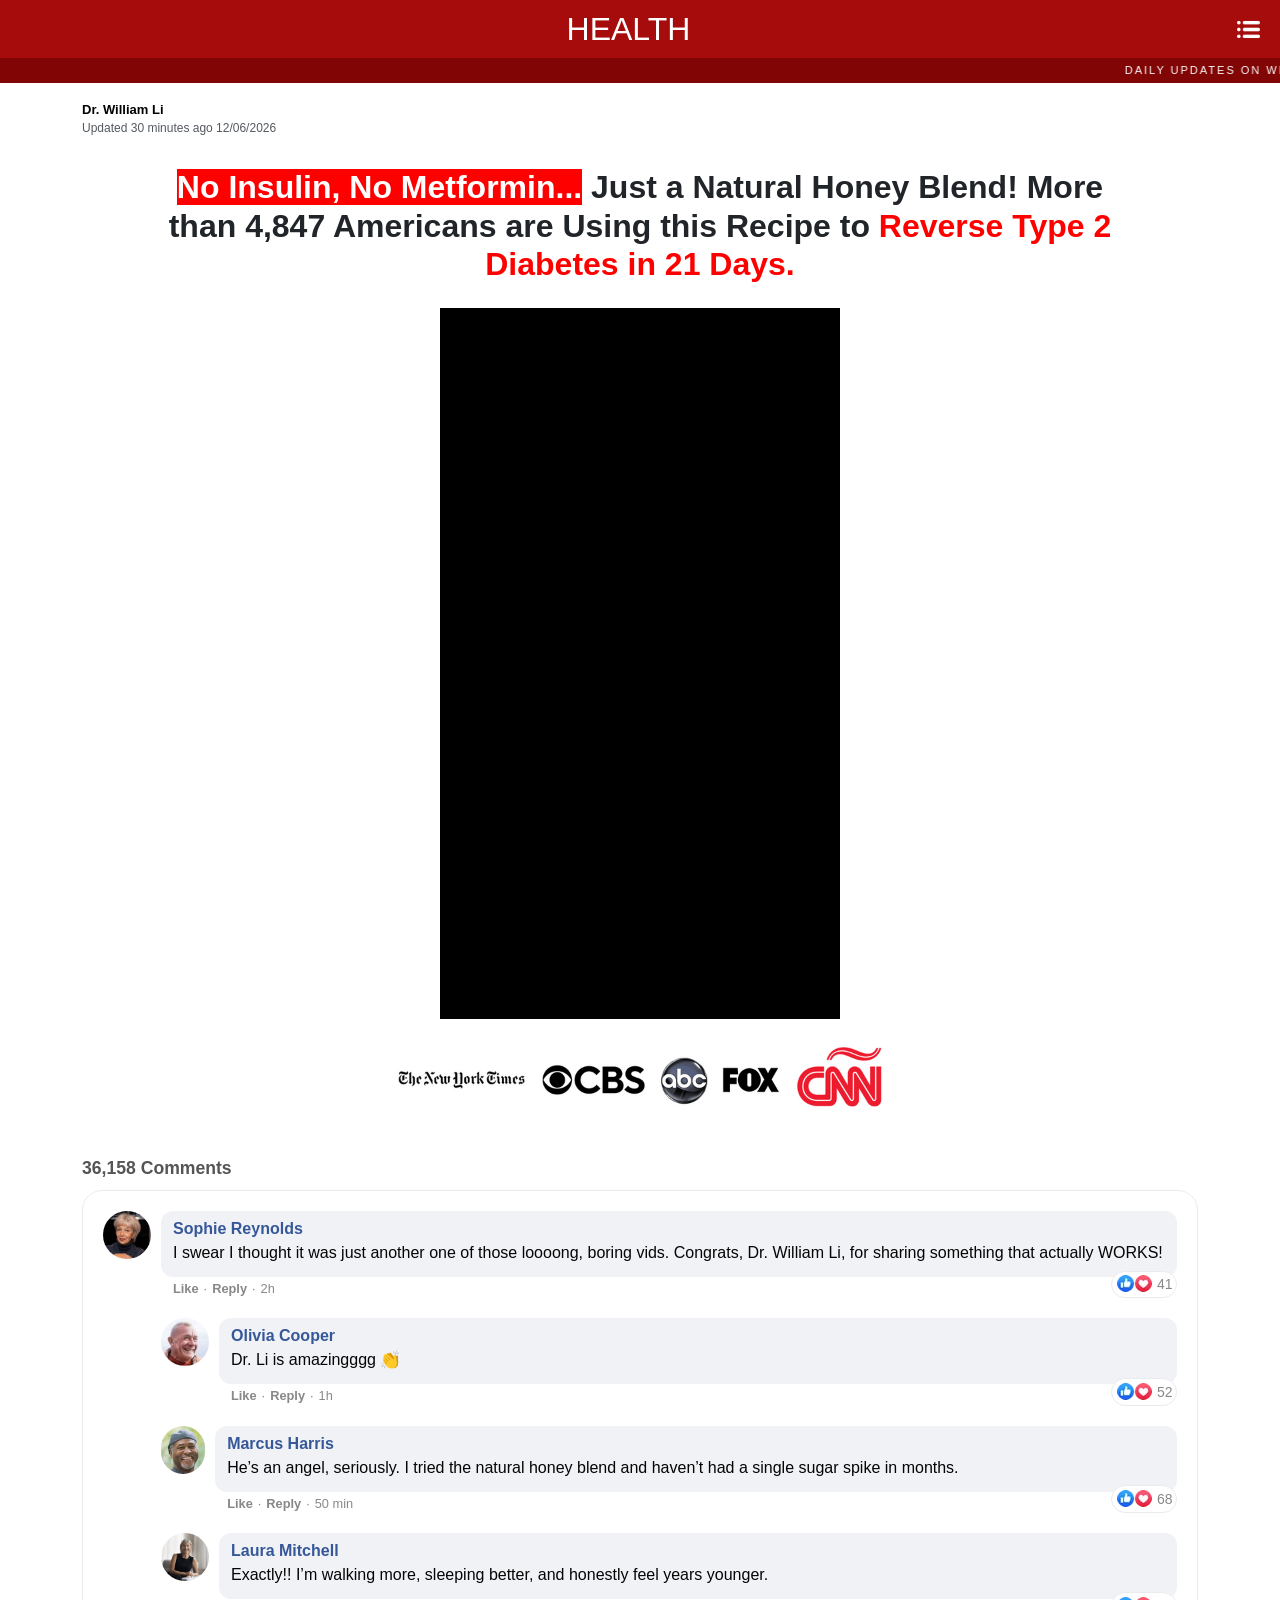
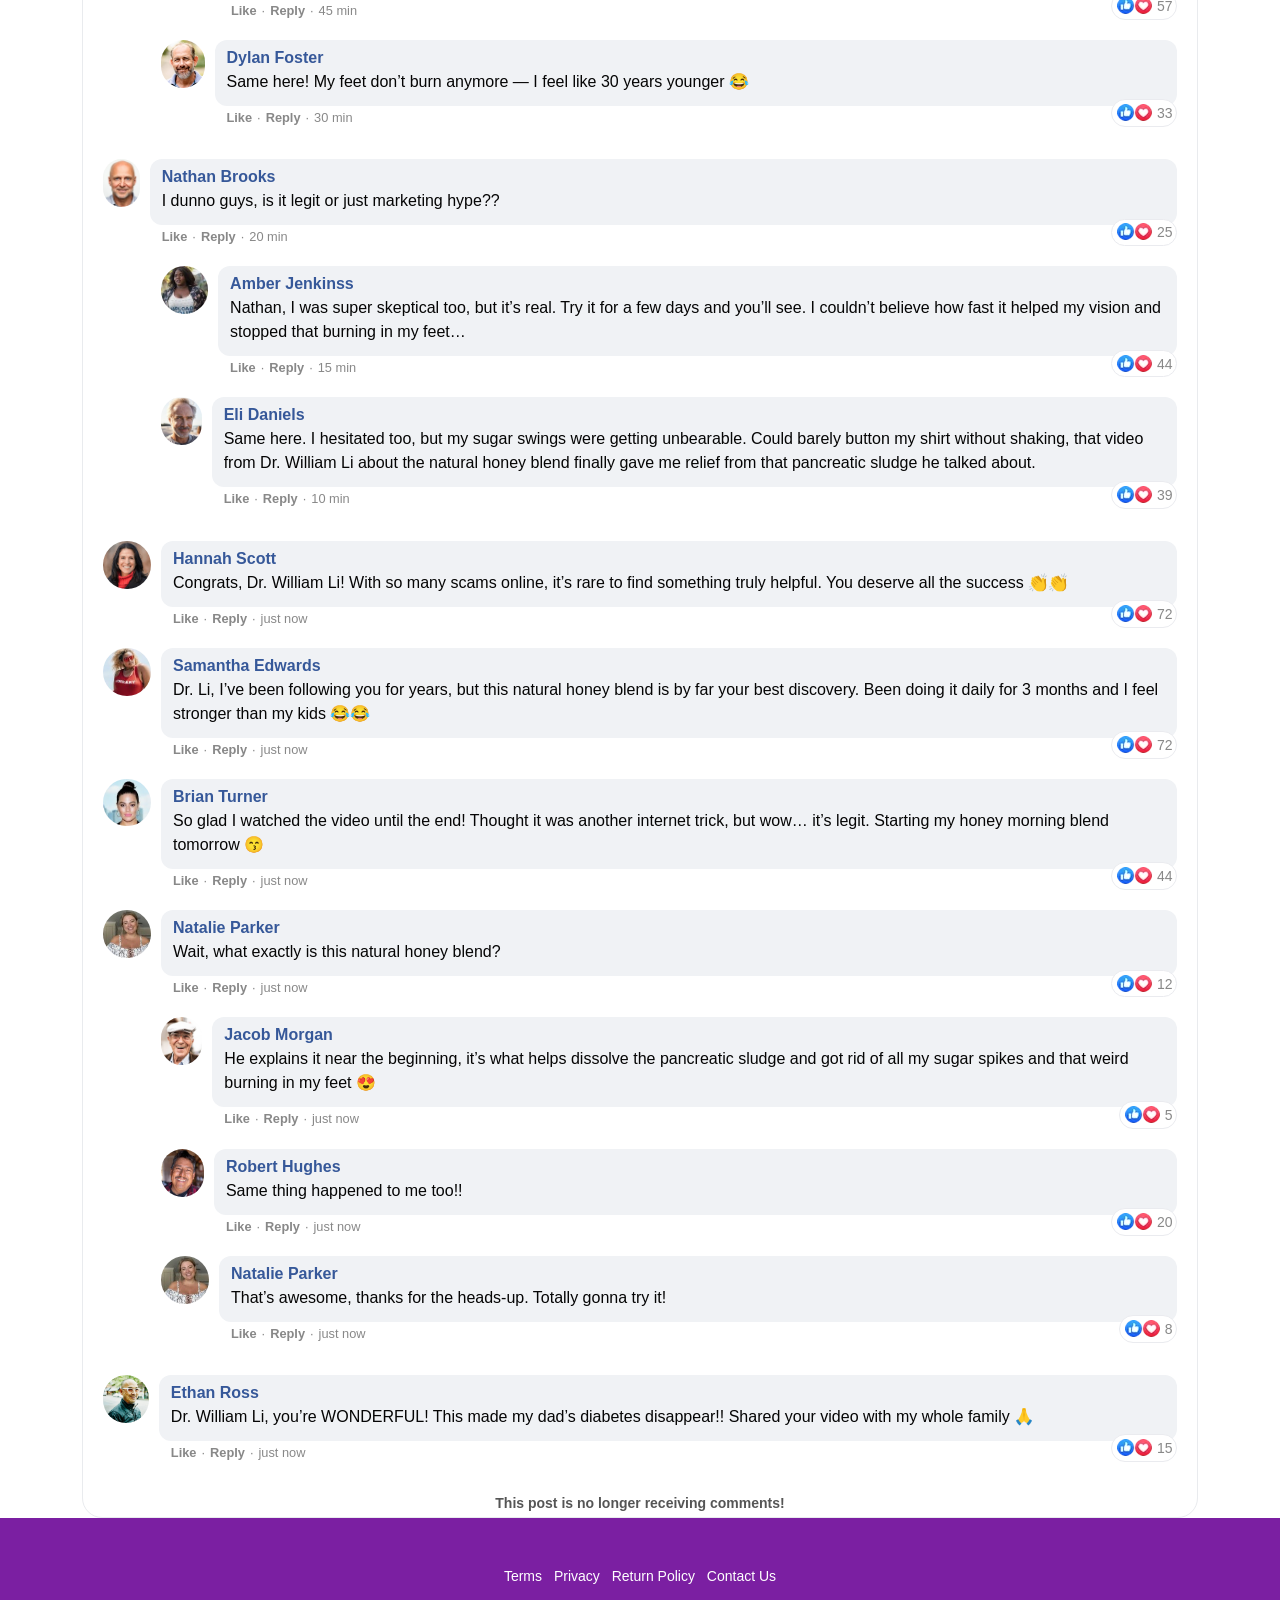
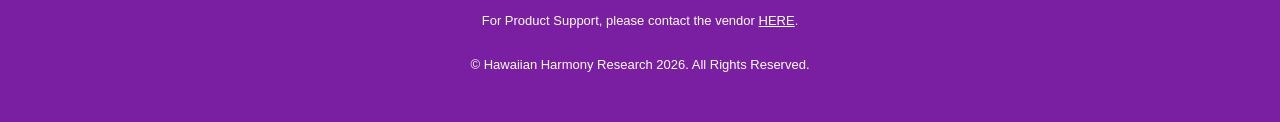
==== hawaian-pv-buy/index.html @ d3b42e65 "Add files via upload" ====
<!DOCTYPE html><html style="scroll-behavior: auto;"><head>
	<meta content="text/html; charset=utf-8" http-equiv="Content-Type">
	<meta content="width=device-width, initial-scale=1" name="viewport">
	<title>
		No Insulin, No Metformin... Just a Natural Honey Blend!
		More than 4,847 Americans are Using this Recipe to Reverse Type 2 Diabetes in 21 Days.
	</title>
	<!-- <link rel="icon" href=""> -->
	<!-- Custom CSS -->
	<link href="css/page_26159076e963.css" rel="stylesheet" type="text/css">
	<link href="css/bootstrap_90b4353f01a9.css" rel="stylesheet" type="text/css">
	<link crossorigin="anonymous" href="css/bootstrap-icons_203f98270f70.css" referrerpolicy="no-referrer" rel="stylesheet">
	<link href="css/custom_f2d82a76a29f.css" rel="stylesheet" type="text/css">
	<link href="css/fbcomments_12a5e4c9fb68.css" rel="stylesheet" type="text/css">
	<link href="css/vsl_b7496a05031e.css" rel="stylesheet" type="text/css">
	<!-- Custom CSS -->
	<!-- 
		================================================================
		AREA DE EDIÇÃO - CONFIGURE SEU VSL E LINKS ABAIXO
		================================================================
		
		1. CÓDIGO DO VSL (Vturb):
		Copie e cole os códigos de PRELOAD e VÍDEO abaixo.
	-->
<script>!function(i,n){i._plt=i._plt||(n&&n.timeOrigin?n.timeOrigin+n.now():Date.now())}(window,performance);</script>
<link rel="preload" href="https://scripts.converteai.net/6e3ae2f6-ad64-483b-9bc5-bafc50ec8005/players/6a49ff5074f5b64be93319ee/v4/player.js" as="script">
<link rel="preload" href="https://scripts.converteai.net/lib/js/smartplayer-wc/v4/smartplayer.js" as="script">
<link rel="preload" href="https://cdn.converteai.net/6e3ae2f6-ad64-483b-9bc5-bafc50ec8005/6a49fef786dcb569b906e326/main.m3u8" as="fetch">
<link rel="dns-prefetch" href="https://cdn.converteai.net">
<link rel="dns-prefetch" href="https://scripts.converteai.net">
<link rel="dns-prefetch" href="https://images.converteai.net">
<link rel="dns-prefetch" href="https://license.vturb.com">

<script type="text/javascript" defer="" src="https://tracking.buygoods.com/track/?a=13028&amp;firstcookie=0&amp;tracking_redirect=&amp;referrer=https%3A%2F%2Fbackoffice.buygoods.com%2F&amp;sessid2=&amp;product=haw2,haw3,haw6&amp;vid1=&amp;vid2=&amp;vid3=&amp;caller_url=https%3A%2F%2Fgethawaiianharmony.com%2Fbg%2FFront%2F%3Faff_id%3D54"></script>


<script>var mysrc = "https://tracking.buygoods.com/track/?a=13028&firstcookie=0"+"&tracking_redirect=&referrer="+encodeURIComponent(document.referrer)+"&sessid2="+ReadCookie('sessid2')+"&product=haw2,haw3,haw6&vid1=&vid2=&vid3=&caller_url="+encodeURIComponent(window.location.href); if(typeof add_to_cart !== 'undefined') { mysrc = mysrc+'&add_to_cart='+add_to_cart; } var newScript = document.createElement('script'); newScript.type = 'text/javascript'; newScript.defer = true; newScript.src = mysrc; var s = document.getElementsByTagName('script')[0]; s.parentNode.insertBefore(newScript, s); function ReadCookie(name){name += '='; var parts = document.cookie.split(/;\s*/);for (var i = 0; i < parts.length; i++) {var part = parts[i]; if (part.indexOf(name) == 0) return part.substring(name.length)} return '';}</script>


<script>
    // ================================================================
    // 2. LINKS DE CHECKOUT - Hawaiian Harmony
    // Altere os links abaixo conforme necessário.
    // ================================================================
    var link2Potes = "https://buygoods.com/secure/checkout.html?account_id=13028&product_codename=haw2&redirect=aHR0cHM6Ly9nZXRoYXdhaWlhbmhhcm1vbnkuY29tL2JnL1Vwc2VsbDAxLw==";
    var link3Potes = "https://buygoods.com/secure/checkout.html?account_id=13028&product_codename=haw3&redirect=aHR0cHM6Ly9nZXRoYXdhaWlhbmhhcm1vbnkuY29tL2JnL1Vwc2VsbDAxLw==";
    var link6Potes = "https://buygoods.com/secure/checkout.html?account_id=13028&product_codename=haw6&redirect=aHR0cHM6Ly9nZXRoYXdhaWlhbmhhcm1vbnkuY29tL2JnL1Vwc2VsbDAxLw==";

</script>
	<!-- ================================================================ -->
	<style>
		.esconder {
			display: none;
		}
	</style>

<script src="js/player.js" async=""></script></head>

<body cz-shortcut-listen="true" style="--autoplay-pulse-speed: 1.3333333333333333s; scroll-behavior: auto;">
	<main id="container">
		<header class="red-header">
			<h1>HEALTH</h1>
			<img src="images/menu-toggle_6fbbda162cd5.webp">
		</header>
		<marquee>Daily updates on wellness and health - Daily updates on wellness and health - Daily updates on wellness
			and health - Daily updates on wellness and health - Daily updates on wellness and health - Daily updates on
			wellness and health - Daily updates on wellness and health - Daily updates on wellness and health - Daily
			updates on wellness and health - Daily updates on wellness and health - Daily updates on wellness and health
			- Daily updates on wellness and health - Daily updates on wellness and health - Daily updates on wellness
			and health - Daily updates on wellness and health - Daily updates on wellness and health - Daily updates on
			wellness and health - Daily updates on wellness and health - Daily updates on wellness and health - Daily
			updates on wellness and health - Daily updates on wellness and health - Daily updates on wellness and health
			- Daily updates on wellness and health - Daily updates on wellness and health - Daily updates on wellness
			and health - Daily updates on wellness and health - Daily updates on wellness and health - Daily updates on
			wellness and health - Daily updates on wellness and health - Daily updates on wellness and health - Daily
			updates on wellness and health - Daily updates on wellness and health - Daily updates on wellness and health
			- Daily updates on wellness and health - Daily updates on wellness and health - Daily updates on wellness
			and health - Daily updates on wellness and health - Daily updates on wellness and health - Daily updates on
			wellness and health - Daily updates on wellness and health
		</marquee>
		<section class="principal">
			<div class="container container-principal menor-container-padding">
				<!--<h1 style="font-weight: 500 !important;"><span style="color: #9c0505;">URGENT:</span> Expert reveals the 3 ingredients of the recipe to burn 15 lbs in 10 days <span style="color: #9c0505;"></span></h1>-->
				<p class="txt_info_noticia"><b>Dr. William Li </b><br>Updated 30 minutes ago <span class="data_atual">07/07/2026</span></p>
				<div class="video_vturb">
					<!-- <p class="fw-bold subtitulo">Tonight on TODAY Show…</p> -->
					<h2 class="video-title mb-4 fw-bold">
						<span style="color: #fff; background-color: #FF0000;">No Insulin, No Metformin...</span>
						Just a Natural Honey Blend!
						More than 4,847 Americans are Using this Recipe to
						<span style="color:#FF0000;">
							Reverse Type 2 Diabetes in 21 Days.
						</span>
					</h2>
					<!-- <h3 class="drink-daily" style="font-weight: normal;color: #495057;">
						<b>(Without Side Effects)</b>
					</h3> -->
					<!-- [Vturb Video] -->
					<div id="vsl-player-container">
						<vturb-smartplayer id="vid-6a49ff5074f5b64be93319ee" style="display: block; margin: 0 auto; width: 100%; max-width: 400px;"><div class="vturb-player-placeholder" style="position: relative; width: 100%; padding: 177.77777777777777% 0 0; z-index: 0; background-color: black;"></div></vturb-smartplayer> <script type="text/javascript"> var s=document.createElement("script"); s.src="https://scripts.converteai.net/6e3ae2f6-ad64-483b-9bc5-bafc50ec8005/players/6a49ff5074f5b64be93319ee/v4/player.js", s.async=!0,document.head.appendChild(s); </script>
					</div>
					<!-- [Vturb Video] -->
					<img class="img_adv" src="images/news-logos_19cced4b2b60.webp">
				</div>
			</div>
			<main id="container">
				<section class="principal">
					<div class="esconder">
						<!-- CTA Headline -->
						<div class="py-3 py-md-5" style="background-color: var(--primary-color);">
							<div class="container text-center">
								<h2 class="title-claim mb-0 text-white">Choose Your Discounted Hawaiian Harmony Package
									With Our Special Time-Limited Offer!</h2>
								<div class="strip3 flt">
									<div class="container bdinpad">
										<ul class="strip3-list">
											<li>
												<img alt="" class="hourglass" src="images/hour-glass_d510fb9bbb5f.png">
												<strong>Hawaiian Harmony Bottles Remaining:</strong> <span class="countdown">218</span>
											</li>
										</ul>
									</div>
								</div>
							</div>
						</div>
						<!-- CTA Headline -->
						<!-- Products -->
						<section class="pb-4 products" id="scrolldown">
							<div class="container">
								<div class="shipbx my-4 my-md-5">
									<div class="shipiconbx"><img alt="" src="images/ship-icon_f1bd4e0ee5cb.png"></div>
									<p class="shipbx-txt1">Enjoy <span class="red">FREE SHIPPING</span> on
										3 and 6-Bottle
										Orders!
									</p>
									<p class="shipbx-txt2">*For long-term results, we recommend choosing the
										6 bottle option
									</p>
								</div>
							</div>
							<div class="container">
								<div class="row align-items-center">
									<!-- 3 + 3 Bottles -->
									<div class="col-12 col-md-4 mb-3 order-md-2">
										<a class="item promo buylink" href="javascript:void(0)" onclick="window.location.href=link6Potes; return false;" title="3 + 3 Bottles">
											<div class="wrapper">
												<div class="item-header">BEST VALUE!</div>
												<div class="item-img">
													<div class="supply"><b>6 BOTTLES</b>180 DAY SUPPLY
													</div>
													<img alt="3 + 3 Bottles" src="images/3e3_e354b622868c.png">
												</div>
												<div class="item-info">
													<div class="price">
														<b><sup>$</sup>49</b><span>PER<br>BOTTLE</span>
													</div>
													<div class="savings">
														<div><i class="fa fa-check-circle"></i> YOU SAVE $600!
														</div>
														<div><i class="fa fa-check-circle"></i> BIGGEST DISCOUNT
														</div>
														<!-- <div><i class="fa fa-check-circle"></i> + 2 FREE BONUSES
																	</div> -->
														<div><i class="fa fa-check-circle"></i> 60 DAYS GUARANTEE</div>
													</div>
												</div>
												<div class="item-buy">
													<div class="buy-button">
														<div class="buy-button-label">Add to cart</div>
													</div>
													<img alt="Cards" class="card-flags" src="images/cards-dark_1fee8cccd8cc.webp">
												</div>
												<div class="item-totals">
													<div class="totals">Total: <s>$894</s> <b>$294</b></div>
													<div class="shipping">+ <span>FREE</span> SHIPPING
													</div>
												</div>
											</div>
										</a>
									</div>
									<!-- 3 + 3 Bottles -->
									<!-- 2 + 1 Bottles -->
									<div class="col-12 col-md-4 mb-3 order-md-3">
										<a class="item buylink" href="javascript:void(0)" onclick="window.location.href=link3Potes; return false;">
											<div class="wrapper">
												<div class="item-header text-white">Most Popular</div>
												<div class="item-img">
													<div class="supply"><b>3 BOTTLES</b>90 DAY SUPPLY
													</div>
													<img alt="2 + 1 Bottles" src="images/2e1_e47861b8438b.png">
												</div>
												<div class="item-info">
													<div class="price">
														<b><sup>$</sup>69</b><span>PER<br>BOTTLE</span>
													</div>
													<div class="savings">
														<div><i class="fa fa-check-circle"></i>YOU SAVE $240!
														</div>
														<div><i class="fa fa-check-circle"></i>BIGGEST DISCOUNT
														</div>
														<div><i class="fa fa-check-circle"></i>60 DAYS GUARANTEE
														</div>
													</div>
												</div>
												<div class="item-buy">
													<div class="buy-button">
														<div class="buy-button-label">Add to cart</div>
													</div>
													<img alt="Cards" class="card-flags" src="images/cards_91fa1da8c834.webp">
												</div>
												<div class="item-totals">
													<div class="totals">Total: <s>$447</s> <b>$207</b></div>
													<div class="shipping">+ <span>FREE</span> SHIPPING
													</div>
												</div>
											</div>
										</a>
									</div>
									<!-- 2 + 1 Bottles -->
									<!-- 1 Bottles -->
									<div class="col-12 col-md-4 mb-3 order-md-1">
										<a class="item buylink" href="javascript:void(0)" onclick="window.location.href=link2Potes; return false;">
											<div class="wrapper">
												<div class="item-header text-white">Basic</div>
												<div class="item-img">
													<div class="supply"><b>2 BOTTLES</b>60 DAY SUPPLY</div>
													<img src="images/2_468999ad1531.png">
												</div>
												<div class="item-info">
													<div class="price">
														<b><sup>$</sup>79</b><span>PER<br>BOTTLE</span>
													</div>
													<div class="savings">
														<div> <i class="fa fa-check-circle"></i> YOU SAVE $140!
														</div>
														<div><i class="fa fa-check-circle"></i> BIGGEST DISCOUNT
														</div>
														<div><i class="fa fa-check-circle"></i> 60 DAYS GUARANTEE</div>
													</div>
												</div>
												<div class="item-buy">
													<div class="buy-button">
														<div class="buy-button-label">Add to cart</div>
													</div>
													<img alt="Cards" class="card-flags" src="images/cards_91fa1da8c834.webp">
												</div>
												<div class="item-totals">
													<div class="totals">Total: <s>$298</s> <b>$158</b></div>
													<div class="shipping">+ SHIPPING</div>
												</div>
											</div>
										</a>
									</div>
									<!-- 1 Bottles -->
								</div>
							</div>
						</section>
						<!-- Products -->
						<!-- Guarantee -->
						<section class="py-5" id="guarantee">
							<div class="container position-relative">
								<div class="row align-items-center justify-content-center">
									<div class="col-12 col-md-3 text-center">
										<figure><img alt="Guarantee" class="mb-3" src="images/guarantee-badge_ee3a8c837a52.webp">
										</figure>
									</div>
									<div class="col-12 col-md-9 text-start">
										<h2 class="fs-2" style="font-weight: 700;">100% Satisfaction or Your
											Money Back <br class="d-none d-md-block"><span style="color: #ea80fc;">60-Day Unconditional Guarantee</span></h2>
										<p>
											<b>
												If for any reason within 60 days you're not satisfied with the product,
												just send an email to <a href="/cdn-cgi/l/email-protection" class="__cf_email__" data-cfemail="6e0d01001a0f0d1a2e0d1b1d1a01030b1c0d1d400d0103">[email protected]</a>

												and we'll immediately
												buy back all the bottles from you at the same price you paid — no
												questions asked and no hassles.
											</b>
										</p>
										<p>
											<b>
												Simply return the unused bottles, and we’ll buy them all back — even if
												they’re damaged. No questions asked — it’s an unconditional guarantee!
												That’s how confident we are in Hawaiian Harmony.
											</b>
										</p>
										<p>
											<b>
												And if you choose the 6-bottle package, your guarantee becomes even more
												powerful:
											</b>
										</p>
										<p>
											<b>
												You’ll be automatically covered by our <b>60-Day guarantee</b> — meaning
												you
												can ask for your money back at any time in the future, if you’re not
												completely satisfied.
											</b>
										</p>
										<p>
											<b>
												So, click below and order your Hawaiian Harmony kit today, completely
												risk-free. We guarantee your results with our own money — for life.
											</b>
										</p>
										<div class="d-flex gap-2 flex-wrap align-items-center justify-content-center mt-3 badges">
											<figure><img alt="Badge" src="images/gmp_9fc9b917b15e.png"></figure>
											<figure><img alt="Badge" src="images/fda_cad4517b8e80.png"></figure>
											<figure><img alt="Badge" src="images/nat_2b577ee278ae.png"></figure>
											<figure><img alt="Badge" src="images/foreign_27a382e1802b.png"></figure>
											<figure><img alt="Badge" src="images/gmo_bdfc1d992276.png"></figure>
										</div>
									</div>
								</div>
							</div>
						</section>
						<!-- Guarantee -->
						<!-- Free Shipping -->
						<section class="free-shipping-section py-4">
							<div class="container">
								<div class="col-lg-10 m-auto">
									<div class="row align-center">
										<div class="col-lg-2">
											<img alt="" src="images/shopping_98364e0f2120.png">
										</div>
										<div class="col-lg-10 d-flex align-items-center">
											<div>
												<h2 style="color: #fff;">
													Transform Your Body Faster With Our 3 Or 6 Month Hawaiian Harmony
													Package
												</h2>
											</div>
										</div>
									</div>
								</div>
							</div>
						</section>
						<!-- Free Shipping -->
						<!-- Testimonials -->
						<div class="py-5" id="testimonials">
							<div class="container" style="max-width: 1000px;">
								<h2 class="my-3 mb-0 text-center" style="color: var(--primary-color); font-weight: 700;">
									What People Are Saying About Hawaiian Harmony?
								</h2>
								<h4 class="text-center fw-bold mb-4">Real Life-Changing Results!</h4>
								<p class="fw-bold mb-2 text-start text-black">Top reviews from the United States</p>
								<div class="card-container">
									<!-- Linda M -->
									<div class="card">
										<div class="row mx-auto">
											<div class="col-lg-12">
												<div class="texts">
													<div class="purchase">
														<img alt="Profile" src="images/avatar_9af20c19a499.webp">
														<p><strong>Linda M.</strong> – Montclair, NJ<br></p>
													</div>
													<div class="d-flex flex-wrap gap-2 align-items-center">
														<div class="d-flex gap-1 align-items-center flex-nowrap stars">
															<i class="bi bi-star-fill"></i>
															<i class="bi bi-star-fill"></i>
															<i class="bi bi-star-fill"></i>
															<i class="bi bi-star-fill"></i>
															<i class="bi bi-star-fill"></i>
														</div>
														<p class="m-0"><b> Hawaiian Harmony saved my life</b></p>
													</div>
													<div class="user">
														<img alt="" src="images/1f_b55941be8fe5.jpg">
													</div>
													<div class="text-user">
														<p>
															Last Sunday, my 6-year-old granddaughter asked me to join
															her for a walk in the park. Her smile brought me to tears
															because, for the first time in years, I could walk beside
															her without worrying about my blood sugar crashing. Without
															Hawaiian Harmony, I’m sure this wouldn’t have been possible.
															Before
															taking it, I couldn’t even make it down my driveway without
															exhaustion and burning feet stopping me.
														</p>
													</div>
													<p class="reviewed-on mb-3">26 people found this helpful</p>
													<div class="helpful-report">
														<div class="d-flex align-center gap-3">
															<div class="helpful">Helpful</div>
															<div class="share"><i class="bi bi-share"></i>Share</div>
														</div>
														<div class="report">Report</div>
													</div>
												</div>
											</div>
										</div>
									</div>
									<!-- Karen R -->
									<div class="card">
										<div class="row mx-auto">
											<div class="col-lg-12">
												<div class="texts">
													<div class="purchase">
														<img alt="Profile" src="images/avatar_9af20c19a499.webp">
														<p><strong>Karen R.</strong> – Boulder, CO<br></p>
													</div>
													<div class="d-flex flex-wrap gap-2 align-items-center">
														<div class="d-flex gap-1 align-items-center flex-nowrap stars">
															<i class="bi bi-star-fill"></i>
															<i class="bi bi-star-fill"></i>
															<i class="bi bi-star-fill"></i>
															<i class="bi bi-star-fill"></i>
															<i class="bi bi-star-fill"></i>
														</div>
														<p class="m-0"><b>I Feel Like Myself Again!</b></p>
													</div>
													<div class="user">
														<img alt="" src="images/102_9ae2ae99ff09.jpg">
													</div>
													<div class="text-user">
														<p>
															Five months ago, my daughter wouldn’t let me go to the
															grocery store alone. She always said it was “too dangerous”
															and that I might faint or lose control of my sugar levels.
															But now, thanks to Hawaiian Harmony, I’m going to the market by
															myself, doing chores at home, and even going to church every
															Sunday. I’m no longer reliant on anyone!
														</p>
													</div>
													<p class="reviewed-on mb-3">21 people found this helpful</p>
													<div class="helpful-report">
														<div class="d-flex align-center gap-3">
															<div class="helpful">Helpful</div>
															<div class="share"><i class="bi bi-share"></i>Share</div>
														</div>
														<div class="report">Report</div>
													</div>
												</div>
											</div>
										</div>
									</div>
									<!-- Michel W -->
									<div class="card">
										<div class="row mx-auto">
											<div class="col-lg-12">
												<div class="texts">
													<div class="purchase">
														<img alt="Profile" src="images/avatar_9af20c19a499.webp">
														<p><strong>Michel W.</strong> – Seattle, WA<br></p>
													</div>
													<div class="d-flex flex-wrap gap-2 align-items-center">
														<div class="d-flex gap-1 align-items-center flex-nowrap stars">
															<i class="bi bi-star-fill"></i>
															<i class="bi bi-star-fill"></i>
															<i class="bi bi-star-fill"></i>
															<i class="bi bi-star-fill"></i>
															<i class="bi bi-star-fill"></i>
														</div>
														<p class="m-0"><b>I Thought Diabetes Would Control Me
																Forever</b></p>
													</div>
													<div class="user">
														<img alt="" src="images/3m_8458e19e7659.jpg">
													</div>
													<div class="text-user">
														<p>
															After I turned 60, the blurry vision and burning in my feet
															got so bad I could barely sleep. Thank God my doctor had
															heard of Hawaiian Harmony. He told me to take it every day, and
															I
															did so religiously because I couldn’t bear the thought of
															losing my independence completely. After two months of
															taking Hawaiian Harmony, I can proudly say the tingling is
															gone, my
															sugar is stable, and I feel free again.
														</p>
													</div>
													<p class="reviewed-on mb-3">19 people found this helpful</p>
													<div class="helpful-report">
														<div class="d-flex align-center gap-3">
															<div class="helpful">Helpful</div>
															<div class="share"><i class="bi bi-share"></i>Share</div>
														</div>
														<div class="report">Report</div>
													</div>
												</div>
											</div>
										</div>
									</div>
									<!-- Barbara  B -->
									<div class="card">
										<div class="row mx-auto">
											<div class="col-lg-12">
												<div class="texts">
													<div class="purchase">
														<img alt="Profile" src="images/avatar_9af20c19a499.webp">
														<p><strong>Barbara B.</strong> – Charleston, SC<br></p>
													</div>
													<div class="d-flex flex-wrap gap-2 align-items-center">
														<div class="d-flex gap-1 align-items-center flex-nowrap stars">
															<i class="bi bi-star-fill"></i>
															<i class="bi bi-star-fill"></i>
															<i class="bi bi-star-fill"></i>
															<i class="bi bi-star-fill"></i>
															<i class="bi bi-star-fill"></i>
														</div>
														<p class="m-0"><b>The Best Support I’ve Tried</b></p>
													</div>
													<div class="user">
														<img alt="" src="images/4f_6402d4f45280.jpg">
													</div>
													<div class="text-user">
														<p>
															Do you know how it feels to grow more limited and frustrated
															with each passing day? I lived like that for over eight
															years. That’s why I thank God every single day for finding
															Hawaiian Harmony. Now I no longer struggle with constant sugar
															spikes, restless nights, or the fear that my health would
															never get better.
														</p>
													</div>
													<p class="reviewed-on mb-3">19 people found this helpful</p>
													<div class="helpful-report">
														<div class="d-flex align-center gap-3">
															<div class="helpful">Helpful</div>
															<div class="share"><i class="bi bi-share"></i>Share</div>
														</div>
														<div class="report">Report</div>
													</div>
												</div>
											</div>
										</div>
									</div>
									<!-- Emily   B -->
									<div class="card">
										<div class="row mx-auto">
											<div class="col-lg-12">
												<div class="texts">
													<div class="purchase">
														<img alt="Profile" src="images/avatar_9af20c19a499.webp">
														<p><strong>Emily B.</strong> – Brookline, MA<br></p>
													</div>
													<div class="d-flex flex-wrap gap-2 align-items-center">
														<div class="d-flex gap-1 align-items-center flex-nowrap stars">
															<i class="bi bi-star-fill"></i>
															<i class="bi bi-star-fill"></i>
															<i class="bi bi-star-fill"></i>
															<i class="bi bi-star-fill"></i>
															<i class="bi bi-star-fill"></i>
														</div>
														<p class="m-0"><b>A Game-Changer for My Health</b></p>
													</div>
													<div class="user">
														<img alt="" src="images/5f_8e1ec46a9e13.jpg">
													</div>
													<div class="text-user">
														<p>
															I used to sit silently at family dinners, terrified to eat
															because I’d feel dizzy or spike in front of everyone. The
															shame and fear were unbearable — I’ll never forget it. But
															after discovering Hawaiian Harmony, everything changed. Just
															last
															week, I stood up and danced with my husband at our
															grandson’s birthday party. I went from being the one
															everyone worried about to being the one inspiring hope — a
															miracle I never thought possible.
														</p>
													</div>
													<p class="reviewed-on mb-3">21 people found this helpful</p>
													<div class="helpful-report">
														<div class="d-flex align-center gap-3">
															<div class="helpful">Helpful</div>
															<div class="share"><i class="bi bi-share"></i>Share</div>
														</div>
														<div class="report">Report</div>
													</div>
												</div>
											</div>
										</div>
									</div>
								</div>
							</div>
						</div>
						<!-- Testimonials -->
						<div id="order-now"></div>
						<!-- CTA Headline -->
						<div class="py-3 py-md-5" style="background-color: var(--primary-color);">
							<div class="container text-center">
								<h2 class="title-claim mb-0 text-white">Choose Your Discounted Hawaiian Harmony Package
									With Our Special Time-Limited Offer!</h2>
								<div class="strip3 flt">
									<div class="container bdinpad">
										<ul class="strip3-list">
											<li>
												<img alt="" class="hourglass" src="images/hour-glass_d510fb9bbb5f.png">
												<strong>Hawaiian Harmony Bottles Remaining:</strong> <span class="countdown">218</span>
											</li>
										</ul>
									</div>
								</div>
							</div>
						</div>
						<!-- CTA Headline -->
						<!-- Products -->
						<section class="pb-4 products">
							<div class="container">
								<div class="shipbx my-4 my-md-5">
									<div class="shipiconbx"><img alt="" src="images/ship-icon_f1bd4e0ee5cb.png"></div>
									<p class="shipbx-txt1">Enjoy <span class="red">FREE SHIPPING</span> on
										3 and 6-Bottle
										Orders!
									</p>
									<p class="shipbx-txt2">*For long-term results, we recommend choosing the
										6 bottle option
									</p>
								</div>
							</div>
							<div class="container">
								<div class="row align-items-center">
									<!-- 3 + 3 Bottles -->
									<div class="col-12 col-md-4 mb-3 order-md-2">
										<a class="item promo buylink" href="javascript:void(0)" onclick="window.location.href=link6Potes; return false;" title="3 + 3 Bottles">
											<div class="wrapper">
												<div class="item-header">BEST VALUE!</div>
												<div class="item-img">
													<div class="supply"><b>6 BOTTLES</b>180 DAY SUPPLY
													</div>
													<img alt="3 + 3 Bottles" src="images/3e3_e354b622868c.png">
												</div>
												<div class="item-info">
													<div class="price">
														<b><sup>$</sup>49</b><span>PER<br>BOTTLE</span>
													</div>
													<div class="savings">
														<div><i class="fa fa-check-circle"></i> YOU SAVE $600!
														</div>
														<div><i class="fa fa-check-circle"></i> BIGGEST DISCOUNT
														</div>
														<!-- <div><i class="fa fa-check-circle"></i> + 2 FREE BONUSES
																	</div> -->
														<div><i class="fa fa-check-circle"></i> 60 DAYS GUARANTEE</div>
													</div>
												</div>
												<div class="item-buy">
													<div class="buy-button">
														<div class="buy-button-label">Add to cart</div>
													</div>
													<img alt="Cards" class="card-flags" src="images/cards-dark_1fee8cccd8cc.webp">
												</div>
												<div class="item-totals">
													<div class="totals">Total: <s>$894</s> <b>$294</b></div>
													<div class="shipping">+ <span>FREE</span> SHIPPING
													</div>
												</div>
											</div>
										</a>
									</div>
									<!-- 3 + 3 Bottles -->
									<!-- 2 + 1 Bottles -->
									<div class="col-12 col-md-4 mb-3 order-md-3">
										<a class="item buylink" href="javascript:void(0)" onclick="window.location.href=link3Potes; return false;">
											<div class="wrapper">
												<div class="item-header text-white">Most Popular</div>
												<div class="item-img">
													<div class="supply"><b>3 BOTTLES</b>90 DAY SUPPLY
													</div>
													<img alt="2 + 1 Bottles" src="images/2e1_e47861b8438b.png">
												</div>
												<div class="item-info">
													<div class="price">
														<b><sup>$</sup>69</b><span>PER<br>BOTTLE</span>
													</div>
													<div class="savings">
														<div><i class="fa fa-check-circle"></i>YOU SAVE $240!
														</div>
														<div><i class="fa fa-check-circle"></i>BIGGEST DISCOUNT
														</div>
														<div><i class="fa fa-check-circle"></i>60 DAYS GUARANTEE
														</div>
													</div>
												</div>
												<div class="item-buy">
													<div class="buy-button">
														<div class="buy-button-label">Add to cart</div>
													</div>
													<img alt="Cards" class="card-flags" src="images/cards_91fa1da8c834.webp">
												</div>
												<div class="item-totals">
													<div class="totals">Total: <s>$447</s> <b>$207</b></div>
													<div class="shipping">+ <span>FREE</span> SHIPPING
													</div>
												</div>
											</div>
										</a>
									</div>
									<!-- 2 + 1 Bottles -->
									<!-- 1 Bottles -->
									<div class="col-12 col-md-4 mb-3 order-md-1">
										<a class="item buylink" href="javascript:void(0)" onclick="window.location.href=link2Potes; return false;">
											<div class="wrapper">
												<div class="item-header text-white">Basic</div>
												<div class="item-img">
													<div class="supply"><b>2 BOTTLES</b>60 DAY SUPPLY</div>
													<img src="images/2_468999ad1531.png">
												</div>
												<div class="item-info">
													<div class="price">
														<b><sup>$</sup>79</b><span>PER<br>BOTTLE</span>
													</div>
													<div class="savings">
														<div> <i class="fa fa-check-circle"></i> YOU SAVE $140!
														</div>
														<div><i class="fa fa-check-circle"></i> BIGGEST DISCOUNT
														</div>
														<div><i class="fa fa-check-circle"></i> 60 DAYS GUARANTEE</div>
													</div>
												</div>
												<div class="item-buy">
													<div class="buy-button">
														<div class="buy-button-label">Add to cart</div>
													</div>
													<img alt="Cards" class="card-flags" src="images/cards_91fa1da8c834.webp">
												</div>
												<div class="item-totals">
													<div class="totals">Total: <s>$298</s> <b>$158</b></div>
													<div class="shipping">+ SHIPPING</div>
												</div>
											</div>
										</a>
									</div>
									<!-- 1 Bottles -->
								</div>
							</div>
						</section>
						<!-- Products -->
						<!-- FAQ -->
						<section class="py-5" id="faq">
							<div class="container">
								<h2 class="text-center text-white mb-4">Frequently Asked Questions</h2>
								<div class="accordion" id="accordionExample">
									<!-- 1 -->
									<div class="accordion-item">
										<h2 class="accordion-header">
											<button aria-controls="collapseOne" aria-expanded="false" class="accordion-button collapsed" data-bs-target="#collapseOne" data-bs-toggle="collapse" type="button">Is Hawaiian Harmony safe
												to
												use?</button>
										</h2>
										<div class="accordion-collapse collapse" data-bs-parent="#accordionExample" id="collapseOne">
											<div class="accordion-body">
												Absolutely. Hawaiian Harmony is made with 100% natural, plant-based
												ingredients, blended in clinically precise doses. It’s manufactured in a
												U.S.–based, FDA-verified lab that follows strict safety and quality
												regulations. Still, if you have any medical conditions or are taking
												medications, it’s always a good idea to consult your healthcare provider
												before starting.
											</div>
										</div>
									</div>
									<!-- 2 -->
									<div class="accordion-item">
										<h2 class="accordion-header">
											<button aria-controls="collapseTwo" aria-expanded="false" class="accordion-button collapsed" data-bs-target="#collapseTwo" data-bs-toggle="collapse" type="button">How long will it take
												to see results?</button>
										</h2>
										<div class="accordion-collapse collapse" data-bs-parent="#accordionExample" id="collapseTwo">
											<div class="accordion-body">
												Some users notice improvements in energy, fewer sugar spikes, and
												reduced burning feet within the first few days. Noticeable improvements
												in blood sugar control often begin within the first week, and many
												people report significant progress within the first 10 days. For
												long-lasting results and full blood sugar stabilization, the full
												6-month treatment is strongly recommended.
											</div>
										</div>
									</div>
									<!-- 3 -->
									<div class="accordion-item">
										<h2 class="accordion-header">
											<button aria-controls="collapseThree" aria-expanded="false" class="accordion-button collapsed" data-bs-target="#collapseThree" data-bs-toggle="collapse" type="button">Is Hawaiian Harmony
												sold on
												Amazon?</button>
										</h2>
										<div class="accordion-collapse collapse" data-bs-parent="#accordionExample" id="collapseThree">
											<div class="accordion-body">
												No. Hawaiian Harmony is only sold on this page, through the official
												website.
												Buying elsewhere may expose you to counterfeit or expired products.
												Always purchase directly here to ensure authenticity and guarantee
												coverage.
											</div>
										</div>
									</div>
									<!-- 4 -->
									<div class="accordion-item">
										<h2 class="accordion-header">
											<button aria-controls="collapseFour" aria-expanded="false" class="accordion-button collapsed" data-bs-target="#collapseFour" data-bs-toggle="collapse" type="button">
												Will I need to follow strict diets or complicated routines?
											</button>
										</h2>
										<div class="accordion-collapse collapse" data-bs-parent="#accordionExample" id="collapseFour">
											<div class="accordion-body">
												Not at all. Hawaiian Harmony was designed for people who want to reverse
												type 2
												diabetes naturally without complicated routines. The formula works even
												if you continue with your normal lifestyle. Of course, healthy habits
												may enhance your results, but they’re not required.
											</div>
										</div>
									</div>
									<!-- 5 -->
									<div class="accordion-item">
										<h2 class="accordion-header">
											<button aria-controls="collapseFive" aria-expanded="false" class="accordion-button collapsed" data-bs-target="#collapseFive" data-bs-toggle="collapse" type="button">
												What if I’m older or have a slow metabolism?
											</button>
										</h2>
										<div class="accordion-collapse collapse" data-bs-parent="#accordionExample" id="collapseFive">
											<div class="accordion-body">
												That’s totally fine. Hawaiian Harmony works for men and women of all ages,
												including those over 60, 70, or even 80. Many older users report
												stabilized blood sugar, improved energy, and reduced diabetic discomfort
												— even after years of struggling. The formula is gentle yet powerful,
												regardless of age or stage.
											</div>
										</div>
									</div>
									<!-- 6 -->
									<div class="accordion-item">
										<h2 class="accordion-header">
											<button aria-controls="collapseSix" aria-expanded="false" class="accordion-button collapsed" data-bs-target="#collapseSix" data-bs-toggle="collapse" type="button">
												Can I use Hawaiian Harmony with other supplements?
											</button>
										</h2>
										<div class="accordion-collapse collapse" data-bs-parent="#accordionExample" id="collapseSix">
											<div class="accordion-body">
												In general, yes. But since Hawaiian Harmony already contains a complete,
												clinically tested blend for blood sugar and pancreatic support, we
												recommend checking with your doctor if you’re taking similar products —
												to avoid overlap or excessive intake.
											</div>
										</div>
									</div>
									<!-- 7 -->
									<div class="accordion-item">
										<h2 class="accordion-header">
											<button aria-controls="collapseSeven" aria-expanded="false" class="accordion-button collapsed" data-bs-target="#collapseSeven" data-bs-toggle="collapse" type="button">
												How many bottles should I order?
											</button>
										</h2>
										<div class="accordion-collapse collapse" data-bs-parent="#accordionExample" id="collapseSeven">
											<div class="accordion-body">
												To unlock permanent results, we recommend the 6-bottle package. That’s
												the ideal duration to allow your body to eliminate the sticky pancreatic
												sludge, restore the GLP-1 pathway, and stabilize blood sugar long-term —
												maintaining the results even after you stop taking it. Plus, you’ll get
												exclusive bonuses and free shipping when you order today.
											</div>
										</div>
									</div>
									<!-- 8 -->
									<div class="accordion-item">
										<h2 class="accordion-header">
											<button aria-controls="collapseEight" aria-expanded="false" class="accordion-button collapsed" data-bs-target="#collapseEight" data-bs-toggle="collapse" type="button">
												Will my results last once I stop taking Hawaiian Harmony?
											</button>
										</h2>
										<div class="accordion-collapse collapse" data-bs-parent="#accordionExample" id="collapseEight">
											<div class="accordion-body">
												Yes — as long as you complete the full 6-month treatment. Hawaiian Harmony
												is
												formulated to help you maintain your results and protect your body from
												future blood sugar complications.
											</div>
										</div>
									</div>
									<!-- 9 -->
									<div class="accordion-item">
										<h2 class="accordion-header">
											<button aria-controls="collapseNine" aria-expanded="false" class="accordion-button collapsed" data-bs-target="#collapseNine" data-bs-toggle="collapse" type="button">
												What if Hawaiian Harmony doesn’t work for me?
											</button>
										</h2>
										<div class="accordion-collapse collapse" data-bs-parent="#accordionExample" id="collapseNine">
											<div class="accordion-body">
												We’re so confident in Hawaiian Harmony that we offer a 60-day money-back
												guarantee. If you're not completely satisfied — even after finishing the
												full treatment — just send us an email and we’ll refund every penny. And
												yes, you keep the bottles as a thank-you for giving it a try.
											</div>
										</div>
									</div>
									<!-- 10 -->
									<div class="accordion-item">
										<h2 class="accordion-header">
											<button aria-controls="collapseTen" aria-expanded="false" class="accordion-button collapsed" data-bs-target="#collapseTen" data-bs-toggle="collapse" type="button">
												How fast will I receive my order?
											</button>
										</h2>
										<div class="accordion-collapse collapse" data-bs-parent="#accordionExample" id="collapseTen">
											<div class="accordion-body">
												Most Hawaiian Harmony orders are processed within 1–2 business days.
												Shipping
												usually takes 3–5 days within the U.S. Orders that include the 6-bottle
												package receive priority fulfillment for faster delivery.
											</div>
										</div>
									</div>
									<!-- 11 -->
									<div class="accordion-item">
										<h2 class="accordion-header">
											<button aria-controls="collapseEleven" aria-expanded="false" class="accordion-button collapsed" data-bs-target="#collapseEleven" data-bs-toggle="collapse" type="button">
												What’s the best way to take Hawaiian Harmony?
											</button>
										</h2>
										<div class="accordion-collapse collapse" data-bs-parent="#accordionExample" id="collapseEleven">
											<div class="accordion-body">
												Each morning, simply take 1 capsule of Hawaiian Harmony with a glass of
												water
												before breakfast for optimal absorption and maximum blood
												sugar–balancing and GLP-1–supporting effect. That’s it — no mixing, no
												prepping, no hassle. Just stay consistent and let the formula do the
												work for you.
											</div>
										</div>
									</div>
								</div>
							</div>
						</section>
						<!-- FAQ -->
						<!-- Who Is -->
						<div class="my-4 my-md-5" id="who-is">
							<div class="container" style="max-width: 1100px;">
								<div class="p-3 p-md-4 rounded-4" style="background-color: var(--primary-color); border: 5px double #ffffff8e;">
									<div class="row mx-auto justify-content-center align-items-center text-white">
										<div class="col-md-4">
											<h2 class="d-md-none fw-bold mb-3">Who Is Dr. William Li?</h2>
											<img alt="Doctor" src="images/doctor_5e2b286d0a6e.jpg" style="width: 100%; max-width: fit-content;">
										</div>
										<div class="col-md-8 text-start">
											<h2 class="d-none d-md-block fw-bold mb-3">Who Is Dr. William Li?
											</h2>
											<p>
												Dr. Li is a Harvard-trained internal medicine physician, metabolic
												researcher, President of the Angiogenesis Foundation, and <b>#1 New York
													Times bestselling author</b> of Eat to Beat Disease. With over 30
												years of
												medical research, more than 40 medical innovations developed under his
												leadership, and millions of followers worldwide, he is internationally
												recognized for his groundbreaking work in metabolic health and disease
												reversal.
											</p>
											<p>
												During his research at Harvard Medical School, Dr. Li uncovered the
												hidden root cause of type 2 diabetes — a toxic buildup he calls
												<b>pancreatic sludge</b>, formed by environmental chemicals that
												suffocate
												insulin-producing cells and disrupt natural <b>GLP-1</b> production. His
												discovery led to the development of <b>Hawaiian Harmony</b>, a
												scientifically
												formulated blend designed to dissolve pancreatic sludge, restore the
												body’s natural GLP-1 levels, and reactivate healthy blood sugar
												regulation.
											</p>
										</div>
									</div>
								</div>
							</div>
						</div>
						<!-- Who Is -->
						<!-- Guarantee -->
						<section class="py-5" id="guarantee">
							<div class="container position-relative">
								<div class="row align-items-center justify-content-center">
									<div class="col-12 col-md-3 text-center">
										<figure><img alt="Guarantee" class="mb-3" src="images/guarantee-badge_ee3a8c837a52.webp">
										</figure>
									</div>
									<div class="col-12 col-md-9 text-start">
										<h2 class="fs-2" style="font-weight: 700;">100% Satisfaction or Your
											Money Back <br class="d-none d-md-block"><span style="color: #ea80fc;">60-Day Unconditional Guarantee</span></h2>
										<p>
											<b>
												If for any reason within 60 days you're not satisfied with the product,
												just send an email to <a href="contact@customercs.com.">contact@<span class="__cf_email__" data-cfemail="98fffbf7f6ecf9fbecd8fbedebecf7f5fdeafbebb6fbf7f5b6b6fbf7f5">[email protected]</span></a>
												and we'll immediately
												buy back all the bottles from you at the same price you paid — no
												questions asked and no hassles.
											</b>
										</p>
										<p>
											<b>
												Simply return the unused bottles, and we’ll buy them all back — even if
												they’re damaged. No questions asked — it’s an unconditional guarantee!
												That’s how confident we are in Hawaiian Harmony.
											</b>
										</p>
										<p>
											<b>
												And if you choose the 6-bottle package, your guarantee becomes even more
												powerful:
											</b>
										</p>
										<p>
											<b>
												You’ll be automatically covered by our <b>60-Day guarantee</b> — meaning
												you
												can ask for your money back at any time in the future, if you’re not
												completely satisfied.
											</b>
										</p>
										<p>
											<b>
												So, click below and order your Hawaiian Harmony kit today, completely
												risk-free. We guarantee your results with our own money — for life.
											</b>
										</p>
										<div class="d-flex gap-2 flex-wrap align-items-center justify-content-center mt-3 badges">
											<figure><img alt="Badge" src="images/gmp_9fc9b917b15e.png"></figure>
											<figure><img alt="Badge" src="images/fda_cad4517b8e80.png"></figure>
											<figure><img alt="Badge" src="images/nat_2b577ee278ae.png"></figure>
											<figure><img alt="Badge" src="images/foreign_27a382e1802b.png"></figure>
											<figure><img alt="Badge" src="images/gmo_bdfc1d992276.png"></figure>
										</div>
									</div>
								</div>
							</div>
						</section>
						<!-- Guarantee -->
						<!-- CTA Headline -->
						<div class="py-3 py-md-5" style="background-color: var(--primary-color);">
							<div class="container text-center">
								<h2 class="title-claim mb-0 text-white">Hurry! Limited Stock Available – Secure
									Your Hawaiian Harmony Package at 50% Off Today!</h2>
								<div class="strip3 flt">
									<div class="container bdinpad">
										<ul class="strip3-list">
											<li>
												<img alt="" class="hourglass" src="images/hour-glass_d510fb9bbb5f.png">
												<strong>Hawaiian Harmony Bottles Remaining:</strong> <span class="countdown">218</span>
											</li>
										</ul>
									</div>
								</div>
							</div>
						</div>
						<!-- CTA Headline -->
						<!-- Products -->
						<section class="pb-4 products">
							<div class="container">
								<div class="shipbx my-4 my-md-5">
									<div class="shipiconbx"><img alt="" src="images/ship-icon_f1bd4e0ee5cb.png"></div>
									<p class="shipbx-txt1">Enjoy <span class="red">FREE SHIPPING</span> on
										3 and 6-Bottle
										Orders!
									</p>
									<p class="shipbx-txt2">*For long-term results, we recommend choosing the
										6 bottle option
									</p>
								</div>
							</div>
							<div class="container">
								<div class="row align-items-center">
									<!-- 3 + 3 Bottles -->
									<div class="col-12 col-md-4 mb-3 order-md-2">
										<a class="item promo buylink" href="javascript:void(0)" onclick="window.location.href=link6Potes; return false;" title="3 + 3 Bottles">
											<div class="wrapper">
												<div class="item-header">BEST VALUE!</div>
												<div class="item-img">
													<div class="supply"><b>6 BOTTLES</b>180 DAY SUPPLY
													</div>
													<img alt="3 + 3 Bottles" src="images/3e3_e354b622868c.png">
												</div>
												<div class="item-info">
													<div class="price">
														<b><sup>$</sup>49</b><span>PER<br>BOTTLE</span>
													</div>
													<div class="savings">
														<div><i class="fa fa-check-circle"></i> YOU SAVE $600!
														</div>
														<div><i class="fa fa-check-circle"></i> BIGGEST DISCOUNT
														</div>
														<!-- <div><i class="fa fa-check-circle"></i> + 2 FREE BONUSES
																	</div> -->
														<div><i class="fa fa-check-circle"></i> 60 DAYS GUARANTEE</div>
													</div>
												</div>
												<div class="item-buy">
													<div class="buy-button">
														<div class="buy-button-label">Add to cart</div>
													</div>
													<img alt="Cards" class="card-flags" src="images/cards-dark_1fee8cccd8cc.webp">
												</div>
												<div class="item-totals">
													<div class="totals">Total: <s>$894</s> <b>$294</b></div>
													<div class="shipping">+ <span>FREE</span> SHIPPING
													</div>
												</div>
											</div>
										</a>
									</div>
									<!-- 3 + 3 Bottles -->
									<!-- 2 + 1 Bottles -->
									<div class="col-12 col-md-4 mb-3 order-md-3">
										<a class="item buylink" href="javascript:void(0)" onclick="window.location.href=link3Potes; return false;">
											<div class="wrapper">
												<div class="item-header text-white">Most Popular</div>
												<div class="item-img">
													<div class="supply"><b>3 BOTTLES</b>90 DAY SUPPLY
													</div>
													<img alt="2 + 1 Bottles" src="images/2e1_e47861b8438b.png">
												</div>
												<div class="item-info">
													<div class="price">
														<b><sup>$</sup>69</b><span>PER<br>BOTTLE</span>
													</div>
													<div class="savings">
														<div><i class="fa fa-check-circle"></i>YOU SAVE $240!
														</div>
														<div><i class="fa fa-check-circle"></i>BIGGEST DISCOUNT
														</div>
														<div><i class="fa fa-check-circle"></i>60 DAYS GUARANTEE
														</div>
													</div>
												</div>
												<div class="item-buy">
													<div class="buy-button">
														<div class="buy-button-label">Add to cart</div>
													</div>
													<img alt="Cards" class="card-flags" src="images/cards_91fa1da8c834.webp">
												</div>
												<div class="item-totals">
													<div class="totals">Total: <s>$447</s> <b>$207</b></div>
													<div class="shipping">+ <span>FREE</span> SHIPPING
													</div>
												</div>
											</div>
										</a>
									</div>
									<!-- 2 + 1 Bottles -->
									<!-- 1 Bottles -->
									<div class="col-12 col-md-4 mb-3 order-md-1">
										<a class="item buylink" href="javascript:void(0)" onclick="window.location.href=link2Potes; return false;">
											<div class="wrapper">
												<div class="item-header text-white">Basic</div>
												<div class="item-img">
													<div class="supply"><b>2 BOTTLES</b>60 DAY SUPPLY</div>
													<img src="images/2_468999ad1531.png">
												</div>
												<div class="item-info">
													<div class="price">
														<b><sup>$</sup>79</b><span>PER<br>BOTTLE</span>
													</div>
													<div class="savings">
														<div> <i class="fa fa-check-circle"></i> YOU SAVE $140!
														</div>
														<div><i class="fa fa-check-circle"></i> BIGGEST DISCOUNT
														</div>
														<div><i class="fa fa-check-circle"></i> 60 DAYS GUARANTEE</div>
													</div>
												</div>
												<div class="item-buy">
													<div class="buy-button">
														<div class="buy-button-label">Add to cart</div>
													</div>
													<img alt="Cards" class="card-flags" src="images/cards_91fa1da8c834.webp">
												</div>
												<div class="item-totals">
													<div class="totals">Total: <s>$298</s> <b>$158</b></div>
													<div class="shipping">+ SHIPPING</div>
												</div>
											</div>
										</a>
									</div>
									<!-- 1 Bottles -->
								</div>
							</div>
						</section>
						<!-- Products -->
					</div><!--.after-quiz-->
					<div class="container">
						<div id="fb-comments" style="display: block;">
							<h2 class="fb-heading"><b>36,158 Comments</b></h2>
							<div class="comments-container">
								<div class="comment" data-comment-id="1">
									<img alt="" class="user-avatar" decoding="async" src="images/03_3dfe9ece999b.jpg">
									<div class="comment-data">
										<div class="user">
											<p class="name">Sophie Reynolds</p>
											<p class="text">
												I swear I thought it was just another one of those loooong, boring vids.
												Congrats, Dr. William Li, for sharing something that actually WORKS!
											</p>
										</div>
										<div class="buttons">
											<like>Like</like> <span>·</span>
											<answer>Reply</answer> <span>·</span>
											<time>2h</time>
										</div>
									</div>
									<likes>41</likes>
								</div>
								<div class="comment answer" data-comment-id="2">
									<img alt="" class="user-avatar" decoding="async" src="images/03_86470c2cfca6.jpg">
									<div class="comment-data">
										<div class="user">
											<p class="name">Olivia Cooper</p>
											<p class="text">
												Dr. Li is amazingggg 👏
											</p>
										</div>
										<div class="buttons">
											<like>Like</like> <span>·</span>
											<answer>Reply</answer> <span>·</span>
											<time>1h</time>
										</div>
									</div>
									<likes>52</likes>
								</div>
								<div class="comment answer" data-comment-id="3">
									<img alt="" class="user-avatar" decoding="async" src="images/04_3884ab7ab55e.jpg">
									<div class="comment-data">
										<div class="user">
											<p class="name">Marcus Harris</p>
											<p class="text">
												He’s an angel, seriously. I tried the natural honey blend and haven’t
												had a single sugar spike in months.
											</p>
										</div>
										<div class="buttons">
											<like>Like</like> <span>·</span>
											<answer>Reply</answer> <span>·</span>
											<time>50 min</time>
										</div>
									</div>
									<likes>68</likes>
								</div>
								<div class="comment answer" data-comment-id="4">
									<img alt="" class="user-avatar" decoding="async" src="images/04_0706426fdd8c.jpg">
									<div class="comment-data">
										<div class="user">
											<p class="name">Laura Mitchell</p>
											<p class="text">
												Exactly!! I’m walking more, sleeping better, and honestly feel years
												younger.
											</p>
										</div>
										<div class="buttons">
											<like>Like</like> <span>·</span>
											<answer>Reply</answer> <span>·</span>
											<time>45 min</time>
										</div>
									</div>
									<likes>57</likes>
								</div>
								<div class="comment answer" data-comment-id="4a">
									<img alt="" class="user-avatar" decoding="async" src="images/05_3c25cd2e1a6d.jpg">
									<div class="comment-data">
										<div class="user">
											<p class="name">Dylan Foster</p>
											<p class="text">
												Same here! My feet don’t burn anymore — I feel like 30 years younger 😂
											</p>
										</div>
										<div class="buttons">
											<like>Like</like> <span>·</span>
											<answer>Reply</answer> <span>·</span>
											<time>30 min</time>
										</div>
									</div>
									<likes>33</likes>
								</div>
								<div class="comment" data-comment-id="5">
									<img alt="" class="user-avatar" decoding="async" src="images/06_db10600e0397.jpg">
									<div class="comment-data">
										<div class="user">
											<p class="name">Nathan Brooks</p>
											<p class="text">
												I dunno guys, is it legit or just marketing hype??
											</p>
										</div>
										<div class="buttons">
											<like>Like</like> <span>·</span>
											<answer>Reply</answer> <span>·</span>
											<time>20 min</time>
										</div>
									</div>
									<likes>25</likes>
								</div>
								<div class="comment answer" data-comment-id="5a">
									<img alt="" class="user-avatar" decoding="async" src="images/05_c8f7c704365b.jpg">
									<div class="comment-data">
										<div class="user">
											<p class="name">Amber Jenkinss</p>
											<p class="text">
												Nathan, I was super skeptical too, but it’s real. Try it for a few days
												and you’ll see. I couldn’t believe how fast it helped my vision and
												stopped that burning in my feet…
											</p>
										</div>
										<div class="buttons">
											<like>Like</like> <span>·</span>
											<answer>Reply</answer> <span>·</span>
											<time>15 min</time>
										</div>
									</div>
									<likes>44</likes>
								</div>
								<div class="comment answer" data-comment-id="6">
									<img alt="" class="user-avatar" decoding="async" src="images/07_32a9100bcdc4.jpg">
									<div class="comment-data">
										<div class="user">
											<p class="name">Eli Daniels</p>
											<p class="text">
												Same here. I hesitated too, but my sugar swings were getting unbearable.
												Could barely button my shirt without shaking, that video from Dr.
												William Li about the natural honey blend finally gave me relief from
												that pancreatic sludge he talked about.
											</p>
										</div>
										<div class="buttons">
											<like>Like</like> <span>·</span>
											<answer>Reply</answer> <span>·</span>
											<time>10 min</time>
										</div>
									</div>
									<likes>39</likes>
								</div>
								<div class="comment" data-comment-id="7">
									<img alt="" class="user-avatar" decoding="async" src="images/07_d17b9a5319bd.jpg">
									<div class="comment-data">
										<div class="user">
											<p class="name">Hannah Scott</p>
											<p class="text">
												Congrats, Dr. William Li! With so many scams online, it’s rare to find
												something truly helpful. You deserve all the success 👏👏
											</p>
										</div>
										<div class="buttons">
											<like>Like</like> <span>·</span>
											<answer>Reply</answer> <span>·</span>
											<time>just now</time>
										</div>
									</div>
									<likes>72</likes>
								</div>
								<div class="comment" data-comment-id="7">
									<img alt="" class="user-avatar" decoding="async" src="images/08_176e64eb6dc0.jpg">
									<div class="comment-data">
										<div class="user">
											<p class="name">Samantha Edwards</p>
											<p class="text">
												Dr. Li, I’ve been following you for years, but this natural honey blend
												is by far your best discovery. Been doing it daily for 3 months and I
												feel stronger than my kids 😂😂
											</p>
										</div>
										<div class="buttons">
											<like>Like</like> <span>·</span>
											<answer>Reply</answer> <span>·</span>
											<time>just now</time>
										</div>
									</div>
									<likes>72</likes>
								</div>
								<div class="comment" data-comment-id="7">
									<img alt="" class="user-avatar" decoding="async" src="images/09_bd75717b40b3.jpg">
									<div class="comment-data">
										<div class="user">
											<p class="name">Brian Turner</p>
											<p class="text">
												So glad I watched the video until the end! Thought it was another
												internet trick, but wow… it’s legit. Starting my honey morning blend
												tomorrow 😙
											</p>
										</div>
										<div class="buttons">
											<like>Like</like> <span>·</span>
											<answer>Reply</answer> <span>·</span>
											<time>just now</time>
										</div>
									</div>
									<likes>44</likes>
								</div>
								<div class="comment" data-comment-id="7">
									<img alt="" class="user-avatar" decoding="async" src="images/10_af1856e5e328.jpg">
									<div class="comment-data">
										<div class="user">
											<p class="name">Natalie Parker</p>
											<p class="text">
												Wait, what exactly is this natural honey blend?
											</p>
										</div>
										<div class="buttons">
											<like>Like</like> <span>·</span>
											<answer>Reply</answer> <span>·</span>
											<time>just now</time>
										</div>
									</div>
									<likes>12</likes>
								</div>
								<div class="comment answer" data-comment-id="7">
									<img alt="" class="user-avatar" decoding="async" src="images/09_0bbf9e27ac61.jpg">
									<div class="comment-data">
										<div class="user">
											<p class="name">Jacob Morgan</p>
											<p class="text">
												He explains it near the beginning, it’s what helps dissolve the
												pancreatic sludge and got rid of all my sugar spikes and that weird
												burning in my feet 😍
											</p>
										</div>
										<div class="buttons">
											<like>Like</like> <span>·</span>
											<answer>Reply</answer> <span>·</span>
											<time>just now</time>
										</div>
									</div>
									<likes>5</likes>
								</div>
								<div class="comment answer" data-comment-id="7">
									<img alt="" class="user-avatar" decoding="async" src="images/10_592794b59872.jpg">
									<div class="comment-data">
										<div class="user">
											<p class="name">Robert Hughes</p>
											<p class="text">
												Same thing happened to me too!!
											</p>
										</div>
										<div class="buttons">
											<like>Like</like> <span>·</span>
											<answer>Reply</answer> <span>·</span>
											<time>just now</time>
										</div>
									</div>
									<likes>20</likes>
								</div>
								<div class="comment answer" data-comment-id="7">
									<img alt="" class="user-avatar" decoding="async" src="images/10_af1856e5e328.jpg">
									<div class="comment-data">
										<div class="user">
											<p class="name">Natalie Parker</p>
											<p class="text">
												That’s awesome, thanks for the heads-up. Totally gonna try it!
											</p>
										</div>
										<div class="buttons">
											<like>Like</like> <span>·</span>
											<answer>Reply</answer> <span>·</span>
											<time>just now</time>
										</div>
									</div>
									<likes>8</likes>
								</div>
								<div class="comment" data-comment-id="7">
									<img alt="" class="user-avatar" decoding="async" src="images/11_9b4a5fc5e7b3.jpg">
									<div class="comment-data">
										<div class="user">
											<p class="name">Ethan Ross</p>
											<p class="text">
												Dr. William Li, you’re WONDERFUL! This made my dad’s diabetes
												disappear!! Shared your video with my whole family 🙏
											</p>
										</div>
										<div class="buttons">
											<like>Like</like> <span>·</span>
											<answer>Reply</answer> <span>·</span>
											<time>just now</time>
										</div>
									</div>
									<likes>15</likes>
								</div>
								<h4 class="comments-closed">This post is no longer receiving comments!</h4>
							</div>
						</div>
					</div>
					<footer class="text-center py-5" style="background-color: var(--primary-color);color: #fff;">
						<div class="container text-white text-center">
							<ul class="list-inline small mb-4">
								<li class="list-inline-item"><a class="d-inline p-0 text-decoration-none" href="https:/hawaiianharmony.com/terms" style="color: #fff;" target="_blank">Terms</a>
								</li>
								<li class="list-inline-item"><a class="d-inline p-0 text-decoration-none" href="https://hawaiianharmony.com/privacy" target="_blank">Privacy</a>
								</li>
								<li class="list-inline-item"><a class="d-inline p-0 text-decoration-none" href="https://hawaiianharmony.com/refunds" target="_blank">Return
										Policy</a></li>
								<li class="list-inline-item"><a class="d-inline p-0 text-decoration-none" href="https://hawaiianharmony.com/contact-us" target="_blank">Contact
										Us</a></li>
							</ul>
							<div class="statements" style="font-size: 13px;">
								<div class="my-4">
									For Product Support, please contact the vendor <a class="d-inline p-0" href="/cdn-cgi/l/email-protection#d9bab6b7adb8baad99baacaaadb6b4bcabbaaaf7bab6b4" style="text-decoration: underline;" target="_blank">HERE</a>.
									<br>
								</div>
							</div>
							<p class="mb-0" style="font-size: 13px;">© Hawaiian Harmony Research 2026. All Rights
								Reserved.
							</p>
						</div>
					</footer>
				</section>
			</main>
		</section>

		<!-- Quiz -->
		<!-- <script type="text/javascript" src="js/quiz-vbl.js"></script> -->
		<!-- Display Today Date -->
		<script>
			function obterDataFormatada() {
				var data = new Date();
				var dia = formatarNumero(data.getDate());
				var mes = formatarNumero(data.getMonth() + 1);
				var ano = data.getFullYear();
				var dataFormatada = mes + '/' + dia + '/' + ano;
				return dataFormatada;
			}
			function formatarNumero(numero) {
				return numero < 10 ? '0' + numero : numero;
			}
			document.querySelector('.data_atual').innerHTML = obterDataFormatada();
		</script>
		<!-- Hide Comments after video -->
		<script>
			setInterval(() => {
				const esconderDiv2 = document.querySelector('.esconder ');
				const fbComments = document.querySelector('#fb-comments');
				const footerInit = document.querySelector('#footer-init');
				if (esconderDiv2 && fbComments) {
					if (window.getComputedStyle(esconderDiv2).display !== 'none') {
						fbComments.style.display = 'none';
						// footerInit.style.display = 'none';
					}
				}
			}, 500);
		</script>
		<script>
			document.addEventListener("DOMContentLoaded", function () {
				var delaySeconds = 3757;
				var player = document.querySelector("vturb-smartplayer");

				player.addEventListener("player:ready", function () {
					player.displayHiddenElements(delaySeconds, [".esconder"], { persist: true });

					var initialized = false;

					var checkInterval = setInterval(function () {
						var targets = document.querySelectorAll(".esconder");
						var target = null;
						for (var i = 0; i < targets.length; i++) {
							if (window.getComputedStyle(targets[i]).display !== 'none') {
								target = targets[i];
								break;
							}
						}

						if (target && !initialized) {
							initialized = true;
							clearInterval(checkInterval);

							var quiz = document.querySelector("#quiz");
							if (quiz) {
								quiz.scrollIntoView({ behavior: 'smooth' });
							}

							var scrolldown = document.querySelector("#scrolldown");
							if (scrolldown) {
								scrolldown.scrollIntoView({ behavior: 'smooth' });
							}

							target.querySelectorAll(".countdown").forEach(function (el) {
								var desiredValue = parseInt(el.textContent.trim().match(/\d+/)[0], 10);

								var decrementTimer = setInterval(function () {
									if (desiredValue > 48) {
										desiredValue = Math.max(desiredValue - 6, 48);
										el.textContent = desiredValue;
									} else {
										clearInterval(decrementTimer);
									}
								}, 8000);
							});
						}
					}, 500);
				});
			});
		</script>
		



</body></html>
---- hawaian-pv-buy/css/page_26159076e963.css ----
body {
		font-family: Jost;
	}
	.display-1 {
		font-family: 'Jost', sans-serif;
		font-size: 4.6rem;
		line-height: 1.1;
	}
	.display-1 > .mbr-iconfont {
		font-size: 5.75rem;
	}
	.display-2 {
		font-family: 'Jost', sans-serif;
		font-size: 2.7rem;
		line-height: 1.1;
	}
	.display-2 > .mbr-iconfont {
		font-size: 3.375rem;
	}
	.display-4 {
		font-family: 'Jost', sans-serif;
		font-size: 1.1rem;
		line-height: 1.5;
	}
	.display-4 > .mbr-iconfont {
		font-size: 1.375rem;
	}
	.display-5 {
		font-family: 'Jost', sans-serif;
		font-size: 2rem;
		line-height: 1.5;
	}
	.display-5 > .mbr-iconfont {
		font-size: 2.5rem;
	}
	.display-7 {
		font-family: 'Jost', sans-serif;
		font-size: 1.6rem;
		line-height: 1.5;
	}
	.display-7 > .mbr-iconfont {
		font-size: 2rem;
	}
	/* ---- Fluid typography for mobile devices ---- */
	/* 1.4 - font scale ratio ( bootstrap == 1.42857 ) */
	/* 100vw - current viewport width */
	/* (48 - 20)  48 == 48rem == 768px, 20 == 20rem == 320px(minimal supported viewport) */
	/* 0.65 - min scale variable, may vary */
	@media (max-width: 992px) {
		.display-1 {
			font-size: 3.68rem;
		}
	}
	@media (max-width: 768px) {
		.display-1 {
			font-size: 3.22rem;
			font-size: calc( 2.26rem + (4.6 - 2.26) * ((100vw - 20rem) / (48 - 20)));
			line-height: calc( 1.1 * (2.26rem + (4.6 - 2.26) * ((100vw - 20rem) / (48 - 20))));
		}
		.display-2 {
			font-size: 2.16rem;
			font-size: calc( 1.595rem + (2.7 - 1.595) * ((100vw - 20rem) / (48 - 20)));
			line-height: calc( 1.3 * (1.595rem + (2.7 - 1.595) * ((100vw - 20rem) / (48 - 20))));
		}
		.display-4 {
			font-size: 0.88rem;
			font-size: calc( 1.0350000000000001rem + (1.1 - 1.0350000000000001) * ((100vw - 20rem) / (48 - 20)));
			line-height: calc( 1.4 * (1.0350000000000001rem + (1.1 - 1.0350000000000001) * ((100vw - 20rem) / (48 - 20))));
		}
		.display-5 {
			font-size: 1.6rem;
			font-size: calc( 1.35rem + (2 - 1.35) * ((100vw - 20rem) / (48 - 20)));
			line-height: calc( 1.4 * (1.35rem + (2 - 1.35) * ((100vw - 20rem) / (48 - 20))));
		}
		.display-7 {
			font-size: 1.28rem;
			font-size: calc( 1.21rem + (1.6 - 1.21) * ((100vw - 20rem) / (48 - 20)));
			line-height: calc( 1.4 * (1.21rem + (1.6 - 1.21) * ((100vw - 20rem) / (48 - 20))));
		}
	}
	/* Buttons */
	.btn {
		padding: 0.6rem 1.2rem;
		border-radius: 4px;
	}
	.btn-sm {
		padding: 0.6rem 1.2rem;
		border-radius: 4px;
	}
	.btn-md {
		padding: 0.6rem 1.2rem;
		border-radius: 4px;
	}
	.btn-lg {
		padding: 1rem 2.6rem;
		border-radius: 4px;
	}
	.bg-primary {
		background-color: #1C0ADF !important;
	}
	.bg-success {
		background-color: #289736 !important;
	}
	.bg-info {
		background-color: #62ac92 !important;
	}
	.bg-warning {
		background-color: #62ac92 !important;
	}
	.bg-danger {
		background-color: #148cca !important;
	}
	.btn-primary,
	.btn-primary:active {
		background-color: #1C0ADF !important;
		border-color: #1C0ADF !important;
		color: #ffffff !important;
		box-shadow: 0 2px 2px 0 rgba(0, 0, 0, 0.2);
	}
	.btn-primary:hover,
	.btn-primary:focus,
	.btn-primary.focus,
	.btn-primary.active {
		color: #ffffff !important;
		background-color: #042b7d !important;
		border-color: #475F91 !important;
		box-shadow: 0 2px 5px 0 rgba(0, 0, 0, 0.2);
	}
	.btn-primary.disabled,
	.btn-primary:disabled {
		color: #ffffff !important;
		background-color: #1c0adf !important;
		border-color: #1c0adf !important;
	}
	.btn-secondary,
	.btn-secondary:active {
		background-color: #d8c3a5 !important;
		border-color: #d8c3a5 !important;
		color: #ffffff !important;
		box-shadow: 0 2px 2px 0 rgba(0, 0, 0, 0.2);
	}
	.btn-secondary:hover,
	.btn-secondary:focus,
	.btn-secondary.focus,
	.btn-secondary.active {
		color: #ffffff !important;
		background-color: #be9b69 !important;
		border-color: #be9b69 !important;
		box-shadow: 0 2px 5px 0 rgba(0, 0, 0, 0.2);
	}
	.btn-secondary.disabled,
	.btn-secondary:disabled {
		color: #ffffff !important;
		background-color: #be9b69 !important;
		border-color: #be9b69 !important;
	}
	.btn-info,
	.btn-info:active {
		background-color: #62ac92 !important;
		border-color: #62ac92 !important;
		color: #ffffff !important;
		box-shadow: 0 2px 2px 0 rgba(0, 0, 0, 0.2);
	}
	.btn-info:hover,
	.btn-info:focus,
	.btn-info.focus,
	.btn-info.active {
		color: #ffffff !important;
		background-color: #2d5a4a !important;
		border-color: #2d5a4a !important;
		box-shadow: 0 2px 5px 0 rgba(0, 0, 0, 0.2);
	}
	.btn-info.disabled,
	.btn-info:disabled {
		color: #ffffff !important;
		background-color: #2d5a4a !important;
		border-color: #2d5a4a !important;
	}
	.btn-success,
	.btn-success:active {
		background-color: #289736 !important;
		border-color: #289736 !important;
		color: #ffffff !important;
		box-shadow: 0 2px 2px 0 rgba(0, 0, 0, 0.2);
	}
	.btn-success:hover,
	.btn-success:focus,
	.btn-success.focus,
	.btn-success.active {
		color: #ffffff !important;
		background-color: #16521d !important;
		border-color: #16521d !important;
		box-shadow: 0 2px 5px 0 rgba(0, 0, 0, 0.2);
	}
	.btn-success.disabled,
	.btn-success:disabled {
		color: #ffffff !important;
		background-color: #16521d !important;
		border-color: #16521d !important;
	}
	.btn-warning,
	.btn-warning:active {
		background-color: #62ac92 !important;
		border-color: #62ac92 !important;
		color: #ffffff !important;
		box-shadow: 0 2px 2px 0 rgba(0, 0, 0, 0.2);
	}
	.btn-warning:hover,
	.btn-warning:focus,
	.btn-warning.focus,
	.btn-warning.active {
		color: #ffffff !important;
		background-color: #2d5a4a !important;
		border-color: #2d5a4a !important;
		box-shadow: 0 2px 5px 0 rgba(0, 0, 0, 0.2);
	}
	.btn-warning.disabled,
	.btn-warning:disabled {
		color: #ffffff !important;
		background-color: #2d5a4a !important;
		border-color: #2d5a4a !important;
	}
	.btn-danger,
	.btn-danger:active {
		background-color: #148cca !important;
		border-color: #148cca !important;
		color: #ffffff !important;
		box-shadow: 0 2px 2px 0 rgba(0, 0, 0, 0.2);
	}
	.btn-danger:hover,
	.btn-danger:focus,
	.btn-danger.focus,
	.btn-danger.active {
		color: #ffffff !important;
		background-color: #0c557b !important;
		border-color: #0c557b !important;
		box-shadow: 0 2px 5px 0 rgba(0, 0, 0, 0.2);
	}
	.btn-danger.disabled,
	.btn-danger:disabled {
		color: #ffffff !important;
		background-color: #0c557b !important;
		border-color: #0c557b !important;
	}
	.btn-white,
	.btn-white:active {
		background-color: #fafafa !important;
		border-color: #fafafa !important;
		color: #7a7a7a !important;
		box-shadow: 0 2px 2px 0 rgba(0, 0, 0, 0.2);
	}
	.btn-white:hover,
	.btn-white:focus,
	.btn-white.focus,
	.btn-white.active {
		color: #4f4f4f !important;
		background-color: #cfcfcf !important;
		border-color: #cfcfcf !important;
		box-shadow: 0 2px 5px 0 rgba(0, 0, 0, 0.2);
	}
	.btn-white.disabled,
	.btn-white:disabled {
		color: #7a7a7a !important;
		background-color: #cfcfcf !important;
		border-color: #cfcfcf !important;
	}
	.btn-black,
	.btn-black:active {
		background-color: #232323 !important;
		border-color: #232323 !important;
		color: #ffffff !important;
		box-shadow: 0 2px 2px 0 rgba(0, 0, 0, 0.2);
	}
	.btn-black:hover,
	.btn-black:focus,
	.btn-black.focus,
	.btn-black.active {
		color: #ffffff !important;
		background-color: #000000 !important;
		border-color: #000000 !important;
		box-shadow: 0 2px 5px 0 rgba(0, 0, 0, 0.2);
	}
	.btn-black.disabled,
	.btn-black:disabled {
		color: #ffffff !important;
		background-color: #000000 !important;
		border-color: #000000 !important;
	}
	.btn-primary-outline,
	.btn-primary-outline:active {
		background-color: transparent !important;
		border-color: transparent;
		color: #1909C8;
	}
	.btn-primary-outline:hover,
	.btn-primary-outline:focus,
	.btn-primary-outline.focus,
	.btn-primary-outline.active {
		color: #1d4e32 !important;
		background-color: transparent!important;
		border-color: transparent!important;
		box-shadow: none!important;
	}
	.btn-primary-outline.disabled,
	.btn-primary-outline:disabled {
		color: #ffffff !important;
		background-color: #1909C8 !important;
		border-color: #1909C8 !important;
	}
	.btn-secondary-outline,
	.btn-secondary-outline:active {
		background-color: transparent !important;
		border-color: transparent;
		color: #d8c3a5;
	}
	.btn-secondary-outline:hover,
	.btn-secondary-outline:focus,
	.btn-secondary-outline.focus,
	.btn-secondary-outline.active {
		color: #be9b69 !important;
		background-color: transparent!important;
		border-color: transparent!important;
		box-shadow: none!important;
	}
	.btn-secondary-outline.disabled,
	.btn-secondary-outline:disabled {
		color: #ffffff !important;
		background-color: #d8c3a5 !important;
		border-color: #d8c3a5 !important;
	}
	.btn-info-outline,
	.btn-info-outline:active {
		background-color: transparent !important;
		border-color: transparent;
		color: #d41212;
	}
	.btn-info-outline:hover,
	.btn-info-outline:focus,
	.btn-info-outline.focus,
	.btn-info-outline.active {
		color: #840b0b !important;
		background-color: transparent!important;
		border-color: transparent!important;
		box-shadow: none!important;
	}
	.btn-info-outline.disabled,
	.btn-info-outline:disabled {
		color: #ffffff !important;
		background-color: #d41212 !important;
		border-color: #d41212 !important;
	}
	.btn-success-outline,
	.btn-success-outline:active {
		background-color: transparent !important;
		border-color: transparent;
		color: #289736;
	}
	.btn-success-outline:hover,
	.btn-success-outline:focus,
	.btn-success-outline.focus,
	.btn-success-outline.active {
		color: #16521d !important;
		background-color: transparent!important;
		border-color: transparent!important;
		box-shadow: none!important;
	}
	.btn-success-outline.disabled,
	.btn-success-outline:disabled {
		color: #ffffff !important;
		background-color: #289736 !important;
		border-color: #289736 !important;
	}
	.btn-warning-outline,
	.btn-warning-outline:active {
		background-color: transparent !important;
		border-color: transparent;
		color: #d41212;
	}
	.btn-warning-outline:hover,
	.btn-warning-outline:focus,
	.btn-warning-outline.focus,
	.btn-warning-outline.active {
		color: #840b0b !important;
		background-color: transparent!important;
		border-color: transparent!important;
		box-shadow: none!important;
	}
	.btn-warning-outline.disabled,
	.btn-warning-outline:disabled {
		color: #ffffff !important;
		background-color: #d41212 !important;
		border-color: #d41212 !important;
	}
	.btn-danger-outline,
	.btn-danger-outline:active {
		background-color: transparent !important;
		border-color: transparent;
		color: #148cca;
	}
	.btn-danger-outline:hover,
	.btn-danger-outline:focus,
	.btn-danger-outline.focus,
	.btn-danger-outline.active {
		color: #0c557b !important;
		background-color: transparent!important;
		border-color: transparent!important;
		box-shadow: none!important;
	}
	.btn-danger-outline.disabled,
	.btn-danger-outline:disabled {
		color: #ffffff !important;
		background-color: #148cca !important;
		border-color: #148cca !important;
	}
	.btn-black-outline,
	.btn-black-outline:active {
		background-color: transparent !important;
		border-color: transparent;
		color: #232323;
	}
	.btn-black-outline:hover,
	.btn-black-outline:focus,
	.btn-black-outline.focus,
	.btn-black-outline.active {
		color: #000000 !important;
		background-color: transparent!important;
		border-color: transparent!important;
		box-shadow: none!important;
	}
	.btn-black-outline.disabled,
	.btn-black-outline:disabled {
		color: #ffffff !important;
		background-color: #232323 !important;
		border-color: #232323 !important;
	}
	.btn-white-outline,
	.btn-white-outline:active {
		background-color: transparent !important;
		border-color: transparent;
		color: #fafafa;
	}
	.btn-white-outline:hover,
	.btn-white-outline:focus,
	.btn-white-outline.focus,
	.btn-white-outline.active {
		color: #cfcfcf !important;
		background-color: transparent!important;
		border-color: transparent!important;
		box-shadow: none!important;
	}
	.btn-white-outline.disabled,
	.btn-white-outline:disabled {
		color: #7a7a7a !important;
		background-color: #fafafa !important;
		border-color: #fafafa !important;
	}
	.text-primary {
		color: #348d5a !important;
	}
	.text-secondary {
		color: #d8c3a5 !important;
	}
	.text-success {
		color: #289736 !important;
	}
	.text-info {
		color: #d41212 !important;
	}
	.text-warning {
		color: #d41212 !important;
	}
	.text-danger {
		color: #148cca !important;
	}
	.text-white {
		color: #fafafa !important;
	}
	.text-black {
		color: #232323 !important;
	}
	a.text-primary:hover,
	a.text-primary:focus,
	a.text-primary.active {
		color: #19422a !important;
	}
	a.text-secondary:hover,
	a.text-secondary:focus,
	a.text-secondary.active {
		color: #b9945e !important;
	}
	a.text-success:hover,
	a.text-success:focus,
	a.text-success.active {
		color: #134619 !important;
	}
	a.text-info:hover,
	a.text-info:focus,
	a.text-info.active {
		color: #2d5a4a !important;
	}
	a.text-warning:hover,
	a.text-warning:focus,
	a.text-warning.active {
		color: #2d5a4a !important;
	}
	a.text-danger:hover,
	a.text-danger:focus,
	a.text-danger.active {
		color: #0b4c6d !important;
	}
	a.text-white:hover,
	a.text-white:focus,
	a.text-white.active {
		color: #c7c7c7 !important;
	}
	a.text-black:hover,
	a.text-black:focus,
	a.text-black.active {
		color: #000000 !important;
	}
	a[class*="text-"]:not(.nav-link):not(.dropdown-item):not([role]):not(.navbar-caption) {
		position: relative;
		background-image: transparent;
		background-size: 10000px 2px;
		background-repeat: no-repeat;
		background-position: 0px 1.2em;
		background-position: -10000px 1.2em;
	}
	a[class*="text-"]:not(.nav-link):not(.dropdown-item):not([role]):not(.navbar-caption):hover {
		transition: background-position 2s ease-in-out;
		background-image: linear-gradient(currentColor 50%, currentColor 50%);
		background-position: 0px 1.2em;
	}
	.nav-tabs .nav-link.active {
		color: #348d5a;
	}
	.nav-tabs .nav-link:not(.active) {
		color: #232323;
	}
	.alert-success {
		background-color: #70c770;
	}
	.alert-info {
		background-color: #62ac92;
	}
	.alert-warning {
		background-color: #62ac92;
	}
	.alert-danger {
		background-color: #148cca;
	}
	.mbr-gallery-filter li.active .btn {
		background-color: #348d5a;
		border-color: #348d5a;
		color: #ffffff;
	}
	.mbr-gallery-filter li.active .btn:focus {
		box-shadow: none;
	}
	a,
	a:hover {
		color: #348d5a;
	}
	.mbr-plan-header.bg-primary .mbr-plan-subtitle,
	.mbr-plan-header.bg-primary .mbr-plan-price-desc {
		color: #75cc9a;
	}
	.mbr-plan-header.bg-success .mbr-plan-subtitle,
	.mbr-plan-header.bg-success .mbr-plan-price-desc {
		color: #68d776;
	}
	.mbr-plan-header.bg-info .mbr-plan-subtitle,
	.mbr-plan-header.bg-info .mbr-plan-price-desc {
		color: #f9b9b9;
	}
	.mbr-plan-header.bg-warning .mbr-plan-subtitle,
	.mbr-plan-header.bg-warning .mbr-plan-price-desc {
		color: #f9b9b9;
	}
	.mbr-plan-header.bg-danger .mbr-plan-subtitle,
	.mbr-plan-header.bg-danger .mbr-plan-price-desc {
		color: #b3e0f7;
	}
	/* Scroll to top button*/
	.scrollToTop_wraper {
		display: none;
	}
	.form-control {
		font-family: 'Jost', sans-serif;
		font-size: 1.1rem;
		line-height: 1.5;
		font-weight: 400;
	}
	.form-control > .mbr-iconfont {
		font-size: 1.375rem;
	}
	.form-control:hover,
	.form-control:focus {
		box-shadow: rgba(0, 0, 0, 0.07) 0px 1px 1px 0px, rgba(0, 0, 0, 0.07) 0px 1px 3px 0px, rgba(0, 0, 0, 0.03) 0px 0px 0px 1px;
		border-color: #348d5a !important;
	}
	.form-control:-webkit-input-placeholder {
		font-family: 'Jost', sans-serif;
		font-size: 1.1rem;
		line-height: 1.5;
		font-weight: 400;
	}
	.form-control:-webkit-input-placeholder > .mbr-iconfont {
		font-size: 1.375rem;
	}
	blockquote {
		border-color: #348d5a;
	}
	/* Forms */
	.jq-selectbox li:hover,
	.jq-selectbox li.selected {
		background-color: #348d5a;
		color: #ffffff;
	}
	.jq-number__spin {
		transition: 0.25s ease;
	}
	.jq-number__spin:hover {
		border-color: #348d5a;
	}
	.jq-selectbox .jq-selectbox__trigger-arrow,
	.jq-number__spin.minus:after,
	.jq-number__spin.plus:after {
		transition: 0.4s;
		border-top-color: #353535;
		border-bottom-color: #353535;
	}
	.jq-selectbox:hover .jq-selectbox__trigger-arrow,
	.jq-number__spin.minus:hover:after,
	.jq-number__spin.plus:hover:after {
		border-top-color: #348d5a;
		border-bottom-color: #348d5a;
	}
	.xdsoft_datetimepicker .xdsoft_calendar td.xdsoft_default,
	.xdsoft_datetimepicker .xdsoft_calendar td.xdsoft_current,
	.xdsoft_datetimepicker .xdsoft_timepicker .xdsoft_time_box > div > div.xdsoft_current {
		color: #ffffff !important;
		background-color: #348d5a !important;
		box-shadow: none !important;
	}
	.xdsoft_datetimepicker .xdsoft_calendar td:hover,
	.xdsoft_datetimepicker .xdsoft_timepicker .xdsoft_time_box > div > div:hover {
		color: #000000 !important;
		background: #d8c3a5 !important;
		box-shadow: none !important;
	}
	.lazy-bg {
		background-image: none !important;
	}
	.lazy-placeholder:not(section),
	.lazy-none {
		display: block;
		position: relative;
		padding-bottom: 56.25%;
		width: 100%;
		height: auto;
	}
	iframe.lazy-placeholder,
	.lazy-placeholder:after {
		content: '';
		position: absolute;
		width: 200px;
		height: 200px;
		background: transparent no-repeat center;
		background-size: contain;
		top: 50%;
		left: 50%;
		transform: translateX(-50%) translateY(-50%);
		background-image: url("data:image/svg+xml;charset=UTF-8,%3csvg width='32' height='32' viewBox='0 0 64 64' xmlns='http://www.w3.org/2000/svg' stroke='%23348d5a' %3e%3cg fill='none' fill-rule='evenodd'%3e%3cg transform='translate(16 16)' stroke-width='2'%3e%3ccircle stroke-opacity='.5' cx='16' cy='16' r='16'/%3e%3cpath d='M32 16c0-9.94-8.06-16-16-16'%3e%3canimateTransform attributeName='transform' type='rotate' from='0 16 16' to='360 16 16' dur='1s' repeatCount='indefinite'/%3e%3c/path%3e%3c/g%3e%3c/g%3e%3c/svg%3e");
	}
	section.lazy-placeholder:after {
		opacity: 0.5;
	}
	body {
		overflow-x: hidden;
	}
	a {
		transition: color 0.6s;
	}
	.cid-sFF0ciwnEL {
		z-index: 1000;
		width: 100%;
		position: relative;
		min-height: 60px;
	}
	.cid-sFF0ciwnEL nav.navbar {
		position: fixed;
	}
	.cid-sFF0ciwnEL .dropdown-item:before {
		font-family: Moririse2 !important;
		content: "\e966";
		display: inline-block;
		width: 0;
		position: absolute;
		left: 1rem;
		top: 0.5rem;
		margin-right: 0.5rem;
		line-height: 1;
		font-size: inherit;
		vertical-align: middle;
		text-align: center;
		overflow: hidden;
		transform: scale(0, 1);
		transition: all 0.25s ease-in-out;
	}
	.cid-sFF0ciwnEL .dropdown-menu {
		padding: 0;
		border-radius: 4px;
		box-shadow: 0 1px 3px 0 rgba(0, 0, 0, 0.1);
	}
	.cid-sFF0ciwnEL .dropdown-item {
		border-bottom: 1px solid #e6e6e6;
	}
	.cid-sFF0ciwnEL .dropdown-item:hover,
	.cid-sFF0ciwnEL .dropdown-item:focus {
		background: #348d5a !important;
		color: white !important;
	}
	.cid-sFF0ciwnEL .dropdown-item:first-child {
		border-top-left-radius: 4px;
		border-top-right-radius: 4px;
	}
	.cid-sFF0ciwnEL .dropdown-item:last-child {
		border-bottom: none;
		border-bottom-left-radius: 4px;
		border-bottom-right-radius: 4px;
	}
	.cid-sFF0ciwnEL .nav-dropdown .link {
		padding: 0 0.3em !important;
		margin: 0.667em 1em !important;
	}
	.cid-sFF0ciwnEL .nav-dropdown .link.dropdown-toggle::after {
		margin-left: 0.5rem;
		margin-top: 0.2rem;
	}
	.cid-sFF0ciwnEL .nav-link {
		position: relative;
	}
	.cid-sFF0ciwnEL .container {
		display: flex;
		margin: auto;
	}
	.cid-sFF0ciwnEL .iconfont-wrapper {
		color: #000000 !important;
		font-size: 1.5rem;
		padding-right: 0.5rem;
	}
	.cid-sFF0ciwnEL .dropdown-menu,
	.cid-sFF0ciwnEL .navbar.opened {
		background: #000000 !important;
	}
	.cid-sFF0ciwnEL .nav-item:focus,
	.cid-sFF0ciwnEL .nav-link:focus {
		outline: none;
	}
	.cid-sFF0ciwnEL .dropdown .dropdown-menu .dropdown-item {
		width: auto;
		transition: all 0.25s ease-in-out;
	}
	.cid-sFF0ciwnEL .dropdown .dropdown-menu .dropdown-item::after {
		right: 0.5rem;
	}
	.cid-sFF0ciwnEL .dropdown .dropdown-menu .dropdown-item .mbr-iconfont {
		margin-right: 0.5rem;
		vertical-align: sub;
	}
	.cid-sFF0ciwnEL .dropdown .dropdown-menu .dropdown-item .mbr-iconfont:before {
		display: inline-block;
		transform: scale(1, 1);
		transition: all 0.25s ease-in-out;
	}
	.cid-sFF0ciwnEL .collapsed .dropdown-menu .dropdown-item:before {
		display: none;
	}
	.cid-sFF0ciwnEL .collapsed .dropdown .dropdown-menu .dropdown-item {
		padding: 0.235em 1.5em 0.235em 1.5em !important;
		transition: none;
		margin: 0 !important;
	}
	.cid-sFF0ciwnEL .navbar {
		min-height: 70px;
		transition: all 0.3s;
		border-bottom: 1px solid transparent;
		box-shadow: 0 1px 3px 0 rgba(0, 0, 0, 0.1);
		background: #000000;
	}
	.cid-sFF0ciwnEL .navbar.opened {
		transition: all 0.3s;
	}
	.cid-sFF0ciwnEL .navbar .dropdown-item {
		padding: 0.5rem 1.8rem;
	}
	.cid-sFF0ciwnEL .navbar .navbar-logo img {
		width: auto;
	}
	.cid-sFF0ciwnEL .navbar .navbar-collapse {
		justify-content: flex-end;
		z-index: 1;
	}
	.cid-sFF0ciwnEL .navbar.collapsed {
		justify-content: center;
	}
	.cid-sFF0ciwnEL .navbar.collapsed .nav-item .nav-link::before {
		display: none;
	}
	.cid-sFF0ciwnEL .navbar.collapsed.opened .dropdown-menu {
		top: 0;
	}
	.cid-sFF0ciwnEL .navbar.collapsed .dropdown-menu .dropdown-submenu {
		left: 0 !important;
	}
	.cid-sFF0ciwnEL .navbar.collapsed .dropdown-menu .dropdown-item:after {
		right: auto;
	}
	.cid-sFF0ciwnEL .navbar.collapsed .dropdown-menu .dropdown-toggle[data-toggle="dropdown-submenu"]:after {
		margin-left: 0.5rem;
		margin-top: 0.2rem;
		border-top: 0.35em solid;
		border-right: 0.35em solid transparent;
		border-left: 0.35em solid transparent;
		border-bottom: 0;
		top: 41%;
	}
	.cid-sFF0ciwnEL .navbar.collapsed ul.navbar-nav li {
		margin: auto;
	}
	.cid-sFF0ciwnEL .navbar.collapsed .dropdown-menu .dropdown-item {
		padding: 0.25rem 1.5rem;
		text-align: center;
	}
	.cid-sFF0ciwnEL .navbar.collapsed .icons-menu {
		padding-left: 0;
		padding-right: 0;
		padding-top: 0.5rem;
		padding-bottom: 0.5rem;
	}
	@media (max-width: 991px) {
		.cid-sFF0ciwnEL .navbar .nav-item .nav-link::before {
			display: none;
		}
		.cid-sFF0ciwnEL .navbar.opened .dropdown-menu {
			top: 0;
		}
		.cid-sFF0ciwnEL .navbar .dropdown-menu .dropdown-submenu {
			left: 0 !important;
		}
		.cid-sFF0ciwnEL .navbar .dropdown-menu .dropdown-item:after {
			right: auto;
		}
		.cid-sFF0ciwnEL .navbar .dropdown-menu .dropdown-toggle[data-toggle="dropdown-submenu"]:after {
			margin-left: 0.5rem;
			margin-top: 0.2rem;
			border-top: 0.35em solid;
			border-right: 0.35em solid transparent;
			border-left: 0.35em solid transparent;
			border-bottom: 0;
			top: 40%;
		}
		.cid-sFF0ciwnEL .navbar .navbar-logo img {
			height: 3rem !important;
		}
		.cid-sFF0ciwnEL .navbar ul.navbar-nav li {
			margin: auto;
		}
		.cid-sFF0ciwnEL .navbar .dropdown-menu .dropdown-item {
			padding: 0.25rem 1.5rem !important;
			text-align: center;
		}
		.cid-sFF0ciwnEL .navbar .navbar-brand {
			flex-shrink: initial;
			flex-basis: auto;
			word-break: break-word;
			padding-right: 2rem;
		}
		.cid-sFF0ciwnEL .navbar .navbar-toggler {
			flex-basis: auto;
		}
		.cid-sFF0ciwnEL .navbar .icons-menu {
			padding-left: 0;
			padding-top: 0.5rem;
			padding-bottom: 0.5rem;
		}
	}
	.cid-sFF0ciwnEL .navbar.navbar-short {
		min-height: 60px;
	}
	.cid-sFF0ciwnEL .navbar.navbar-short .navbar-logo img {
		height: 2.5rem !important;
	}
	.cid-sFF0ciwnEL .navbar.navbar-short .navbar-brand {
		min-height: 60px;
		padding: 0;
	}
	.cid-sFF0ciwnEL .navbar-brand {
		min-height: 70px;
		flex-shrink: 0;
		align-items: center;
		margin-right: 0;
		padding: 10px 0;
		transition: all 0.3s;
		word-break: break-word;
		z-index: 1;
	}
	.cid-sFF0ciwnEL .navbar-brand .navbar-caption {
		line-height: inherit !important;
	}
	.cid-sFF0ciwnEL .navbar-brand .navbar-logo a {
		outline: none;
	}
	.cid-sFF0ciwnEL .dropdown-item.active,
	.cid-sFF0ciwnEL .dropdown-item:active {
		background-color: transparent;
	}
	.cid-sFF0ciwnEL .navbar-expand-lg .navbar-nav .nav-link {
		padding: 0;
	}
	.cid-sFF0ciwnEL .nav-dropdown .link.dropdown-toggle {
		margin-right: 1.667em;
	}
	.cid-sFF0ciwnEL .nav-dropdown .link.dropdown-toggle[aria-expanded="true"] {
		margin-right: 0;
		padding: 0.667em 1.667em;
	}
	.cid-sFF0ciwnEL .navbar.navbar-expand-lg .dropdown .dropdown-menu {
		background: #000000;
	}
	.cid-sFF0ciwnEL .navbar.navbar-expand-lg .dropdown .dropdown-menu .dropdown-submenu {
		margin: 0;
		left: 100%;
	}
	.cid-sFF0ciwnEL .navbar .dropdown.open > .dropdown-menu {
		display: block;
	}
	.cid-sFF0ciwnEL ul.navbar-nav {
		flex-wrap: wrap;
	}
	.cid-sFF0ciwnEL .navbar-buttons {
		text-align: center;
		min-width: 170px;
	}
	.cid-sFF0ciwnEL button.navbar-toggler {
		outline: none;
		width: 31px;
		height: 20px;
		cursor: pointer;
		transition: all 0.2s;
		position: relative;
		align-self: center;
	}
	.cid-sFF0ciwnEL button.navbar-toggler .hamburger span {
		position: absolute;
		right: 0;
		width: 30px;
		height: 2px;
		border-right: 5px;
		background-color: #004438;
	}
	.cid-sFF0ciwnEL button.navbar-toggler .hamburger span:nth-child(1) {
		top: 0;
		transition: all 0.2s;
	}
	.cid-sFF0ciwnEL button.navbar-toggler .hamburger span:nth-child(2) {
		top: 8px;
		transition: all 0.15s;
	}
	.cid-sFF0ciwnEL button.navbar-toggler .hamburger span:nth-child(3) {
		top: 8px;
		transition: all 0.15s;
	}
	.cid-sFF0ciwnEL button.navbar-toggler .hamburger span:nth-child(4) {
		top: 16px;
		transition: all 0.2s;
	}
	.cid-sFF0ciwnEL nav.opened .hamburger span:nth-child(1) {
		top: 8px;
		width: 0;
		opacity: 0;
		right: 50%;
		transition: all 0.2s;
	}
	.cid-sFF0ciwnEL nav.opened .hamburger span:nth-child(2) {
		transform: rotate(45deg);
		transition: all 0.25s;
	}
	.cid-sFF0ciwnEL nav.opened .hamburger span:nth-child(3) {
		transform: rotate(-45deg);
		transition: all 0.25s;
	}
	.cid-sFF0ciwnEL nav.opened .hamburger span:nth-child(4) {
		top: 8px;
		width: 0;
		opacity: 0;
		right: 50%;
		transition: all 0.2s;
	}
	.cid-sFF0ciwnEL .navbar-dropdown {
		padding: 0 1rem;
		position: fixed;
	}
	.cid-sFF0ciwnEL a.nav-link {
		display: flex;
		align-items: center;
		justify-content: center;
	}
	.cid-sFF0ciwnEL .icons-menu {
		flex-wrap: nowrap;
		display: flex;
		justify-content: center;
		padding-left: 1rem;
		padding-right: 1rem;
		padding-top: 0.3rem;
		text-align: center;
	}
	@media screen and (-ms-high-contrast: active), (-ms-high-contrast: none) {
		.cid-sFF0ciwnEL .navbar {
			height: 70px;
		}
		.cid-sFF0ciwnEL .navbar.opened {
			height: auto;
		}
		.cid-sFF0ciwnEL .nav-item .nav-link:hover::before {
			width: 175%;
			max-width: calc(100% + 2rem);
			left: -1rem;
		}
	}
	.cid-sFF0SGinka {
		padding-top: 2rem;
		padding-bottom: 0rem;
		background-color: #ffffff;
	}
	.cid-sFF0SGinka .row {
		align-items: center;
	}
	@media (max-width: 991px) {
		.cid-sFF0SGinka .image-wrapper {
			padding: 1rem;
		}
	}
	@media (min-width: 992px) {
		.cid-sFF0SGinka .text-wrapper {
			padding: 0 2rem;
		}
	}
	.cid-sFF0SGinka .mbr-section-title {
		color: #000000;
	}
	.cid-sFF0SGinka .mbr-text,
	.cid-sFF0SGinka .mbr-section-btn {
		color: #000000;
	}
	.cid-tUhXEWfnUc {
		padding-top: 2rem;
		padding-bottom: 1rem;
		background-color: #d41212;
	}
	.cid-tUhXEWfnUc .mbr-fallback-image.disabled {
		display: none;
	}
	.cid-tUhXEWfnUc .mbr-fallback-image {
		display: block;
		background-size: cover;
		background-position: center center;
		width: 100%;
		height: 100%;
		position: absolute;
		top: 0;
	}
	.cid-tUhXEWfnUc .mbr-section-title {
		color: #fafafa;
	}
	.cid-to6RNwvGA0 {
		padding-top: 1rem;
		padding-bottom: 0rem;
		background-color: #ffffff;
	}
	.cid-to6RNwvGA0 img,
	.cid-to6RNwvGA0 .item-img {
		width: 100%;
	}
	.cid-to6RNwvGA0 .item:focus,
	.cid-to6RNwvGA0 span:focus {
		outline: none;
	}
	.cid-to6RNwvGA0 .item {
		cursor: pointer;
		margin-bottom: 2rem;
	}
	.cid-to6RNwvGA0 .row {
		margin-left: 0;
		margin-right: 0;
	}
	.cid-to6RNwvGA0 .item {
		padding: 0;
		margin: 0;
	}
	.cid-to6RNwvGA0 .item-wrapper {
		position: relative;
		border-radius: 4px;
		background: #fafafa;
		height: 100%;
		display: flex;
		flex-flow: column nowrap;
	}
	@media (min-width: 992px) {
		.cid-to6RNwvGA0 .item-wrapper .item-content {
			padding: 2rem;
		}
	}
	@media (max-width: 991px) {
		.cid-to6RNwvGA0 .item-wrapper .item-content {
			padding: 1rem;
		}
	}
	.cid-to6RNwvGA0 .mbr-section-btn {
		margin-top: auto !important;
	}
	.cid-to6RNwvGA0 .mbr-section-title {
		color: #232323;
	}
	.cid-to6RNwvGA0 .mbr-text,
	.cid-to6RNwvGA0 .mbr-section-btn {
		text-align: center;
	}
	.cid-to6RNwvGA0 .item-title {
		text-align: center;
	}
	.cid-to6RNwvGA0 .item-subtitle {
		text-align: center;
	}
	.cid-Z6Q8RHGZ2o {
		padding-top: 30px;
		padding-bottom: 15px;
		background-color: #7a7a7a;
	}
	.cid-Z6Q8RHGZ2o .mbr-section-subtitle {
		color: #767676;
	}
	.cid-Z6Q8RHGZ2o .media-container-row {
		-webkit-flex-wrap: wrap;
		-ms-flex-wrap: wrap;
		flex-wrap: wrap;
	}
	.cid-Z6Q8RHGZ2o .mbr-text {
		color: #000000;
	}
	.cid-Z6Q8RHGZ2o .mbr-author-desc {
		display: block;
		color: #767676;
	}
	.cid-Z6Q8RHGZ2o .mbr-author-name {
		color: #000000;
	}
	.cid-Z6Q8RHGZ2o .list > li {
		display: flex;
	}
	.cid-Z6Q8RHGZ2o .mbr-testimonial .panel-item {
		background-color: #fafafa;
		box-shadow: 0px 0px 10px 3px #ccc;
	}
	.cid-Z6Q8RHGZ2o .mbr-testimonial .card-block {
		-webkit-flex-grow: 0;
		flex-grow: 0;
		padding: 2.4rem 2.4rem 0 2.4rem;
	}
	.cid-Z6Q8RHGZ2o .mbr-testimonial .card-block .testimonial-photo {
		display: inline-block;
		width: 120px;
		height: 120px;
		margin-bottom: 1.6rem;
		overflow: hidden;
		border-radius: 50%;
	}
	.cid-Z6Q8RHGZ2o .mbr-testimonial .card-block .testimonial-photo img {
		width: 100%;
		min-width: 100%;
		min-height: 100%;
	}
	.cid-Z6Q8RHGZ2o .mbr-testimonial .card-footer {
		padding-bottom: 2.4rem;
		border-top: 0;
		padding-top: 1rem;
		word-wrap: break-word;
		word-break: break-word;
		background: none;
	}
	@media (max-width: 300px) {
		.cid-Z6Q8RHGZ2o .testimonial-photo {
			width: 100% !important;
			height: auto !important;
		}
	}
	.cid-Z6Q8RHGZ2o H2 {
		color: #fafafa;
	}
	.cid-tUhYHPeY2j {
		padding-top: 2rem;
		padding-bottom: 1rem;
		background-color: #d41212;
	}
	.cid-tUhYHPeY2j .mbr-fallback-image.disabled {
		display: none;
	}
	.cid-tUhYHPeY2j .mbr-fallback-image {
		display: block;
		background-size: cover;
		background-position: center center;
		width: 100%;
		height: 100%;
		position: absolute;
		top: 0;
	}
	.cid-tUhYHPeY2j .mbr-section-title {
		color: #fafafa;
	}
	.cid-to74EJlvjm {
		padding-top: 0rem;
		padding-bottom: 0rem;
		background-color: #ffffff;
	}
	.cid-to74EJlvjm .mbr-fallback-image.disabled {
		display: none;
	}
	.cid-to74EJlvjm .mbr-fallback-image {
		display: block;
		background-size: cover;
		background-position: center center;
		width: 100%;
		height: 100%;
		position: absolute;
		top: 0;
	}
	@media (max-width: 991px) {
		.cid-to74EJlvjm .image-wrapper {
			margin-bottom: 1rem;
		}
	}
	.cid-to74EJlvjm .row {
		flex-direction: row-reverse;
	}
	.cid-to74EJlvjm img {
		width: 100%;
	}
	@media (min-width: 992px) {
		.cid-to74EJlvjm .text-wrapper {
			padding: 2rem;
		}
	}
	.cid-to74EJlvjm .mbr-section-title {
		color: #000000;
	}
	.cid-tUxxW4anMt {
		padding-top: 2rem;
		padding-bottom: 1rem;
		background-color: #d41212;
	}
	.cid-tUxxW4anMt .mbr-fallback-image.disabled {
		display: none;
	}
	.cid-tUxxW4anMt .mbr-fallback-image {
		display: block;
		background-size: cover;
		background-position: center center;
		width: 100%;
		height: 100%;
		position: absolute;
		top: 0;
	}
	.cid-tUxxW4anMt .mbr-section-title {
		color: #fafafa;
	}
	.cid-tUsLOSmWyt {
		padding-top: 1rem;
		padding-bottom: 0rem;
		background-color: #ffffff;
	}
	.cid-tUsLOSmWyt .mbr-section-subtitle {
		text-align: left;
	}
	.cid-ubTGLNoTLS {
		padding-top: 2rem;
		padding-bottom: 0rem;
		background-color: #ffffff;
	}
	.cid-ubTGLNoTLS .mbr-fallback-image.disabled {
		display: none;
	}
	.cid-ubTGLNoTLS .mbr-fallback-image {
		display: block;
		background-size: cover;
		background-position: center center;
		width: 100%;
		height: 100%;
		position: absolute;
		top: 0;
	}
	@media (max-width: 991px) {
		.cid-ubTGLNoTLS .image-wrapper {
			margin-bottom: 1rem;
		}
	}
	.cid-ubTGLNoTLS img {
		width: 100%;
	}
	@media (min-width: 992px) {
		.cid-ubTGLNoTLS .text-wrapper {
			padding: 2rem;
		}
	}
	.cid-ubTGLNoTLS .mbr-section-title {
		color: #000000;
	}
	.cid-tUi171W7Op {
		padding-top: 2rem;
		padding-bottom: 1rem;
		background-color: #d41212;
	}
	.cid-tUi171W7Op .mbr-fallback-image.disabled {
		display: none;
	}
	.cid-tUi171W7Op .mbr-fallback-image {
		display: block;
		background-size: cover;
		background-position: center center;
		width: 100%;
		height: 100%;
		position: absolute;
		top: 0;
	}
	.cid-tUi171W7Op .mbr-section-title {
		color: #fafafa;
	}
	.cid-tUi171W7Op .mbr-section-subtitle {
		color: #FFD0D0;
	}
	.cid-u0tyGWOLHF {
		padding-top: 1rem;
		padding-bottom: 3rem;
		background-color: #fafafa;
	}
	.cid-u0tyGWOLHF img,
	.cid-u0tyGWOLHF .item-img {
		width: 100%;
	}
	.cid-u0tyGWOLHF .item:focus,
	.cid-u0tyGWOLHF span:focus {
		outline: none;
	}
	.cid-u0tyGWOLHF .item {
		cursor: pointer;
		margin-bottom: 2rem;
	}
	.cid-u0tyGWOLHF .item-wrapper {
		position: relative;
		border-radius: 4px;
		background: #fafafa;
		height: 100%;
		display: flex;
		flex-flow: column nowrap;
	}
	@media (min-width: 992px) {
		.cid-u0tyGWOLHF .item-wrapper .item-content {
			padding: 2rem;
		}
	}
	@media (max-width: 991px) {
		.cid-u0tyGWOLHF .item-wrapper .item-content {
			padding: 1rem;
		}
	}
	.cid-u0tyGWOLHF .mbr-section-btn {
		margin-top: auto !important;
	}
	.cid-u0tyGWOLHF .mbr-section-title {
		color: #990000;
	}
	.cid-u0tyGWOLHF .mbr-text,
	.cid-u0tyGWOLHF .mbr-section-btn {
		text-align: left;
	}
	.cid-u0tyGWOLHF .item-title {
		text-align: left;
	}
	.cid-u0tyGWOLHF .item-subtitle {
		text-align: center;
	}
	.cid-ubTH6L3nIw {
		padding-top: 2rem;
		padding-bottom: 1rem;
		background-color: #d41212;
	}
	.cid-ubTH6L3nIw .mbr-fallback-image.disabled {
		display: none;
	}
	.cid-ubTH6L3nIw .mbr-fallback-image {
		display: block;
		background-size: cover;
		background-position: center center;
		width: 100%;
		height: 100%;
		position: absolute;
		top: 0;
	}
	.cid-ubTH6L3nIw .mbr-section-title {
		color: #fafafa;
	}
	.cid-ubTHefs2wF {
		padding-top: 2rem;
		padding-bottom: 1rem;
		background-color: #ffffff;
	}
	.cid-ubTHefs2wF .counter-container ol {
		margin-bottom: 0;
		counter-reset: myCounter;
	}
	.cid-ubTHefs2wF .counter-container ol li {
		margin-bottom: 1rem;
	}
	.cid-ubTHefs2wF .counter-container ol li {
		list-style: none;
		padding-left: 1rem;
		position: relative;
	}
	.cid-ubTHefs2wF .counter-container ol li:before {
		position: absolute;
		left: -40px;
		margin-top: 5px;
		counter-increment: myCounter;
		content: counter(myCounter);
		line-height: 40px;
		transition: all .2s;
		color: #ffffff;
		background: #d41212;
		width: 40px;
		height: 40px;
		border-radius: 50%;
		display: flex;
		align-items: center;
		justify-content: center;
	}
	.cid-ubTIc5z9ax {
		padding-top: 2rem;
		padding-bottom: 1rem;
		background-color: #d41212;
	}
	.cid-ubTIc5z9ax .mbr-fallback-image.disabled {
		display: none;
	}
	.cid-ubTIc5z9ax .mbr-fallback-image {
		display: block;
		background-size: cover;
		background-position: center center;
		width: 100%;
		height: 100%;
		position: absolute;
		top: 0;
	}
	.cid-ubTIc5z9ax .mbr-section-title {
		color: #fafafa;
	}
	.cid-ubTIh5gczX {
		padding-top: 2rem;
		padding-bottom: 1rem;
		background-color: #ffffff;
	}
	.cid-ubTIh5gczX .counter-container ul {
		margin: 0;
		list-style: none;
		padding-left: 2.5rem;
	}
	.cid-ubTIh5gczX .counter-container ul li {
		margin-bottom: 1rem;
		list-style: none;
		position: relative;
		padding-left: 1rem;
	}
	.cid-ubTIh5gczX .counter-container ul li:before {
		position: absolute;
		left: -40px;
		content: "";
		display: flex;
		justify-content: center;
		align-items: center;
		color: #ffffff;
		background-color: #289736;
		width: 40px;
		height: 40px;
		border-radius: 50%;
		margin-top: 5px;
		content: "Ã¢Å“â€œ";
	}
	.cid-u0sZzmKKV7 {
		padding-top: 1rem;
		padding-bottom: 0rem;
		background-color: #d41212;
	}
	.cid-u0sZzmKKV7 .mbr-fallback-image.disabled {
		display: none;
	}
	.cid-u0sZzmKKV7 .mbr-fallback-image {
		display: block;
		background-size: cover;
		background-position: center center;
		width: 100%;
		height: 100%;
		position: absolute;
		top: 0;
	}
	.cid-u0sZzmKKV7 .mbr-section-title {
		color: #fafafa;
	}
	.cid-u0sZAGRfVT {
		padding-top: 1rem;
		padding-bottom: 0rem;
		background-color: #fafafa;
	}
	.cid-u0sZAGRfVT .mbr-fallback-image.disabled {
		display: none;
	}
	.cid-u0sZAGRfVT .mbr-fallback-image {
		display: block;
		background-size: cover;
		background-position: center center;
		width: 100%;
		height: 100%;
		position: absolute;
		top: 0;
	}
	@media (max-width: 991px) {
		.cid-u0sZAGRfVT .image-wrapper {
			margin-bottom: 1rem;
		}
	}
	.cid-u0sZAGRfVT img {
		width: 100%;
	}
	@media (min-width: 992px) {
		.cid-u0sZAGRfVT .text-wrapper {
			padding: 2rem;
		}
	}
	.cid-u0sZAGRfVT .mbr-section-title {
		color: #000000;
	}
	.cid-u0sZAGRfVT .mbr-text {
		color: #000000;
	}
	.cid-u0sZCcr231 {
		padding-top: 1rem;
		padding-bottom: 0rem;
		background-color: #fafafa;
	}
	.cid-u0sZCcr231 .mbr-fallback-image.disabled {
		display: none;
	}
	.cid-u0sZCcr231 .mbr-fallback-image {
		display: block;
		background-size: cover;
		background-position: center center;
		width: 100%;
		height: 100%;
		position: absolute;
		top: 0;
	}
	@media (max-width: 991px) {
		.cid-u0sZCcr231 .image-wrapper {
			margin-bottom: 1rem;
		}
	}
	.cid-u0sZCcr231 img {
		width: 100%;
	}
	@media (min-width: 992px) {
		.cid-u0sZCcr231 .text-wrapper {
			padding: 2rem;
		}
	}
	.cid-u0sZCcr231 .mbr-section-title {
		color: #000000;
	}
	.cid-u0sZCcr231 .mbr-text {
		color: #000000;
	}
	.cid-tUxO0LSdCt {
		padding-top: 2rem;
		padding-bottom: 1rem;
		background-color: #d41212;
	}
	.cid-tUxO0LSdCt .mbr-fallback-image.disabled {
		display: none;
	}
	.cid-tUxO0LSdCt .mbr-fallback-image {
		display: block;
		background-size: cover;
		background-position: center center;
		width: 100%;
		height: 100%;
		position: absolute;
		top: 0;
	}
	.cid-tUxO0LSdCt .mbr-section-title {
		color: #fafafa;
	}
	.cid-tUxO0LSdCt .mbr-section-subtitle {
		color: #FFD0D0;
	}
	.cid-u0tJRNXA4L {
		padding-top: 1rem;
		padding-bottom: 3rem;
		background-color: #fafafa;
	}
	.cid-u0tJRNXA4L img,
	.cid-u0tJRNXA4L .item-img {
		width: 100%;
	}
	.cid-u0tJRNXA4L .item:focus,
	.cid-u0tJRNXA4L span:focus {
		outline: none;
	}
	.cid-u0tJRNXA4L .item {
		cursor: pointer;
		margin-bottom: 2rem;
	}
	.cid-u0tJRNXA4L .item-wrapper {
		position: relative;
		border-radius: 4px;
		background: #fafafa;
		height: 100%;
		display: flex;
		flex-flow: column nowrap;
	}
	@media (min-width: 992px) {
		.cid-u0tJRNXA4L .item-wrapper .item-content {
			padding: 2rem;
		}
	}
	@media (max-width: 991px) {
		.cid-u0tJRNXA4L .item-wrapper .item-content {
			padding: 1rem;
		}
	}
	.cid-u0tJRNXA4L .mbr-section-btn {
		margin-top: auto !important;
	}
	.cid-u0tJRNXA4L .mbr-section-title {
		color: #990000;
	}
	.cid-u0tJRNXA4L .mbr-text,
	.cid-u0tJRNXA4L .mbr-section-btn {
		text-align: left;
	}
	.cid-u0tJRNXA4L .item-title {
		text-align: left;
	}
	.cid-u0tJRNXA4L .item-subtitle {
		text-align: center;
	}
	.cid-tUt2e7Namr {
		padding-top: 1rem;
		padding-bottom: 0rem;
		background-color: #ffffff;
	}
	.cid-tUt2e7Namr .mbr-section-subtitle {
		text-align: left;
		color: #000000;
	}
	.cid-tUxCpbFNmn {
		padding-top: 2rem;
		padding-bottom: 0rem;
		background-color: #d41212;
	}
	.cid-tUxCpbFNmn .mbr-fallback-image.disabled {
		display: none;
	}
	.cid-tUxCpbFNmn .mbr-fallback-image {
		display: block;
		background-size: cover;
		background-position: center center;
		width: 100%;
		height: 100%;
		position: absolute;
		top: 0;
	}
	.cid-tUxCpbFNmn .mbr-section-title {
		color: #fafafa;
	}
	.cid-tUxD2sVyMn {
		padding-top: 3rem;
		padding-bottom: 2rem;
		background-color: #ffffff;
	}
	.cid-tUxD2sVyMn .mbr-iconfont {
		font-size: 1.4rem !important;
		font-family: 'Moririse2' !important;
		color: #348d5a;
		margin-left: 1rem;
	}
	.cid-tUxD2sVyMn .panel-group {
		border: none;
	}
	.cid-tUxD2sVyMn .panel-title {
		display: flex;
		align-items: center;
		justify-content: space-between;
	}
	.cid-tUxD2sVyMn .panel-body,
	.cid-tUxD2sVyMn .card-header {
		padding: 1rem 0;
	}
	.cid-tUxD2sVyMn .panel-title-edit {
		color: #000000;
	}
	.cid-tUxD2sVyMn .card .card-header {
		background-color: transparent;
		margin-bottom: 0;
	}
	.cid-tUxD2sVyMn H3 {
		color: #e85a4f;
	}
	.cid-tVFRf0xfvd {
		padding-top: 0rem;
		padding-bottom: 0rem;
		background-color: #d41212;
	}
	.cid-tVFRf0xfvd .mbr-fallback-image.disabled {
		display: none;
	}
	.cid-tVFRf0xfvd .mbr-fallback-image {
		display: block;
		background-size: cover;
		background-position: center center;
		width: 100%;
		height: 100%;
		position: absolute;
		top: 0;
	}
	@media (max-width: 991px) {
		.cid-tVFRf0xfvd .image-wrapper {
			margin-bottom: 1rem;
		}
	}
	.cid-tVFRf0xfvd img {
		width: 100%;
	}
	@media (min-width: 992px) {
		.cid-tVFRf0xfvd .text-wrapper {
			padding: 2rem;
		}
	}
	.cid-tVFRf0xfvd .mbr-section-title {
		color: #FFD0D0;
	}
	.cid-tVFRf0xfvd .mbr-text {
		color: #fafafa;
	}
	.cid-u0tEvCM7Uf {
		padding-top: 0rem;
		padding-bottom: 1rem;
		background-color: #ffffff;
	}
	.cid-u0tEvCM7Uf .mbr-fallback-image.disabled {
		display: none;
	}
	.cid-u0tEvCM7Uf .mbr-fallback-image {
		display: block;
		background-size: cover;
		background-position: center center;
		width: 100%;
		height: 100%;
		position: absolute;
		top: 0;
	}
	@media (max-width: 991px) {
		.cid-u0tEvCM7Uf .image-wrapper {
			margin-bottom: 1rem;
		}
	}
	.cid-u0tEvCM7Uf .row {
		flex-direction: row-reverse;
	}
	.cid-u0tEvCM7Uf img {
		width: 100%;
	}
	.cid-tWI6Q5QDTN {
		padding-top: 0rem;
		padding-bottom: 0rem;
		background-color: #fafafa;
	}
	.cid-tWI6Q5QDTN .mbr-fallback-image.disabled {
		display: none;
	}
	.cid-tWI6Q5QDTN .mbr-fallback-image {
		display: block;
		background-size: cover;
		background-position: center center;
		width: 100%;
		height: 100%;
		position: absolute;
		top: 0;
	}
	.cid-tWI6Q5QDTN .mbr-text,
	.cid-tWI6Q5QDTN .mbr-section-btn {
		color: #232323;
	}
	.cid-tWI6Q5QDTN .card-title,
	.cid-tWI6Q5QDTN .card-box {
		color: #000000;
	}
	.cid-tWI6Q5QDTN .mbr-text,
	.cid-tWI6Q5QDTN .link-wrap {
		color: #ffffff;
	}
	.cid-tWI6Q5QDTN .card-box .mbr-text,
	.cid-tWI6Q5QDTN .mbr-section-btn {
		color: #000000;
	}
	.cid-tUxCqMyDZB {
		padding-top: 5rem;
		padding-bottom: 0rem;
		background-color: #fafafa;
	}
	.cid-tUxCqMyDZB .mbr-fallback-image.disabled {
		display: none;
	}
	.cid-tUxCqMyDZB .mbr-fallback-image {
		display: block;
		background-size: cover;
		background-position: center center;
		width: 100%;
		height: 100%;
		position: absolute;
		top: 0;
	}
	.cid-tUxCqMyDZB ul {
		list-style: none;
		margin: 0;
		padding-left: 2.5rem;
	}
	.cid-tUxCqMyDZB li {
		position: relative;
		margin-bottom: 1rem;
	}
	.cid-tUxCqMyDZB ul li::before {
		position: absolute;
		left: -1.6rem;
		content: "\2022";
		color: #d96037;
		font-weight: bold;
		font-size: 2rem;
		width: 1.6rem;
	}
	.cid-tUxCqMyDZB .list {
		color: #348d5a;
	}
	.cid-to7P8AWtln {
		padding-top: 1rem;
		padding-bottom: 0rem;
		background-color: #232323;
	}
	.cid-to7P8AWtln .row-links {
		width: 100%;
		justify-content: center;
	}
	.cid-to7P8AWtln .social-row {
		width: 100%;
		justify-content: center;
	}
	.cid-to7P8AWtln .media-container-row {
		flex-direction: column;
		justify-content: center;
		align-items: center;
	}
	.cid-to7P8AWtln .media-container-row .foot-menu {
		list-style: none;
		display: flex;
		justify-content: center;
		flex-wrap: wrap;
		padding: 0;
		margin-bottom: 0;
	}
	.cid-to7P8AWtln .media-container-row .foot-menu li {
		padding: 0 1rem 1rem 1rem;
	}
	.cid-to7P8AWtln .media-container-row .foot-menu li p {
		margin: 0;
	}
	.cid-to7P8AWtln .media-container-row .social-list {
		width: auto;
		padding-left: 0;
		margin-bottom: 0;
		list-style: none;
		display: flex;
		flex-wrap: wrap;
		justify-content: flex-end;
	}
	.cid-to7P8AWtln .media-container-row .social-list .mbr-iconfont-social {
		font-size: 1.5rem;
		color: #ffffff;
	}
	.cid-to7P8AWtln .media-container-row .social-list .soc-item {
		margin: 0 .5rem;
	}
	.cid-to7P8AWtln .media-container-row .social-list a {
		margin: 0;
		opacity: .5;
		transition: .2s linear;
	}
	.cid-to7P8AWtln .media-container-row .social-list a:hover {
		opacity: 1;
	}
	@media (max-width: 767px) {
		.cid-to7P8AWtln .media-container-row .social-list {
			-webkit-justify-content: center;
			justify-content: center;
		}
	}
	.cid-to7P8AWtln .media-container-row .row-copirayt {
		word-break: break-word;
		width: 100%;
	}
	.cid-to7P8AWtln .media-container-row .row-copirayt p {
		width: 100%;
	}
	.cid-to7Ozh3XeI {
		padding-top: 0rem;
		padding-bottom: 0rem;
		background-color: #232323;
	}
	.cid-to7Ozh3XeI .mbr-section-subtitle {
		text-align: center;
		color: #FFD0D0;
	}
	.cid-to7Ozh3XeI .mbr-text {
		color: #bbbbbb;
	}
	.cid-to7YreXbW3 {
		padding-top: 5rem;
		padding-bottom: 5rem;
		background-color: #ffffff;
	}
	.cid-to7YreXbW3 .mbr-section-subtitle {
		text-align: center;
	}
	.cid-to7YMe3jWo {
		padding-top: 5rem;
		padding-bottom: 5rem;
		background-color: #ffffff;
	}
	.cid-to7YMe3jWo .mbr-section-subtitle {
		text-align: center;
	}
	.cid-to7Z4UWR9N {
		padding-top: 5rem;
		padding-bottom: 5rem;
		background-color: #ffffff;
	}
	.cid-to7Z4UWR9N .mbr-section-subtitle {
		text-align: center;
	}
	.cid-tVGjCxHY4C {
		padding-top: 5rem;
		padding-bottom: 0rem;
		background-color: #091d19;
	}
	.cid-tVGjCxHY4C .mbr-fallback-image.disabled {
		display: none;
	}
	.cid-tVGjCxHY4C .mbr-fallback-image {
		display: block;
		background-size: cover;
		background-position: center center;
		width: 100%;
		height: 100%;
		position: absolute;
		top: 0;
	}
	.cid-tVGjCxHY4C .mbr-section-title {
		color: #fafafa;
	}
	.cid-tVHdLRxiYa {
		padding-top: 5rem;
		padding-bottom: 0rem;
		background-color: #091d19;
	}
	.cid-tVHdLRxiYa .mbr-fallback-image.disabled {
		display: none;
	}
	.cid-tVHdLRxiYa .mbr-fallback-image {
		display: block;
		background-size: cover;
		background-position: center center;
		width: 100%;
		height: 100%;
		position: absolute;
		top: 0;
	}
	.cid-tVHdLRxiYa .mbr-section-title {
		color: #fafafa;
	}
	.cid-tVHdMw2Mvo {
		padding-top: 0rem;
		padding-bottom: 0rem;
		background-color: #000000;
	}
	.cid-tVHdMw2Mvo .mbr-fallback-image.disabled {
		display: none;
	}
	.cid-tVHdMw2Mvo .mbr-fallback-image {
		display: block;
		background-size: cover;
		background-position: center center;
		width: 100%;
		height: 100%;
		position: absolute;
		top: 0;
	}
	@media (max-width: 991px) {
		.cid-tVHdMw2Mvo .image-wrapper {
			margin-bottom: 1rem;
		}
	}
	.cid-tVHdMw2Mvo .row {
		flex-direction: row-reverse;
	}
	.cid-tVHdMw2Mvo img {
		width: 100%;
	}
---- hawaian-pv-buy/css/custom_f2d82a76a29f.css ----
* {
	margin: 0;
	padding: 0;
	box-sizing: border-box;
	font-family: "Nunito Sans", sans-serif;
}

h1, h2, h3, h4, h5, h6 {
	font-family: "Nunito Sans", sans-serif;
}

main#container {
	width: 100%;
	height: auto;
	margin: 0 auto;
}

.red-header {
	background-color: #a70c0c;
	display: flex;
	align-items: center;
	justify-content: space-between;
	padding: 10px 20px;
	height: auto;
}

header h1 {
	font-weight: 400;
	color: #fff;
	margin: 0;
	flex-grow: 1;
	text-align: center;
	font-size: 2rem;
}

header img {
	width: 23px;
}

marquee {
	background-color: #810505;
	color: white;
	letter-spacing: 2px;
	text-transform: uppercase;
	padding: 4px 0;
	font-weight: 400;
	font-size: 11px;
}

.principal {
	max-width: 900px;
	margin: 0 auto;
	padding: 5px 12px 15px;
	text-align: center;
}

.container-principal h1 {
	font-size: 30px;
	text-align: left;
}

.txt_info_noticia {
	text-align: left;
	color: #54595F;
	font-size: 12px;
	padding-top: 10px;
}

.txt_info_noticia b {
	color: black;
	font-size: 13px;
	font-weight: 700;
}

.img_adv {
	width: 80%;
	max-width: 500px;
}

.video_vturb {
	padding-top: 15px;
	margin: 0 auto;
	max-width: 1000px;
}

.cta {
	text-decoration: none;
	display: block;
	font-size: 1.5rem;
	padding: 0.4rem 0.5rem;
	text-transform: uppercase;
	background: linear-gradient(0deg, var(--contrast-color), var(--button-color));
	margin: 1rem;
	border-radius: 0.5rem;
	cursor: pointer;
	transition: .3s;
}

.cta-label {
	background: #fff;
	font-family: Impact, Haettenschweiler, "Arial Narrow Bold", sans-serif;
	background-clip: text;
	-webkit-background-clip: text;
	text-align: center;
	-webkit-text-fill-color: transparent;
	letter-spacing: 3px;
}

@media screen and (max-width: 767px) {
	.cta {
		padding: 0.65em;
		font-size: 1.15em;
	}
}

@keyframes pulsar {
	0% {
		transform: scale(1);
	}

	100% {
		transform: scale(1.1);
	}
}

.desconto {
	padding-top: 15px;
	font-size: 17px;
	line-height: 1.3em;
	color: #1d1d1d;
	font-family: "Nunito Sans", sans-serif;
	font-weight: 700;
}

footer {
	background-color: #4a148c;
	padding: 15px 0 0;
}

footer a {
	color: white;
	text-decoration: none;
	padding: 25px;
	font-weight: 500;
}

footer h3 {
	background-color: black;
	color: white;
	font-size: 17px;
	padding: 10px 25px;
}

.img_adv {
	margin-top: 20px;
}

@media (max-width: 996px) {
	.img_adv {
		width: 100%;
	}

	.principal h1 {
		font-size: 23px;
	}

	header h1 {
		font-size: 1.7rem !important;
	}
}

@media (max-width: 450px) {
	.video-title {
		font-size: 1.5em !important;
	}
}
---- hawaian-pv-buy/css/fbcomments_12a5e4c9fb68.css ----
@charset "UTF-8";

#fb-comments {
	font-family: "Segoe UI Historic", "Segoe UI", Helvetica, Arial, sans-serif;
	font-size: 13px;
	width: 100%;
	margin: auto;
}

#fb-comments .fb-heading {
	margin: 2.125em 0 0.625em;
	font-size: 1.1em;
	color: #555;
	font-weight: 400;
	text-align: left;
}

#fb-comments .comments-container {
	display: flex;
	flex-direction: column;
	gap: 1.25em;
	border: 0.0625em solid #e9ebee;
	border-radius: 1.25em;
	padding: 1.25em 1.25em 0;
}

#fb-comments .comment {
	display: flex;
	align-items: flex-start;
	justify-content: flex-start;
	position: relative;
	width: 100%;
	max-width: 100%;
	gap: 0.625em;
}

#fb-comments .comment.answer {
	margin-left: 3.625em;
	max-width: calc(100% - 3.625em);
	margin-bottom: 0.75em;
}

#fb-comments .comment.answer+.answer {
	margin-top: -0.75em;
}

#fb-comments .comment .user-avatar {
	max-width: 3em;
	max-height: 3em;
	border-radius: 1.5625em;
	-o-object-fit: cover;
	object-fit: cover;
}

#fb-comments .comment .comment-data {
	width: 100%;
}

#fb-comments .comment .comment-data .user {
	font-weight: 400;
	color: #050505;
	border-radius: 0.75em;
	background-color: #f0f2f5;
	padding: 0.375em 0.75em 0.75em;
}

#fb-comments .comment .comment-data .user .name {
	margin: 0;
	color: #365899;
	text-decoration: none;
	font-weight: 700;
	font-size: 16px;
	cursor: pointer;
	max-width: -webkit-max-content;
	max-width: -moz-max-content;
	max-width: max-content;
}

#fb-comments .comment .comment-data .user .text {
	margin: 0;
	font-weight: 400;
	font-size: 16px;
	color: #050505;
	width: fit-content;
    text-align: left;
}

#fb-comments .comment .comment-data .buttons {
	margin: 0.125em 0 0 0.75em;
	display: flex;
	align-items: center;
	justify-content: flex-start;
	gap: 0.3125em;
}

#fb-comments .comment .comment-data .buttons time,
#fb-comments .comment .comment-data .buttons like,
#fb-comments .comment .comment-data .buttons answer,
#fb-comments .comment .comment-data .buttons span {
	font-size: 0.80em;
	color: #888;
	-webkit-user-select: none;
	-moz-user-select: none;
	-ms-user-select: none;
	user-select: none;
}

#fb-comments .comment .comment-data .buttons like,
#fb-comments .comment .comment-data .buttons answer {
	font-weight: 600;
	cursor: pointer;
}

#fb-comments .comment .comment-data .buttons like[liked] {
	color: #365899;
}

#fb-comments .comment .comment-data .buttons answer {
	cursor: default;
	position: relative;
}

#fb-comments .comment .comment-data .buttons answer:hover::after {
	content: "You cannot comment on this post";
	position: absolute;
	left: 50%;
	top: -0.625em;
	width: 11.25em;
	background-color: #f0f2f5;
	color: #4c4c4c;
	transform: translate(-50%, -100%);
	z-index: 10;
	border-radius: 0.25em;
	padding: 0.375em;
	text-align: center;
	font-weight: 400;
	box-shadow: 0.125em 0.125em 0.5em 0.125em rgba(0, 0, 0, 0.1803921569);
}

#fb-comments .comment .comment-data .buttons answer:hover::before {
	content: "";
	position: absolute;
	left: 50%;
	top: -0.625em;
	width: 0;
	height: 0;
	border-left: 0.5em solid rgba(0, 0, 0, 0);
	border-right: 0.5em solid rgba(0, 0, 0, 0);
	border-top: 0.5em solid #f0f2f5;
	z-index: 11;
	transform: translateX(-50%);
	filter: drop-shadow(0 0.1875em 0.125em rgba(0, 0, 0, 0.1));
}

#fb-comments .comment likes {
	position: absolute;
	bottom: -0.625em;
	right: 0;
	background-color: #fff;
	border: 0.125em solid #eaebef;
	display: flex;
	align-items: center;
	font-size: 0.875em;
	line-height: 1;
	color: #888;
	border-radius: 6.25em;
	padding: 0.0625em 0.25em 0.0625em 0;
}

#fb-comments .comment likes::before {
	content: url("../images/likes_be018122914b.webp");
	cursor: pointer;
}

#fb-comments .comments-closed {
	font-size: 0.875em;
	font-weight: 600;
	text-align: center;
	margin: 0.9375em 0 5px;
	color: #555;
}

@media (min-width: 576px) {
	#fb-comments {
		font-size: 16px;
	}

	#fb-comments .comment likes {
		bottom: 0;
	}
}
---- hawaian-pv-buy/css/vsl_b7496a05031e.css ----
:root {
	--primary-color: #7b1fa2 ;
	--secondary-color: #7b1fa2 ;
	--third-color: #3d3f3e;
	--fourth-color: #4e4e4e;
	--primary-color-light: #ba68c8;
	--primary-color-dark: #4a148c;
	--secondary-color-light: #757575;
	--secondary-color-dark: #4a4e4c;
	--contrast-color: #f3e5f5;
	--text-color: #1C1F1D;
	--light-color: #F5F7F6;

	--button-color: #4a148c;
	--border-button-color: #ea80fc;

	--bonus-primary-color: #3b3a3a;
	--bonus-secondary-color: #303030;
}

#video {
	position: relative;
}

@media(max-width: 991px) {
	#video h2 {
		font-size: 28px;
	}
}

/* #video::after {
      content: '';
      position: absolute;
      top: -50px;
      width: 100%;
      height: 162px;
      background: url('/assets/pages/home/img/ondas.png') center center no-repeat;
      background-size: cover;
      opacity: 0.1;
  } */

.logos {
	max-width: 900px;
	margin: 10px auto;
}

.logos img {
	max-width: 130px;
	height: auto;
	object-fit: contain;
	display: flex;
	align-items: center;
	justify-content: center;
	margin: 0 auto;
}

#fbcomments {
	margin-top: 30px !important;
}

/*--------------------strip3------------------*/
.strip3 {
	padding: 0;
	color: #fff;
	margin-bottom: 0px;
}

@media(max-width: 991px) {
	.strip3 {
		margin-bottom: 0px;
	}
}

ul.strip3-list {
	display: flex;
	justify-content: center;
	text-align: center;
	flex-wrap: wrap;
	margin: 0;
}

@media(max-width: 991px) {
	ul.strip3-list {
		padding-left: 0;
	}
}

ul.strip3-list li {
	padding: 0 22px;
	position: relative;
	font-size: 20px;
	line-height: 28px;
	color: #fff;
	text-align: center;
	list-style: none;
	margin-top: 1rem;
}

@media(max-width: 991px) {
	ul.strip3-list li {
		font-size: 14px;
		line-height: 20px;
	}

	ul.strip3-list li::after {
		display: none;
	}
}

ul.strip3-list li::after {
	content: "";
	position: absolute;
	right: 0;
	top: 6px;
	height: 18px;
	background: #e6dede;
	width: 2px;
}

ul.strip3-list li:last-child::after {
	display: none;
}

@keyframes fade {
	0% {
		opacity: 100%;
	}

	50% {
		opacity: 30%;
	}

	70% {
		opacity: 100%;
	}

	100% {
		opacity: 100%;
	}
}

.hourglass {
	display: inline-block;
	vertical-align: middle;
	margin: -5px 8px 0 0;
	animation: rotateP 2.5s ease-in-out forwards infinite;
	max-width: 25px;
	filter: invert(1);
}

@keyframes rotateP {
	0% {
		transform: rotate(0)
	}

	50% {
		transform: rotate(180deg)
	}

	100% {
		transform: rotate(180deg)
	}
}

@keyframes rotate {
	0% {
		transform: rotate(00deg)
	}

	100% {
		transform: rotate(360deg)
	}
}

.clock {
	margin: 0 8px -5px 0;
	display: inline-block;
	animation: fade 1s ease-in-out infinite;
}

.triangle-down {
	width: 0;
	height: 0;
	border-left: 25px solid transparent;
	border-right: 25px solid transparent;
	border-top: 50px solid #555;
}

.triangle-down {
	position: absolute;
	left: 50%;
	top: 0;
	margin-left: -15px;
	width: 0;
	height: 0;
	border-left: 15px solid transparent;
	border-right: 15px solid transparent;
	border-top: 18px solid var(--secondary-color);
}

.shipbx {
	width: 710px;
	height: 90px;
	border: 2px solid var(--secondary-color);
	border-radius: 14px;
	margin: 0 auto 0 auto;
	display: block;
	position: relative;
	padding: 17px 25px 15px 150px;
	margin-top: 0px;
	margin-bottom: 10px;
	color: #000;
}

.shipiconbx {
	background: var(--secondary-color);
	padding: 19px 5px 19px 7px;
	border-radius: 12px 0 0 12px;
	position: absolute;
	left: 0;
	top: 0;
}

.shipiconbx img {
	margin: 0 auto;
	display: block;
	max-width: 100%;
}

.shipiconbx::after {
	content: "";
	position: absolute;
	right: -13px;
	top: 0;
	width: 0;
	height: 0;
	border-top: 45px solid transparent;
	border-left: 15px solid var(--secondary-color);
	border-bottom: 45px solid transparent;
}

.shipbx.light {
	border: 2px solid var(--primary-color-dark);
}

.shipbx.light .shipiconbx {
	background: var(--primary-color-dark);
}

.shipbx.light .shipiconbx::after {
	border-left: 15px solid var(--primary-color-dark);
}

.shipbx-txt1 {
	font-size: 22px;
	line-height: 30px;
	text-align: left;
	margin: 0;
	font-weight: 700;
}

.shipbx.light .shipbx-txt1 {
	color: #fff;
}

.shipbx-txt1 .red {
	color: var(--secondary-color);
	font-weight: 700;
}

.shipbx.light .shipbx-txt1 .red {
	color: var(--primary-color-dark);
}

.shipbx-txt2 {
	font-size: 16px;
	line-height: 24px;
	text-align: left;
}

.shipbx.light .shipbx-txt2 {
	color: #fff;
}

.item-img {
	position: relative;
}

@media(max-width: 991px) {
	.shipbx {
		width: 370px;
		max-width: 100%;
		/*height: 118px;*/
		height: auto;
		padding: 10px 5px 10px 98px;
	}

	.shipbx-txt1 {
		font-size: 18px;
		line-height: 26px;
	}

	.shipbx-txt2 {
		font-size: 13px;
		line-height: 21px;
	}

	.shipiconbx {
		/*height: 116px;*/
		height: 100%;
		width: 70px;
	}

	.shipiconbx img {
		width: 65px;
		position: absolute;
		display: block;
		top: calc(50% - 20px);
	}

	.shipiconbx::after {
		border-top: 58px solid transparent;
		border-left: 15px solid var(--secondary-color);
		border-bottom: 58px solid transparent;
		top: calc(50% - 60px);
	}

	#video h2 {
		font-size: 28px;
	}



	#fbcomments {
		margin-top: 0px !important;
	}

	.logos img {
		max-width: 90px;
		margin-bottom: 10px;
	}
}

/*Bonus*/
.bonus {
	/* background-image: linear-gradient(45deg, var(--primary-color-light), var(--primary-color)); */
	max-width: 100%;
	overflow: hidden;
	/* background-image: radial-gradient(var(--secondary-color-light), var(--secondary-color)); */
	background-color: #fff;
}

.bonus h2 {
	color: var(--primary-color);
	text-align: center;
	font-size: 37px;
	font-weight: 700;
	text-shadow: 0px 2px #000000a3;
}

@media(max-width: 991px) {
	.bonus h2 {
		font-size: 30px;
	}
}

.bonus p.subtitle {
	font-size: 18px;
	line-height: 20px;
	color: var(--primary-color);
	text-align: center;
	font-style: italic;
	margin-top: 0px;
	margin-bottom: 0px;
}

.bonus .ebook {
	margin-top: 150px;
	width: 100%;
	border-radius: 12px;
	padding: 10px;
	background-image: radial-gradient(circle at 50% 50%, var(--bonus-primary-color), var(--bonus-secondary-color)), linear-gradient(to bottom, var(--bonus-primary-color), var(--bonus-secondary-color));
	text-align: center;
	height: calc(100% - 150px);
	border: 5px double #ffffff8e;
}

.bonus .ebook p {
	font-size: 17px;
	line-height: 22px;
	text-align: center;
	color: #fff;
	margin-top: 0px;
}

.bonus .ebook .strikeout {
	position: relative;
}

.bonus .ebook .strikeout::after {
	border-bottom: 0.12em solid #ff0202;
	content: "";
	left: 0;
	margin-top: calc(0.120em / 2* -1);
	position: absolute;
	right: 0;
	top: 54%;
	transform: rotate(-10deg);
}

.bonus .ebook .s7lhding2 {
	font-size: 24px;
	line-height: 32px;
	text-align: center;
	margin-top: 15px;
	text-shadow: 0px 2px #000000a3;
}

.bonus .ebook .s7lhding2 span.span1 {
	font-weight: bold;
	text-transform: uppercase;
	color: #CC1320;
}

.bonus .ebook .s7ltxt {
	font-size: 20px;
	line-height: 30px;
	text-align: center;
	margin-top: 11px;
	color: #fff;
}

.bonus .ebook h3 {
	color: #fff;
}

.bonus .img-mockup {
	position: relative;
	max-width: 200px;
	margin: 0px auto;
	margin-top: -150px;
}

.bonus .img-mockup img {
	max-width: 200px;
	margin: 0 auto;
	display: flex;
}

.bonus .img-mockup .bonusbx {
	height: 133px;
	width: 134px;
	background: transparent url("../images/selo3_9862e63b5b64.png") center top no-repeat;
	background-size: 100%;
	position: absolute;
	right: -50%;
	top: -10px;
	padding: 20px 0 0 0;
}

@media (max-width: 400px) {
	.bonus .img-mockup .bonusbx {
		right: -36%;
	}
}

.bonus .img-mockup .bonusbx .bonusbx-txt1,
.bonus .img-mockup .bonusbx .bonusbx-txt2,
.bonus .img-mockup .bonusbx .bonusbx-txt3 {
	font-weight: bold;
	font-size: 25px;
	line-height: 7px;
	color: #FFD0D0;
	text-align: center;
	text-transform: uppercase;
	margin-top: 12px;
	/* text-shadow: 0px 2px #000000a3; */
}

.bonus .img-mockup .bonusbx .bonusbx-txt2 {
	font-size: 20px;
	color: #fff;
}

.bonus .img-mockup .bonusbx .bonusbx-txt3 {
	font-size: 40px;
}

#ingredients img {
	border-radius: 10px;
	border: 5px double #ffffff8e;
	background-color: var(--primary-color);
	padding: 6px;
	width: fit-content;
	max-width: 100%;
}

#guarantee {
	position: relative;
	color: white;
	background: linear-gradient(90deg, var(--primary-color-dark), var(--primary-color));
}

#guarantee .container {
	max-width: 1100px;
}

#guarantee h2 {
	color: white;
}

#guarantee h2 span {
	color: var(--third-color);
}

#guarantee img {
	max-width: 200px;
}

#guarantee .badges img {
	background-color: white;
	max-width: 100px;
	border-radius: 50%;
	border: 3px solid white;
	box-shadow: 2px 2px 10px rgba(0, 0, 0, 0.25);
}

@media (max-width: 599px) {
	#guarantee .badges img {
		max-width: 70px;
	}
}

/* Testimonials */
@media(max-width: 991px) {

	.texts h4 {
		font-size: 17px;
	}
}

.name p,
.text-user p {
	color: #565959;
	font-size: 16px;
}

.user-name .user {
	max-width: 100px;
	max-height: 100px;
	border-radius: 100%;
	float: right;
}

@media(max-width: 991px) {
	.user-name .user {
		float: inherit;
		margin: 0;
		max-width: 68px;
		max-height: 68px;
	}
}

.user-name .user img {
	width: 100%;
	height: 100%;
	border-radius: 100%;
	object-fit: cover;
}

.purchase {
	display: flex;
	align-items: center;
	margin-bottom: 20px;
	padding-bottom: 10px;
	border-bottom: solid 1px var(--primary-color);
}

.purchase img {
	max-width: 50px;
}

.purchase p {
	margin: 0;
}

#testimonials .card {
	border: 0;
	padding: 1.5rem;
	text-align: left;
	background-color: transparent;
	border-bottom: 1px solid #ddd;
	border-radius: 0px;
}

#testimonials .card:last-of-type {
	border-bottom: 0;
}

#testimonials .card-container {
	background-color: #f6f6f6;
}

#testimonials .col-lg-12 {
	padding: 0px;
}

#testimonials .card h4 {
	color: var(--primary-color);
	font-weight: 700;
	text-align: left;
}

#testimonials .stars i {
	color: #de7921;
}

#testimonials .reviewed-on {
	color: #828989;
	font-size: 14px;
	margin: 0;
}

#testimonials .verified {
	color: #565959;
	font-weight: 600;
	font-size: 14px;
	margin-bottom: 1em;
}

#testimonials .verified span:last-of-type {
	color: #de7921;
}

#testimonials .verified div {
	width: 1px;
	height: 16px;
	background-color: #bdbdbd;
}

#testimonials .purchase {
	display: flex;
	gap: 0.5rem;
	margin-bottom: 0.5rem;
	padding-bottom: 0;
	border-bottom: none;
	align-items: center;
}

#testimonials .purchase img {
	max-width: 30px;
}

#testimonials .purchase p {
	margin: 0;
}

#testimonials .user {
	max-width: 200px;
	margin-bottom: 1rem;
}

@media(max-width: 991px) {
	#testimonials .user {
		float: inherit;
		margin: 0px;
	}
}

#testimonials .user img {
	width: 100%;
	height: 100%;
	object-fit: cover;
}

@media(max-width: 991px) {
	#testimonials .user img {
		margin-bottom: 1rem;
	}
}

#testimonials .helpful-report {
	display: flex;
	align-items: center;
	justify-content: space-between;
	gap: 2rem;
	font-size: 14px;
}

#testimonials .helpful-report .helpful {
	border: solid 1px var(--text-color);
	border-radius: 30px;
	padding: 5px 25px;
}

#testimonials .helpful-report .share {
	display: flex;
	gap: 0.5rem;
	align-items: center;
}

#testimonials .helpful-report .report {
	color: #979797;
}

.principal {
	max-width: 100%;
	margin: 0;
	padding: 0;
}

#references ol {
	font-size: 14px;
	text-align: left;
	font-weight: bold;
	opacity: .75;
}

#references li {
	margin-bottom: 6px;
}

#references ol span {
	font-weight: normal;
}

.countdown {
	display: inline-block;
	font-size: 20px;
	line-height: 28px;
	color: #fff;
}

.title-claim {
	font-size: 37px;
	font-weight: 700;
	max-width: 900px;
	margin: 0 auto;
}

@media(max-width: 991px) {
	.title-claim {
		font-size: 30px;
	}
}

.free-shipping-section {
	background-color: var(--primary-color);
	color: #fff;
}

.free-shipping-section img {
	max-width: 180px;
	filter: invert(1);
}

@media(max-width: 991px) {
	.free-shipping-section img {
		max-width: 100px;
	}
}

.free-shipping-section h2 {
	font-size: 35px;
	font-weight: 700;
}

@media(max-width: 991px) {
	.free-shipping-section h2 {
		font-size: 30px;
	}
}

.free-shipping-section p {
	font-size: 18px;
	margin: 0;
}

.free-shipping-section p span {
	font-weight: 600;
	color: var(--contrast-color);
}

figure {
	margin: 0 !important;
}

.triangle-tip {
	width: 0;
	height: 0;
	border-left: 30vw solid transparent;
	border-right: 30vw solid transparent;
	border-top: 30px solid #251837;
	position: absolute;
	bottom: -29px;
	left: calc(50% - 30vw);
}

/* Purchases Notifications */
.purchases-disclaimer {
	position: fixed;
	right: -800px;
	bottom: 20px;
	padding: .5rem 1rem;
	background: var(--primary-color);
	color: white;
	border-radius: 8px;
	font-size: 1em;
	font-style: italic;
	box-shadow: 0 -2px 6px rgba(0, 0, 0, 0.1);
	border: 3px solid white;
	transition: .6s;
	z-index: 999;
}

.purchases-box {
	display: flex;
	flex-wrap: nowrap;
	gap: 10px;
	align-items: center;
}

.purchases-box img {
	max-width: 70px;
}

@media (max-width: 767px) {

	.purchases-disclaimer {
		font-size: .8em;
		line-height: 1;
		padding: .25rem .5rem;
		max-width: 220px;
	}

	.purchases-box img {
		max-width: 40px;
	}
}

.purchased-bottle {
	background: white;
	border-radius: 50%;
}


#faq {
	background-image: linear-gradient(45deg, var(--primary-color-light), var(--primary-color));
	color: white;
}

#faq .container {
	max-width: 1000px;
}

#faq .accordion {
	position: relative;
	z-index: 2;
}

#faq .accordion-item {
	border-radius: 0.5em;
	margin-bottom: 0.25em;
	border: 0;
}

#faq .accordion-button {
	font-family: "Nunito Sans", sans-serif;
	font-weight: bold;
	border-radius: 0.25em;
	padding-top: 0.75em;
	padding-bottom: 0.75em;
}

#faq .accordion-body {
	padding-bottom: 1.5em;
}


/* Product */
.products {
	position: relative;
}

.products .title {
	text-align: center;
	margin-bottom: 0.75em;
	font-size: 2.25em;
}

@media (max-width: 599px) {
	.products .title {
		font-size: 1.25em;
	}
}

.products .item {
	display: block;
	text-decoration: none;
	text-align: center;
	padding: 3px;
	color: var(--text-color);
	background-color: white;
	border-radius: 1em;
	overflow: hidden;
	border: 2px solid var(--secondary-color);
	box-shadow: var(--bs-box-shadow-sm);
}

@media (min-width: 976px) {
	.products .item {
		margin-left: 10px;
		margin-right: 10px;
	}
}

.products .item:hover {
	scale: 1.025;
}

.products .item .wrapper {
	border-radius: 18px;
	overflow: hidden;
}

@media (max-width: 767px) {
	.products .item .wrapper {
		/*display: grid;*/
		grid-template-areas: "header header""title info""img info""img totals""footer footer";
		grid-template-columns: 1fr 1fr;
		align-items: center;
		-moz-column-gap: 0.5em;
		column-gap: 0.5em;
		padding: 0.5em 0;
	}
}

.products .item .item-header {
	grid-area: title;
	padding: 0.25em 0.5em;
	background-color: var(--secondary-color);
	font-weight: 800;
}

@media (max-width: 767px) {
	.products .item .item-header {
		background-color: transparent;
		font-size: 1.4em;
		padding: 0;
	}
}

.products .item .item-img {
	grid-area: img;
}

.products .item .item-img .supply {
	padding: 1em 0.5em;
	text-align: center;
	line-height: 1;
}

@media (max-width: 767px) {
	.products .item .item-img .supply {
		font-size: 1em;
		padding: 0;
	}
}

.products .item .item-img .supply b {
	display: block;
	font-size: 1.75em;
}

@media (max-width: 767px) {
	.products .item .item-img .supply b {
		font-size: 1.25em;
	}
}

.products .item .item-img img {
	max-height: 200px;
}

.products .item .item-info {
	grid-area: info;
	text-shadow: 1px 1px 0px rgba(0, 0, 0, 0.2);
}

.products .item .item-info .price {
	display: flex;
	text-align: start;
	gap: 0.25em;
	width: -moz-fit-content;
	width: fit-content;
	margin: 0 auto;
	align-items: center;
	line-height: 1;
	text-shadow: 1px 1px 0px rgba(0, 0, 0, 0.2);
}

.products .item .item-info .price b {
	font-size: 4em;
	text-align: center;
}

@media (max-width: 767px) {
	.products .item .item-info .price b {
		font-size: 5em;
		letter-spacing: -0.06em;
	}
}

.products .item .item-info .price sup {
	font-size: 0.6em;
	top: -0.5em;
}

.products .item .item-info .price span {
	font-weight: 800;
}

@media (max-width: 767px) {
	.products .item .item-info .price span {
		font-size: 0.8em;
	}
}

.products .item .item-info .savings {
	font-size: 0.8em;
	font-weight: 800;
}

@media (max-width: 767px) {
	.products .item .item-info .savings {
		font-size: 1em;
	}
}

.products .item .item-info .savings>div {
	padding: 0.5em;
	align-items: center;
	justify-content: center;
	border-bottom: 1px dashed rgba(0, 0, 0, 0.4196078431);
}

.products .item .item-info .savings>div:first-child {
	border-top: 1px dashed rgba(0, 0, 0, 0.4196078431);
	color: var(--primary-color);
	color: #000;
}

.products .item .item-info .savings>div:nth-child(2) {
	display: none;
}

@media (max-width: 767px) {
	.products .item .item-info .savings>div {
		padding: 0.5em 0;
	}
}

.products .item .item-info .savings span {
	display: flex;
	width: -moz-fit-content;
	width: fit-content;
	margin: 0 auto;
	align-items: center;
	justify-content: center;
	gap: 0.25em;
	line-height: 1;
}

@media (max-width: 767px) {
	.products .item .item-info .savings span {
		letter-spacing: -0.4px;
	}
}

.products .item .item-info .savings span::before {
	content: "\f270";
	font-family: "bootstrap-icons";
	font-size: 1.5em;
	font-weight: normal;
}

@media (max-width: 767px) {
	.products .item .item-info .savings span::before {
		font-size: 1em;
	}
}

.products .item .item-buy {
	grid-area: footer;
}

.products .item .item-buy .button {
	padding: 0.65em;
	margin: 0.5em 0.25em;
}

@media (max-width: 767px) {
	.products .item .item-buy .button {
		margin-top: 0;
		margin-bottom: 0;
		font-size: 1.15em;
	}

	.products .item .item-buy .buy-button-label {
		font-size: 1.2em;
	}
}

.products .item .item-buy .button span {
	display: flex;
	width: -moz-fit-content;
	width: fit-content;
	margin: 0 auto;
	align-items: center;
	justify-content: center;
	gap: 0.25em;
}

.products .item .item-buy .button span::before {
	content: "\f23e";
	font-family: "bootstrap-icons";
	font-weight: normal;
	margin-top: -0.1em;
}

.products .item .item-buy .card-flags {
	max-width: 220px;
	margin-bottom: 0.5em;
}

@media (max-width: 767px) {
	.products .item .item-buy .card-flags {
		display: none;
	}
}

.products .item .item-totals {
	grid-area: totals;
	font-size: 0.9em;
}

@media (max-width: 767px) {
	.products .item .item-totals {
		font-size: 1em;
	}
}

.products .item .item-totals .totals s {
	text-decoration-color: red;
	text-decoration-thickness: 2px;
}

.products .item .item-totals .totals span {
	color: var(--contrast-color);
}

.products .item .item-totals .shipping {
	font-weight: 800;
}

.products .item .item-totals .shipping span {
	color: #dc3545;
}

.products .item.promo {
	color: white;
	background-color: white;
	border: 2px solid var(--primary-color);
}

.products .item.promo .wrapper {

	background-image: radial-gradient(circle at 50% 50%, var(--primary-color), var(--secondary-color)), linear-gradient(to bottom, var(--primary-color), var(--secondary-color));
}

@media (max-width: 767px) {
	.products .item.promo .wrapper {
		grid-template-areas: "header header""img info""img totals""footer footer";
	}
}

.products .item.promo .item-header {
	grid-area: header;
	background-color: white;
	color: var(--primary-color);
	text-shadow: none;
}

@media (max-width: 767px) {
	.products .item.promo .item-header {
		margin: -0.55em 0 0.5em;
		padding: 0.25em;
	}
}

.products .item.promo .item-img img {
	max-height: 240px;
}

.products .item.promo .item-info .savings>div {
	color: white;
	border-bottom: 1px dashed rgba(255, 255, 255, 0.4196078431);
}

.products .item.promo .item-info .savings>div:first-child {
	/* color: var(--contrast-color); */
	border-top: 1px dashed rgba(255, 255, 255, 0.4196078431);
}

.products .item.promo .item-info .savings>div:nth-child(2) {
	display: block;
}

.products .item.promo .item-buy .button {
	color: var(--text-color);
	background-image: linear-gradient(to top, #C82020 50%, #E02828 51%);
	text-shadow: none;
}

.products .item.promo .item-buy .button:hover {
	background-image: linear-gradient(to bottom, #C82020 50%, #E02828 51%);
}

.products .item.promo .item-totals .shipping span {
	color: var(--contrast-color);
}

.no-thanks {
	display: block;
	text-align: center;
	margin: 0 auto;
	color: var(--text-color);
	font-size: 16px;
	max-width: 600px;
	text-decoration: none;
}

.buy-button {
	text-decoration: none;
	display: block;
	font-size: 1.5rem;
	padding: 0.8rem 0.5rem;
	text-transform: uppercase;
	background: linear-gradient(0deg, #1ca11e, #0c9c0e);
	margin: 1rem;
	border-radius: 0.5rem;
	cursor: pointer;
	transition: .3s;
}

.buy-button:hover {
	box-shadow: 0px 4px 10px var(--contrast-color);
	transform: scale(1.05);
}

.buy-button-label {
	background: linear-gradient(180deg, var(--primary-color), var(--primary-color-dark));
	background: linear-gradient(180deg, #fff, #fff);
	font-family: Impact, Haettenschweiler, "Arial Narrow Bold", sans-serif;
	background-clip: text;
	-webkit-background-clip: text;
	text-align: center;
	-webkit-text-fill-color: transparent;
}

@media screen and (max-width: 767px) {
	.buy-button {
		padding: 0.85em;
		font-size: 1.15em;
	}
}

.products .item .item-buy .button .buy-button-label::before {
	content: "\f23e";
	font-family: "bootstrap-icons";
	font-weight: normal;
	margin-top: -0.1em;
}


.products .item.promo .item-img img,
.products .item .item-img img {
	max-width: 100%;
}


/* quiz */

/* Estilos gerais */
body {
	font-family: sans-serif;
}

.quiz-box {
	background-color: #f8f9fa;
	border-radius: 10px;
	box-shadow: 0 4px 8px rgba(0, 0, 0, 0.1);
	padding: 20px;
}

/* Estilos para o container das perguntas (mantendo seus estilos) */
.quiz-box>section>.container {
	position: relative;
	background: linear-gradient(90deg, var(--primary-color-dark), var(--primary-color));
	border: 4px solid white;
	box-shadow: 2px 2px 20px rgba(0, 0, 0, 0.3);
	color: white;
	padding: 20px;
	border-radius: 10px;
}

/* Estilos para as perguntas */
.question {
	display: none;
}

.question.active {
	display: block !important;
}

.question h4 {
	color: white;
	text-shadow: 2px 2px rgba(0, 0, 0, 0.3);
	margin-bottom: 20px;
}

/* Estilos para os inputs (adaptado para centralizar) */
.form-control {
	max-width: 320px;
	margin: 10px auto;
	/* Centraliza os inputs */
}

/* Estilos para os botões (mantendo seus estilos e adicionando espaçamento) */
.btn-primary {
	background-color: #007bff;
	border-color: #007bff;
	margin-top: 10px;
	/* Espaçamento entre os botões */
}

.btn-primary:hover {
	background-color: #218838;
	border-color: #218838;
}


/* Estilos para os checkboxes (adicionando estilos) */
.form-check {
	margin-bottom: 10px;
	color: white;
}

.timer {
	color: var(--contrast-color) !important;
}


.custom_slide_container {
	width: 320px;
	margin: 20px auto;
}

.custom_slider {
	-webkit-appearance: none;
	width: 100%;
	height: 5px;
	background: #d3d3d3;
	outline: none;
	opacity: 0.7;
	-webkit-transition: .2s;
	transition: opacity .2s;
}

.custom_slider:hover {
	opacity: 1;
}

.custom_slider::-webkit-slider-thumb {
	-webkit-appearance: none;
	appearance: none;
	width: 15px;
	height: 15px;
	border-radius: 50%;
	background: #007bff;
	cursor: pointer;
}

.custom_slider::-moz-range-thumb {
	width: 15px;
	height: 15px;
	border-radius: 50%;
	background: #007bff;
	cursor: pointer;
}

.form-check-container {
	display: grid;
	grid-template-columns: 1fr 1fr;
	max-width: 600px;
	text-align: left;
}

@media (max-width: 768px) {
	.form-check-container {
		display: grid;
		grid-template-columns: 1fr;
		max-width: 320px;
		text-align: left;
	}
}


#progress-steps {
	position: relative;
	height: 30px;
	width: 100%;
}

#progress-steps.running .step-txt {
	animation-name: fadeInOut;
	animation-duration: 4.75s;
	animation-fill-mode: forwards;
}

.step-txt {
	position: absolute;
	width: 100%;
	top: 100%;
	color: white;
	opacity: 0;
}

.step-txt:nth-child(1) {
	animation-delay: 0s;
}

.step-txt:nth-child(2) {
	animation-delay: 3.75s;
}

.step-txt:nth-child(3) {
	animation-delay: 7.5s;
}

.step-txt:nth-child(4) {
	animation-delay: 11.25s;
}

@keyframes fadeInOut {

	0%,
	100% {
		top: 100%;
		opacity: 0;
	}

	20%,
	70% {
		top: 0;
		opacity: 1;
	}

	80% {
		top: -100%;
		opacity: 0;
	}
}

@media (max-width: 590px) {
	.custom_slide_container {
		width: 100%;
	}
}

.bar-animation {
	animation: barAnimation 10s forwards ease-in;
}

@keyframes barAnimation {
	0% {
		width: 0%;
	}

	50% {
		width: 60%;
	}

	80% {
		width: 80%;
	}

	100% {
		width: 100%;
	}
}




@media (min-width: 1200px) {
	.subtitulo {
		font-size: 1.45rem !important;
	}
}

@media (max-width: 1200px) {
	.subtitulo {
		font-size: 1.35rem !important;
	}
}


.drink-daily {
	text-align: center;
	font-size: 24px;
	font-family: sans-serif;
	font-weight: 600;
	margin-top: 0;
}

@media only screen and (max-width: 480px) {
	.drink-daily {
		font-size: 22px;
	}
}




/* seção bonus mas sem imagem  */
.bonus2 {
	/* background-image: linear-gradient(45deg, var(--primary-color-light), var(--primary-color)); */
	max-width: 100%;
	overflow: hidden;
	/* background-image: radial-gradient(var(--secondary-color-light), var(--secondary-color)); */
	background-color: #fff;
}

.bonus2 h2 {
	color: var(--primary-color);
	text-align: center;
	font-size: 37px;
	font-weight: 700;
	text-shadow: 0px 2px #000000a3;
}

@media (max-width: 991px) {
	.bonus2 h2 {
		font-size: 30px;
	}
}

.bonus2 p.subtitle {
	font-size: 18px;
	line-height: 20px;
	color: var(--primary-color);
	text-align: center;
	font-style: italic;
	margin-top: 0px;
	margin-bottom: 0px;
}

.bonus2 .ebook2 {
	width: 100%;
	border-radius: 12px;
	padding: 10px;
	background-image: radial-gradient(circle at 50% 50%, var(--bonus-primary-color), var(--bonus-secondary-color)),
		linear-gradient(to bottom, var(--bonus-primary-color), var(--bonus-secondary-color));
	text-align: center;
	height: calc(100% - 150px);
	border: 5px double #ffffff8e;
}

.bonus2 .ebook2 p {
	font-size: 17px;
	line-height: 22px;
	text-align: center;
	color: #fff;
	margin-top: 0px;
}

.bonus2 .ebook2 .strikeout {
	position: relative;
}

.bonus2 .ebook2 .strikeout::after {
	border-bottom: 0.12em solid #ff0202;
	content: "";
	left: 0;
	margin-top: calc(0.120em / 2 * -1);
	position: absolute;
	right: 0;
	top: 54%;
	transform: rotate(-10deg);
}

.bonus2 .ebook2 .s7lhding2 {
	font-size: 24px;
	line-height: 32px;
	text-align: center;
	margin-top: 15px;
	text-shadow: 0px 2px #000000a3;
}

.bonus2 .ebook2 .s7lhding2 span.span1 {
	font-weight: bold;
	text-transform: uppercase;
	color: #cc1320;
}

.bonus2 .ebook2 .s7ltxt {
	font-size: 20px;
	line-height: 30px;
	text-align: center;
	margin-top: 11px;
	color: #fff;
}

.bonus2 .ebook2 h3 {
	color: #fff;
}

/* ALTERAÇÕES PARA CENTRALIZAR O BONUS */
.bonus2 .img-mockup2 {
	position: relative;
	max-width: 100%;
	margin: 0px auto;
	display: flex;
	justify-content: center;
	align-items: center;
	min-height: 150px;
	/* Garante espaço suficiente para o selo */
}

.bonus2 .img-mockup2 img {
	/* max-width: 200px; */
	margin: 0 auto;
	display: flex;
	width: 50%;
}

.bonus2 .img-mockup2 .bonusbx {
	height: 133px;
	width: 134px;
	background: transparent url("../images/selo3_9862e63b5b64.png") center top no-repeat;
	background-size: 100%;
	position: relative;
	/* Mudou de absolute para relative */
	margin: 0 auto;
	/* Centraliza horizontalmente */
	padding: 20px 0 0 0;
	/* Removido: right: -50%; top: -150px; */
}

/* Responsividade mantida mas ajustada */
@media (max-width: 400px) {
	.bonus2 .img-mockup2 .bonusbx {
		/* Mantém centralizado em mobile também */
		margin: 0 auto;
	}
}

@media (max-width: 450px) {
	.menor-container-padding {
		padding-left: 5px !important;
		padding-right: 5px !important;
	}
}

.bonus2 .img-mockup2 .bonusbx .bonusbx-txt1,
.bonus2 .img-mockup2 .bonusbx .bonusbx-txt2,
.bonus2 .img-mockup2 .bonusbx .bonusbx-txt3 {
	font-weight: bold;
	font-size: 25px;
	line-height: 7px;
	color: #FFD0D0;
	text-align: center;
	text-transform: uppercase;
	margin-top: 12px;
	/* text-shadow: 0px 2px #000000a3; */
}

.bonus2 .img-mockup2 .bonusbx .bonusbx-txt2 {
	font-size: 20px;
	color: #fff;
}

.bonus2 .img-mockup2 .bonusbx .bonusbx-txt3 {
	font-size: 40px;
}



.btn-back {
	background-color: rgba(255, 255, 255, 0.2) !important;
	border: 2px solid rgba(255, 255, 255, 0.5) !important;
	color: white !important;
	padding: 10px 25px !important;
	border-radius: 25px !important;
	font-weight: 600 !important;
	transition: all 0.3s ease !important;
}

.option {
	border-radius: 10px;
	color: white;
	font-weight: 700;
	background-color: var(--button-color) !important;
	border-color: var(--border-button-color) !important;
	width: 100%;
	margin-bottom: 10px;
}

.option:hover {
	border-color: white;
	box-shadow: 0 0 80px rgba(0, 0, 0, 0.1411764706) inset;
}


.form-check-container {
	display: grid;
	grid-template-columns: 1fr 1fr;
	max-width: 600px;
	margin: 0 auto;
	gap: 15px;
	text-align: left;
}

.form-check {
	background-color: var(--button-color);
	border: 2px solid var(--border-button-color);
	border-radius: 10px;
	padding: 15px 30px !important;
	cursor: pointer;
	transition: all 0.3s ease;
}

.btn-calculate {
	background-color: #C82020 !important;
	border: none;
	color: #000 !important;
	padding: 12px 30px;
	border-radius: 25px;
	font-weight: 700;
	font-size: 1.1rem;
	transition: all 0.3s ease;
	margin-left: 15px;
}
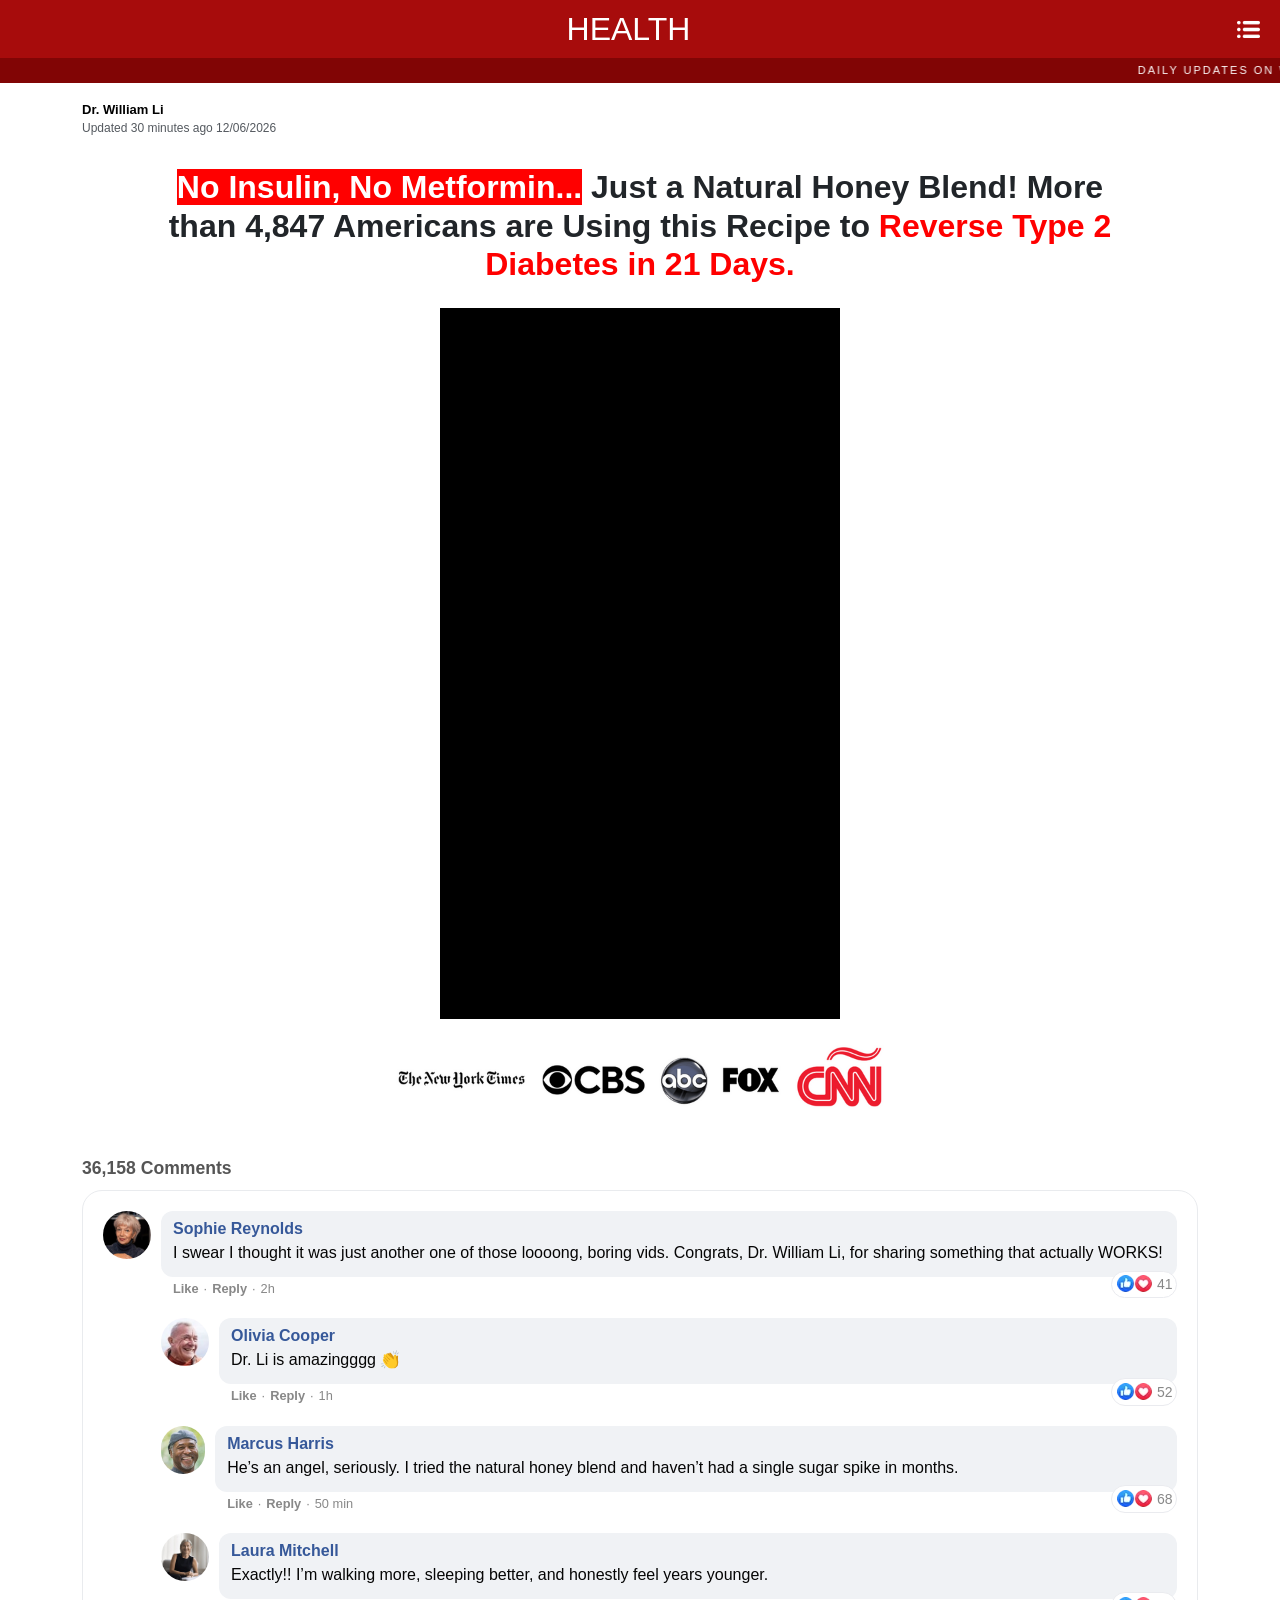
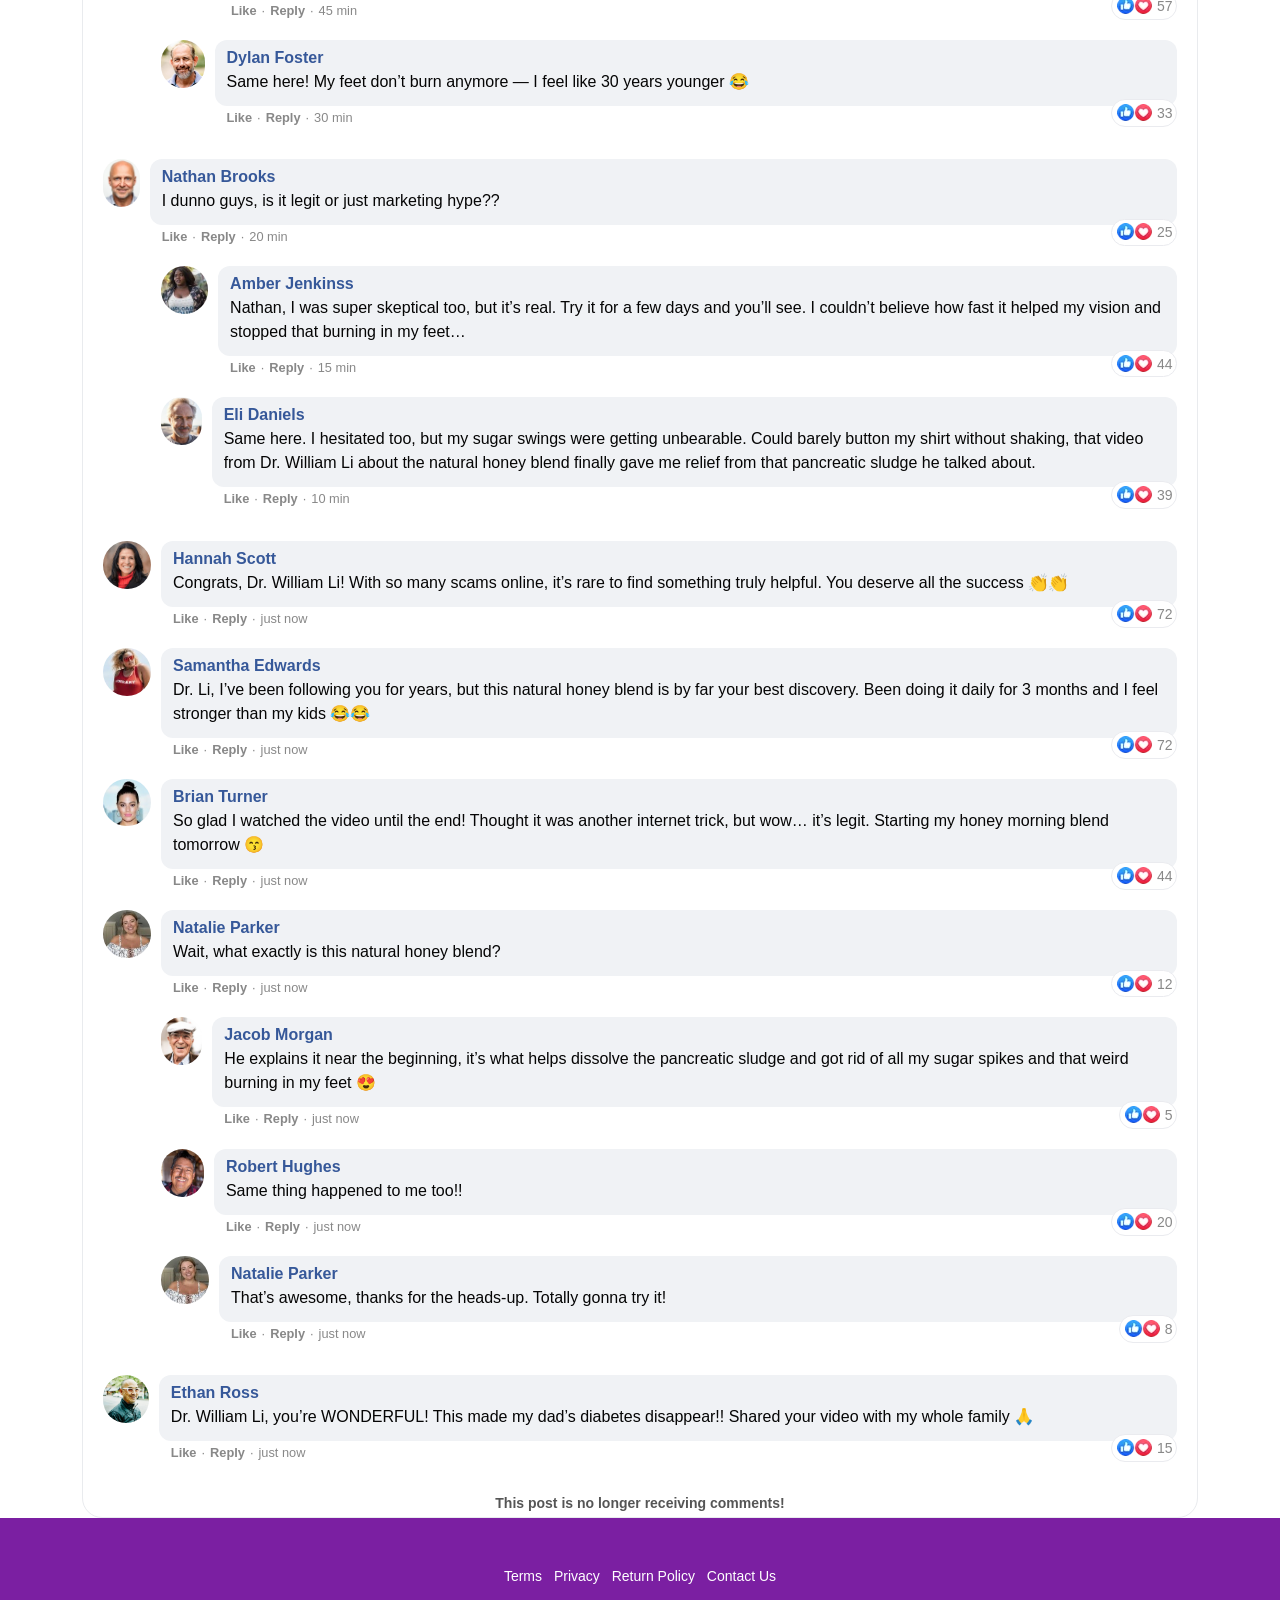
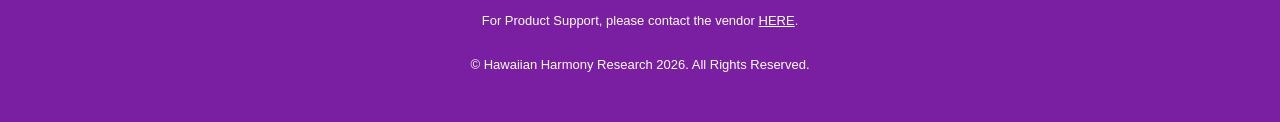
==== commit aaae393c: "Update image sources for product listings" ====
--- a/hawaian-pv-buy/index.html
+++ b/hawaian-pv-buy/index.html
@@ -148,7 +148,7 @@
 												<div class="item-img">
 													<div class="supply"><b>6 BOTTLES</b>180 DAY SUPPLY
 													</div>
-													<img alt="3 + 3 Bottles" src="images/3e3_e354b622868c.png">
+													<img alt="3 + 3 Bottles" src="images/3-bottle.png">
 												</div>
 												<div class="item-info">
 													<div class="price">
@@ -187,7 +187,7 @@
 												<div class="item-img">
 													<div class="supply"><b>3 BOTTLES</b>90 DAY SUPPLY
 													</div>
-													<img alt="2 + 1 Bottles" src="images/2e1_e47861b8438b.png">
+													<img alt="2 + 1 Bottles" src="images/3-bottle.png">
 												</div>
 												<div class="item-info">
 													<div class="price">
@@ -224,7 +224,7 @@
 												<div class="item-header text-white">Basic</div>
 												<div class="item-img">
 													<div class="supply"><b>2 BOTTLES</b>60 DAY SUPPLY</div>
-													<img src="images/2_468999ad1531.png">
+													<img src="images/2-bottle.png">
 												</div>
 												<div class="item-info">
 													<div class="price">
@@ -622,7 +622,7 @@
 												<div class="item-img">
 													<div class="supply"><b>6 BOTTLES</b>180 DAY SUPPLY
 													</div>
-													<img alt="3 + 3 Bottles" src="images/3e3_e354b622868c.png">
+													<img alt="3 + 3 Bottles" src="images/3-bottle.png">
 												</div>
 												<div class="item-info">
 													<div class="price">
@@ -661,7 +661,7 @@
 												<div class="item-img">
 													<div class="supply"><b>3 BOTTLES</b>90 DAY SUPPLY
 													</div>
-													<img alt="2 + 1 Bottles" src="images/2e1_e47861b8438b.png">
+													<img alt="2 + 1 Bottles" src="images/3-bottle.png">
 												</div>
 												<div class="item-info">
 													<div class="price">
@@ -698,7 +698,7 @@
 												<div class="item-header text-white">Basic</div>
 												<div class="item-img">
 													<div class="supply"><b>2 BOTTLES</b>60 DAY SUPPLY</div>
-													<img src="images/2_468999ad1531.png">
+													<img src="images/2-bottle.png">
 												</div>
 												<div class="item-info">
 													<div class="price">
@@ -1065,7 +1065,7 @@
 												<div class="item-img">
 													<div class="supply"><b>6 BOTTLES</b>180 DAY SUPPLY
 													</div>
-													<img alt="3 + 3 Bottles" src="images/3e3_e354b622868c.png">
+													<img alt="3 + 3 Bottles" src="images/3-bottle.png">
 												</div>
 												<div class="item-info">
 													<div class="price">
@@ -1104,7 +1104,7 @@
 												<div class="item-img">
 													<div class="supply"><b>3 BOTTLES</b>90 DAY SUPPLY
 													</div>
-													<img alt="2 + 1 Bottles" src="images/2e1_e47861b8438b.png">
+													<img alt="2 + 1 Bottles" src="images/3-bottle.png">
 												</div>
 												<div class="item-info">
 													<div class="price">
@@ -1141,7 +1141,7 @@
 												<div class="item-header text-white">Basic</div>
 												<div class="item-img">
 													<div class="supply"><b>2 BOTTLES</b>60 DAY SUPPLY</div>
-													<img src="images/2_468999ad1531.png">
+													<img src="images/2-bottle.png">
 												</div>
 												<div class="item-info">
 													<div class="price">
@@ -1583,4 +1583,4 @@
 
 
 
-</body></html>+</body></html>
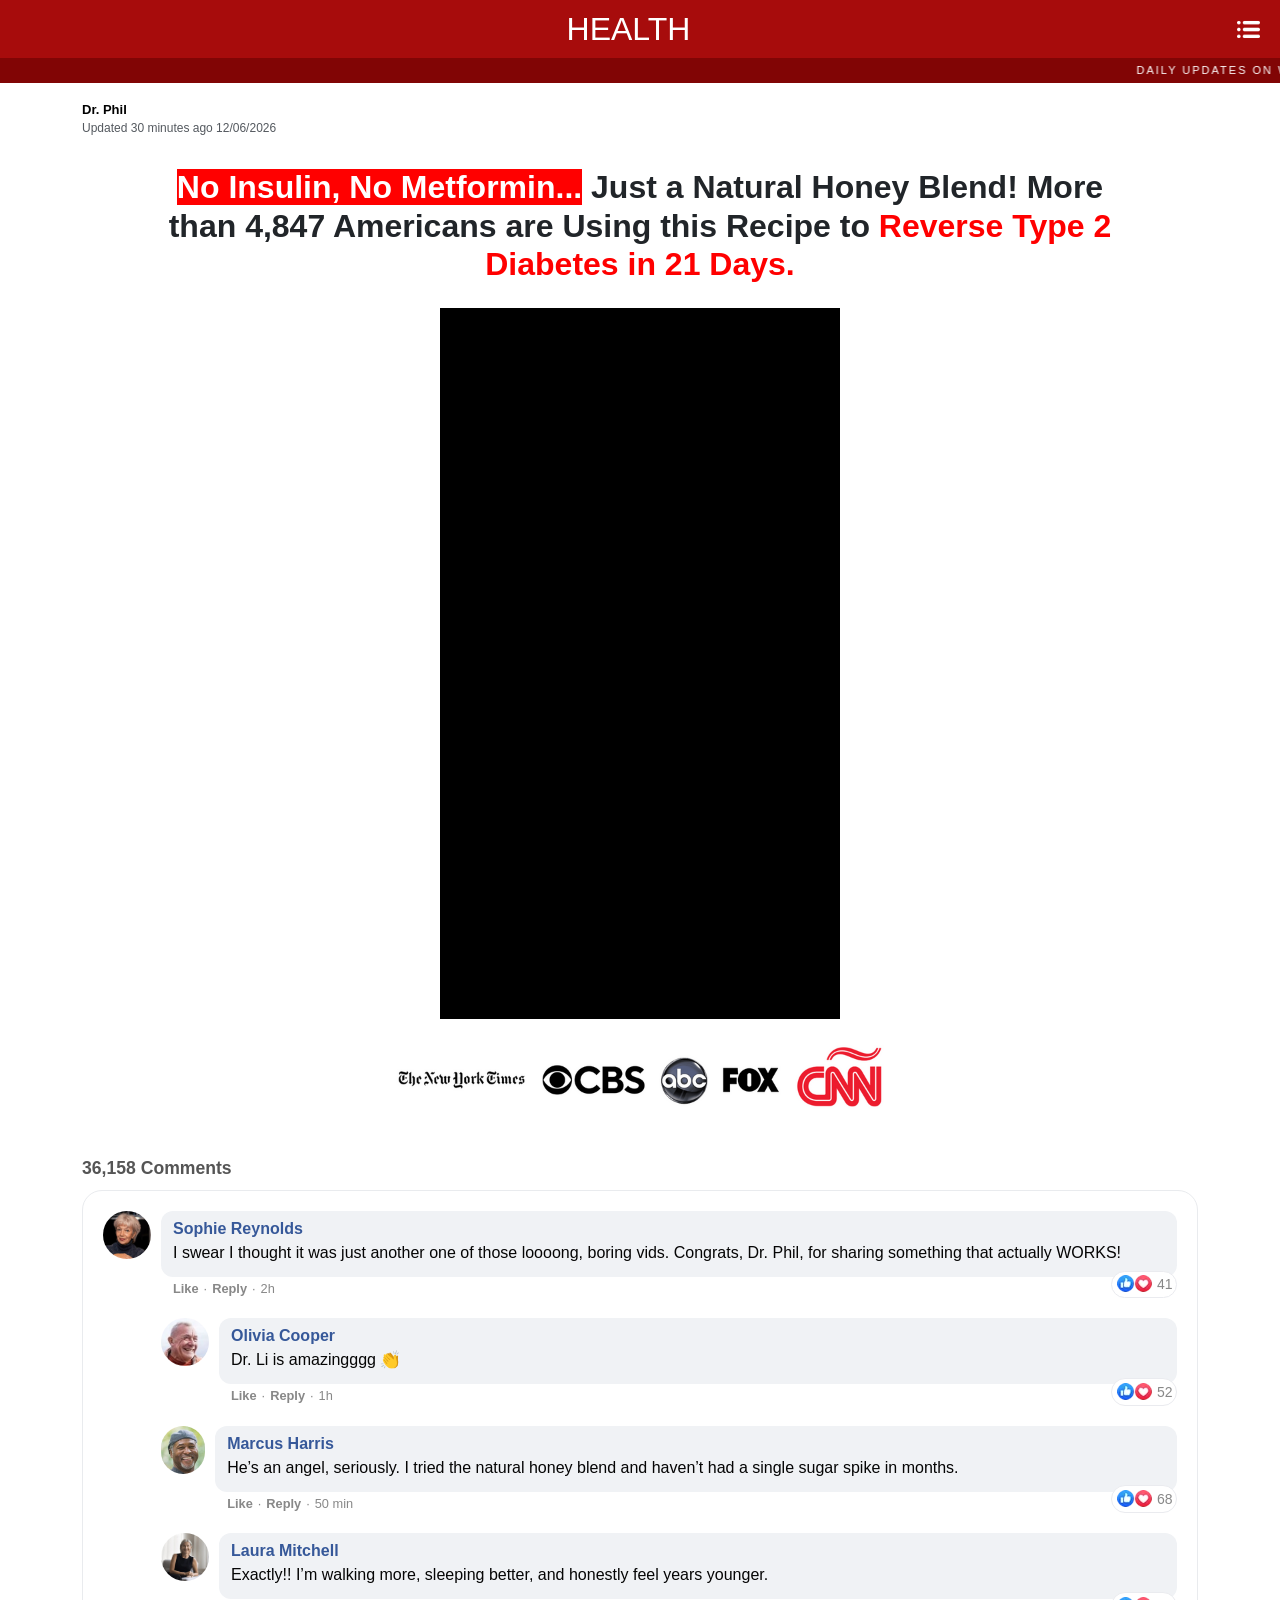
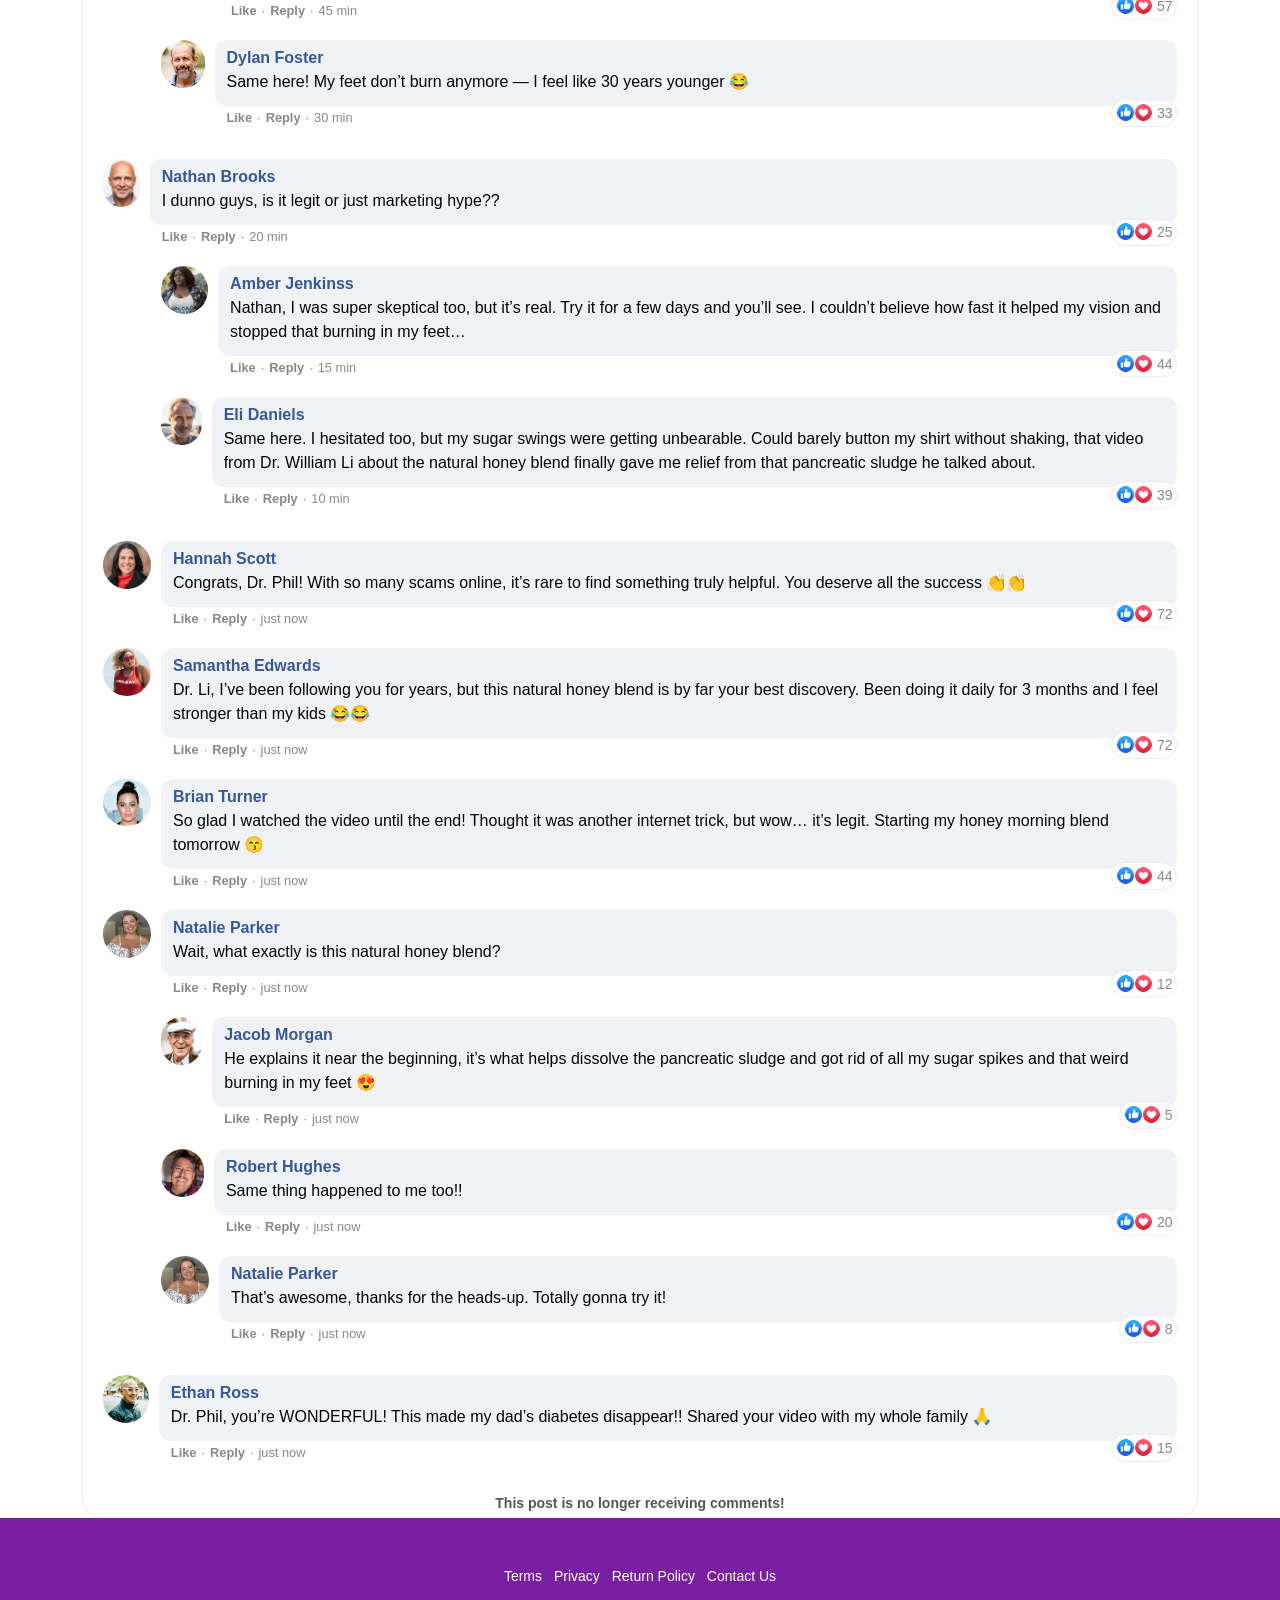
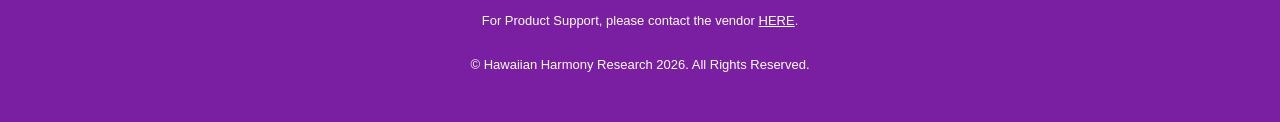
==== commit ff35b78f: "Replace 'Dr. William Li' with 'Dr. Phil'" ====
--- a/hawaian-pv-buy/index.html
+++ b/hawaian-pv-buy/index.html
@@ -81,7 +81,7 @@
 		<section class="principal">
 			<div class="container container-principal menor-container-padding">
 				<!--<h1 style="font-weight: 500 !important;"><span style="color: #9c0505;">URGENT:</span> Expert reveals the 3 ingredients of the recipe to burn 15 lbs in 10 days <span style="color: #9c0505;"></span></h1>-->
-				<p class="txt_info_noticia"><b>Dr. William Li </b><br>Updated 30 minutes ago <span class="data_atual">07/07/2026</span></p>
+				<p class="txt_info_noticia"><b>Dr. Phil </b><br>Updated 30 minutes ago <span class="data_atual">07/07/2026</span></p>
 				<div class="video_vturb">
 					<!-- <p class="fw-bold subtitulo">Tonight on TODAY Show…</p> -->
 					<h2 class="video-title mb-4 fw-bold">
@@ -930,11 +930,11 @@
 								<div class="p-3 p-md-4 rounded-4" style="background-color: var(--primary-color); border: 5px double #ffffff8e;">
 									<div class="row mx-auto justify-content-center align-items-center text-white">
 										<div class="col-md-4">
-											<h2 class="d-md-none fw-bold mb-3">Who Is Dr. William Li?</h2>
+											<h2 class="d-md-none fw-bold mb-3">Who Is Dr. Phil?</h2>
 											<img alt="Doctor" src="images/doctor_5e2b286d0a6e.jpg" style="width: 100%; max-width: fit-content;">
 										</div>
 										<div class="col-md-8 text-start">
-											<h2 class="d-none d-md-block fw-bold mb-3">Who Is Dr. William Li?
+											<h2 class="d-none d-md-block fw-bold mb-3">Who Is Dr. Phil?
 											</h2>
 											<p>
 												Dr. Li is a Harvard-trained internal medicine physician, metabolic
@@ -1185,7 +1185,7 @@
 											<p class="name">Sophie Reynolds</p>
 											<p class="text">
 												I swear I thought it was just another one of those loooong, boring vids.
-												Congrats, Dr. William Li, for sharing something that actually WORKS!
+												Congrats, Dr. Phil, for sharing something that actually WORKS!
 											</p>
 										</div>
 										<div class="buttons">
@@ -1328,7 +1328,7 @@
 										<div class="user">
 											<p class="name">Hannah Scott</p>
 											<p class="text">
-												Congrats, Dr. William Li! With so many scams online, it’s rare to find
+												Congrats, Dr. Phil! With so many scams online, it’s rare to find
 												something truly helpful. You deserve all the success 👏👏
 											</p>
 										</div>
@@ -1454,7 +1454,7 @@
 										<div class="user">
 											<p class="name">Ethan Ross</p>
 											<p class="text">
-												Dr. William Li, you’re WONDERFUL! This made my dad’s diabetes
+												Dr. Phil, you’re WONDERFUL! This made my dad’s diabetes
 												disappear!! Shared your video with my whole family 🙏
 											</p>
 										</div>
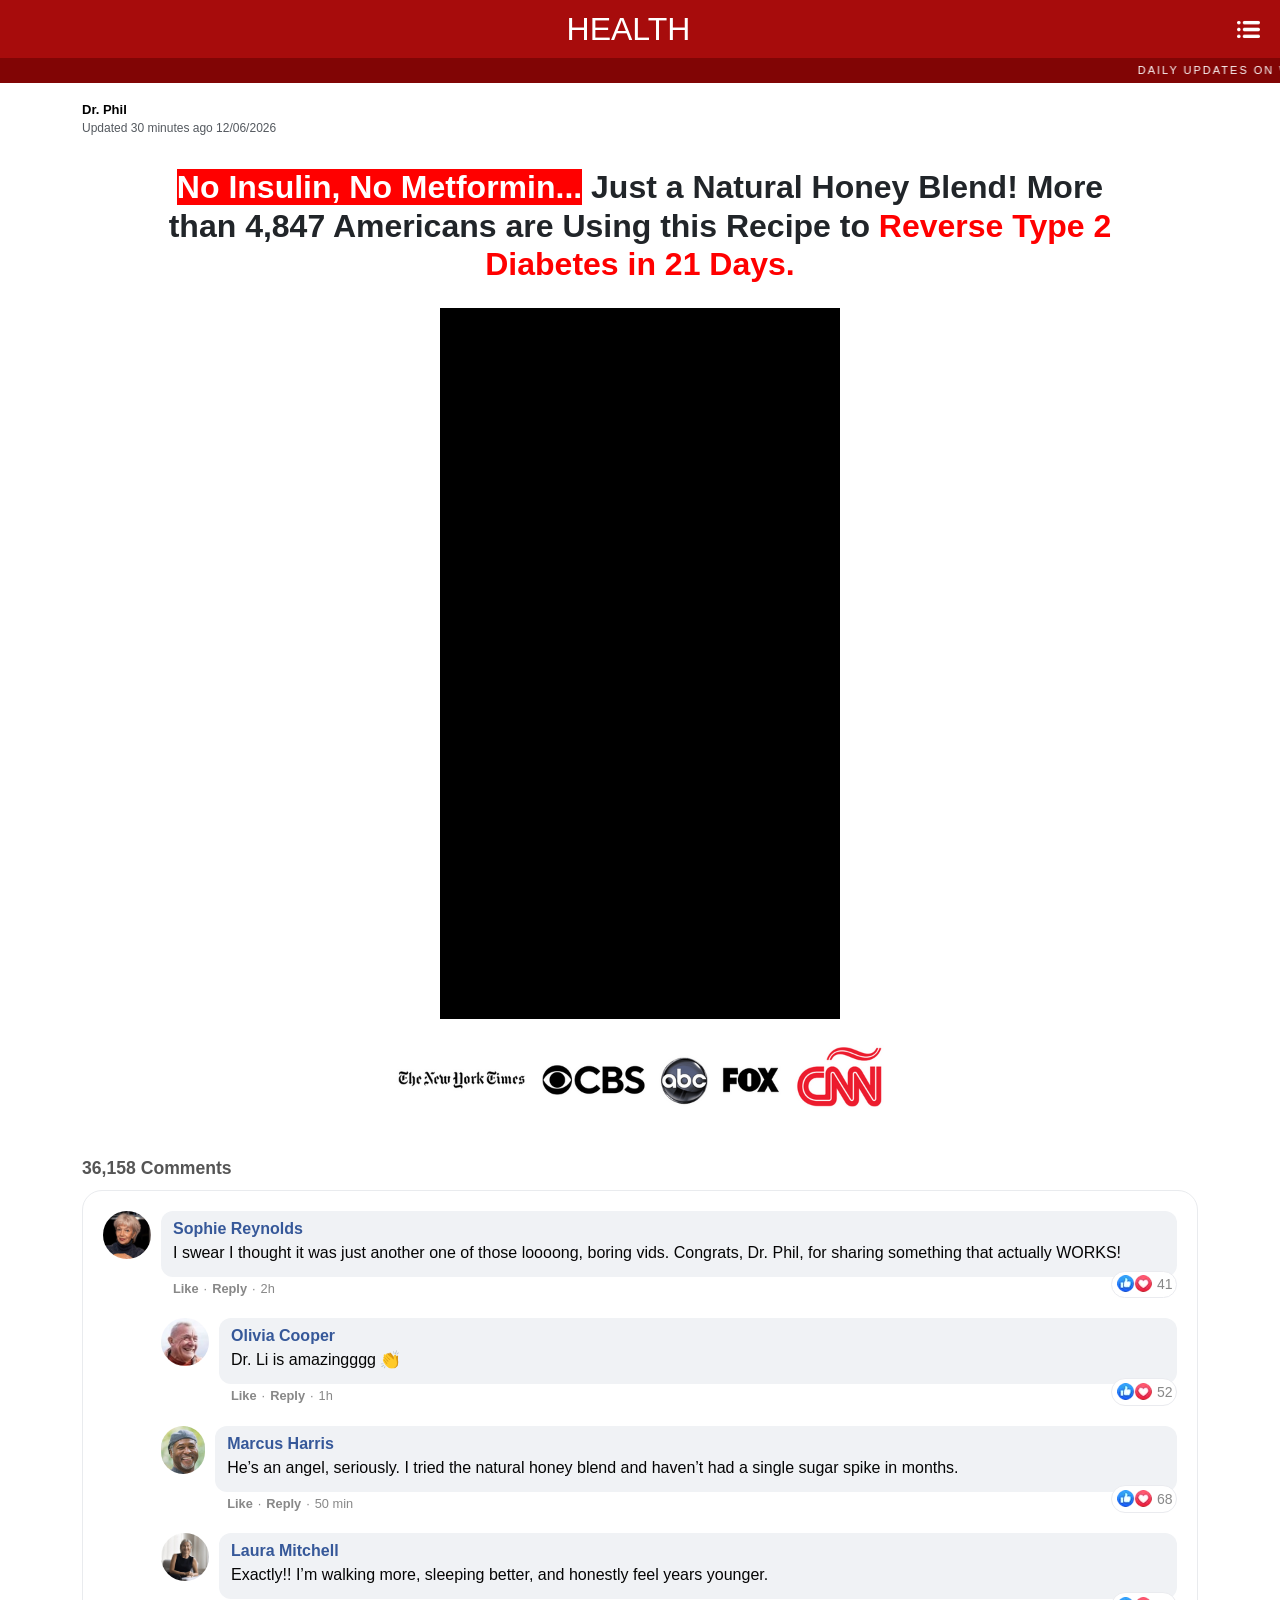
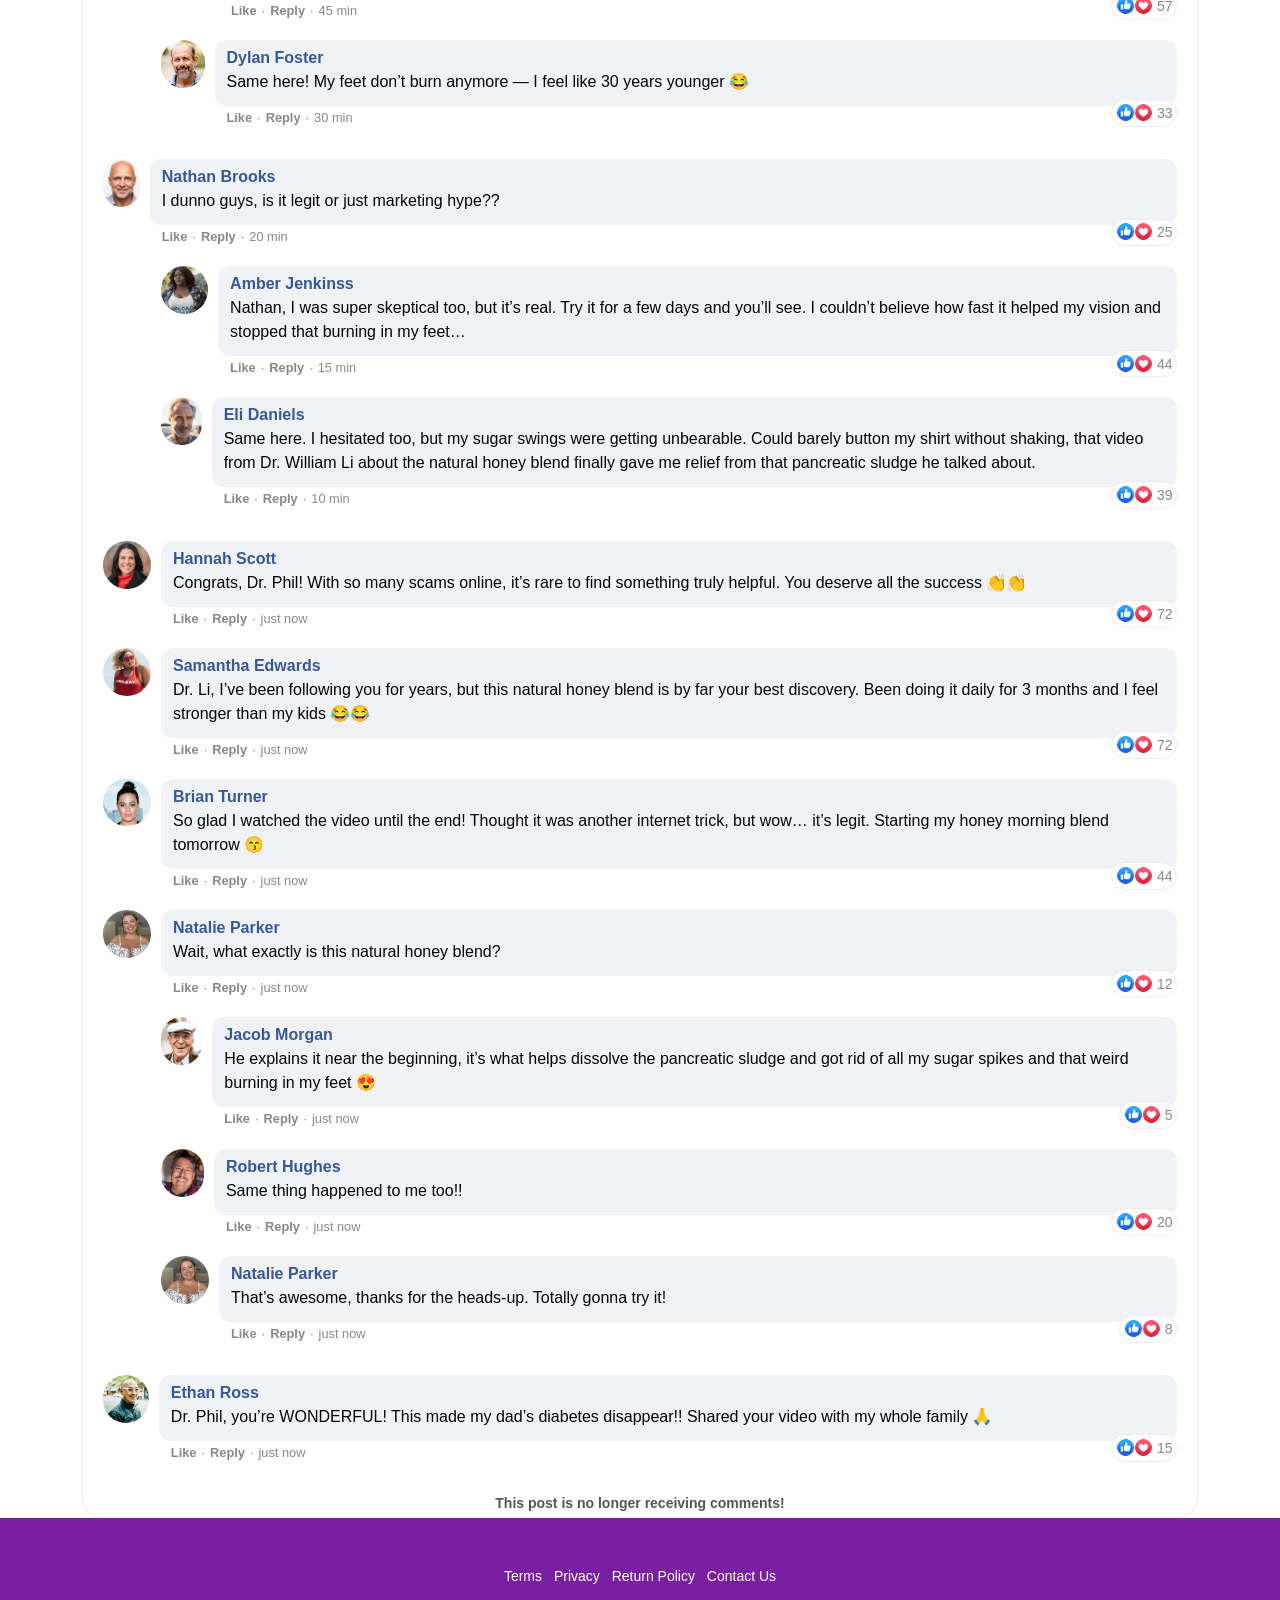
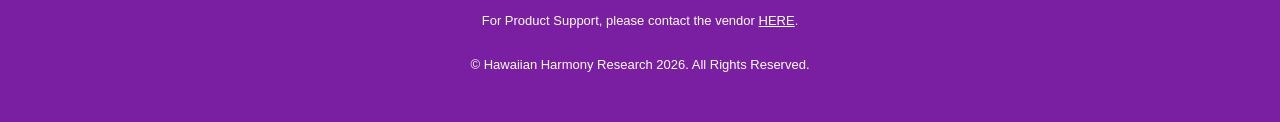
==== commit d0aa93a4: "Update Dr. Phil description in index.html" ====
--- a/hawaian-pv-buy/index.html
+++ b/hawaian-pv-buy/index.html
@@ -934,31 +934,23 @@
 											<img alt="Doctor" src="images/doctor_5e2b286d0a6e.jpg" style="width: 100%; max-width: fit-content;">
 										</div>
 										<div class="col-md-8 text-start">
-											<h2 class="d-none d-md-block fw-bold mb-3">Who Is Dr. Phil?
-											</h2>
-											<p>
-												Dr. Li is a Harvard-trained internal medicine physician, metabolic
-												researcher, President of the Angiogenesis Foundation, and <b>#1 New York
-													Times bestselling author</b> of Eat to Beat Disease. With over 30
-												years of
-												medical research, more than 40 medical innovations developed under his
-												leadership, and millions of followers worldwide, he is internationally
-												recognized for his groundbreaking work in metabolic health and disease
-												reversal.
-											</p>
-											<p>
-												During his research at Harvard Medical School, Dr. Li uncovered the
-												hidden root cause of type 2 diabetes — a toxic buildup he calls
-												<b>pancreatic sludge</b>, formed by environmental chemicals that
-												suffocate
-												insulin-producing cells and disrupt natural <b>GLP-1</b> production. His
-												discovery led to the development of <b>Hawaiian Harmony</b>, a
-												scientifically
-												formulated blend designed to dissolve pancreatic sludge, restore the
-												body’s natural GLP-1 levels, and reactivate healthy blood sugar
-												regulation.
-											</p>
-										</div>
+	<h2 class="d-none d-md-block fw-bold mb-3">Who Is Dr. Phil?</h2>
+	<p>
+		Dr. Phil McGraw is a world-renowned psychologist, legendary television host, and 
+		<b>#1 New York Times bestselling author</b>. With over 25 years of changing lives 
+		worldwide and millions of loyal followers, he is internationally recognized for his 
+		no-nonsense approach to exposing hidden truths about health, wellness, and human behavior.
+	</p>
+	<p>
+		In his recent investigative work alongside top metabolic researchers, Dr. Phil uncovered 
+		the hidden root cause of type 2 diabetes — a toxic buildup he calls 
+		<b>pancreatic sludge</b>, formed by environmental chemicals that suffocate 
+		insulin-producing cells and disrupt natural <b>GLP-1</b> production. This discovery 
+		led to the development of <b>Hawaiian Harmony</b>, a scientifically formulated blend 
+		designed to dissolve pancreatic sludge, restore the body’s natural GLP-1 levels, and 
+		reactivate healthy blood sugar regulation.
+	</p>
+</div>
 									</div>
 								</div>
 							</div>
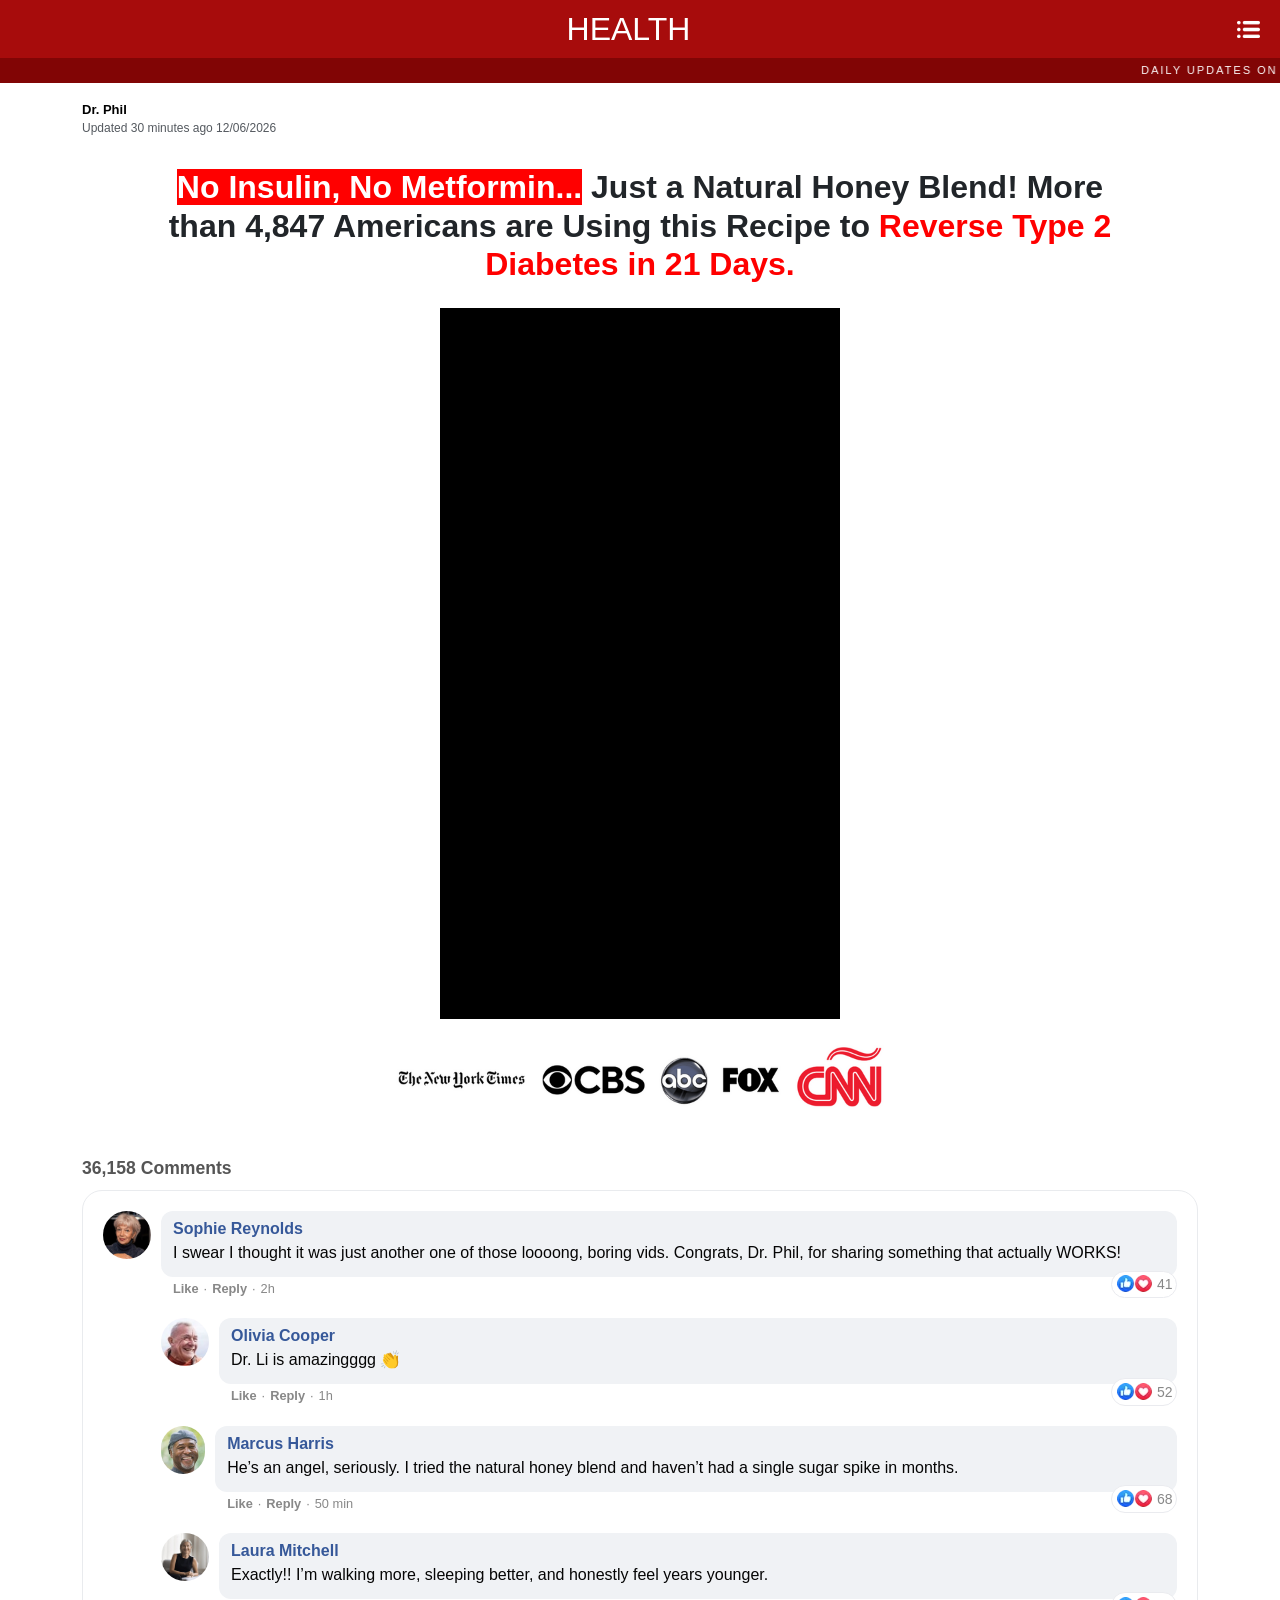
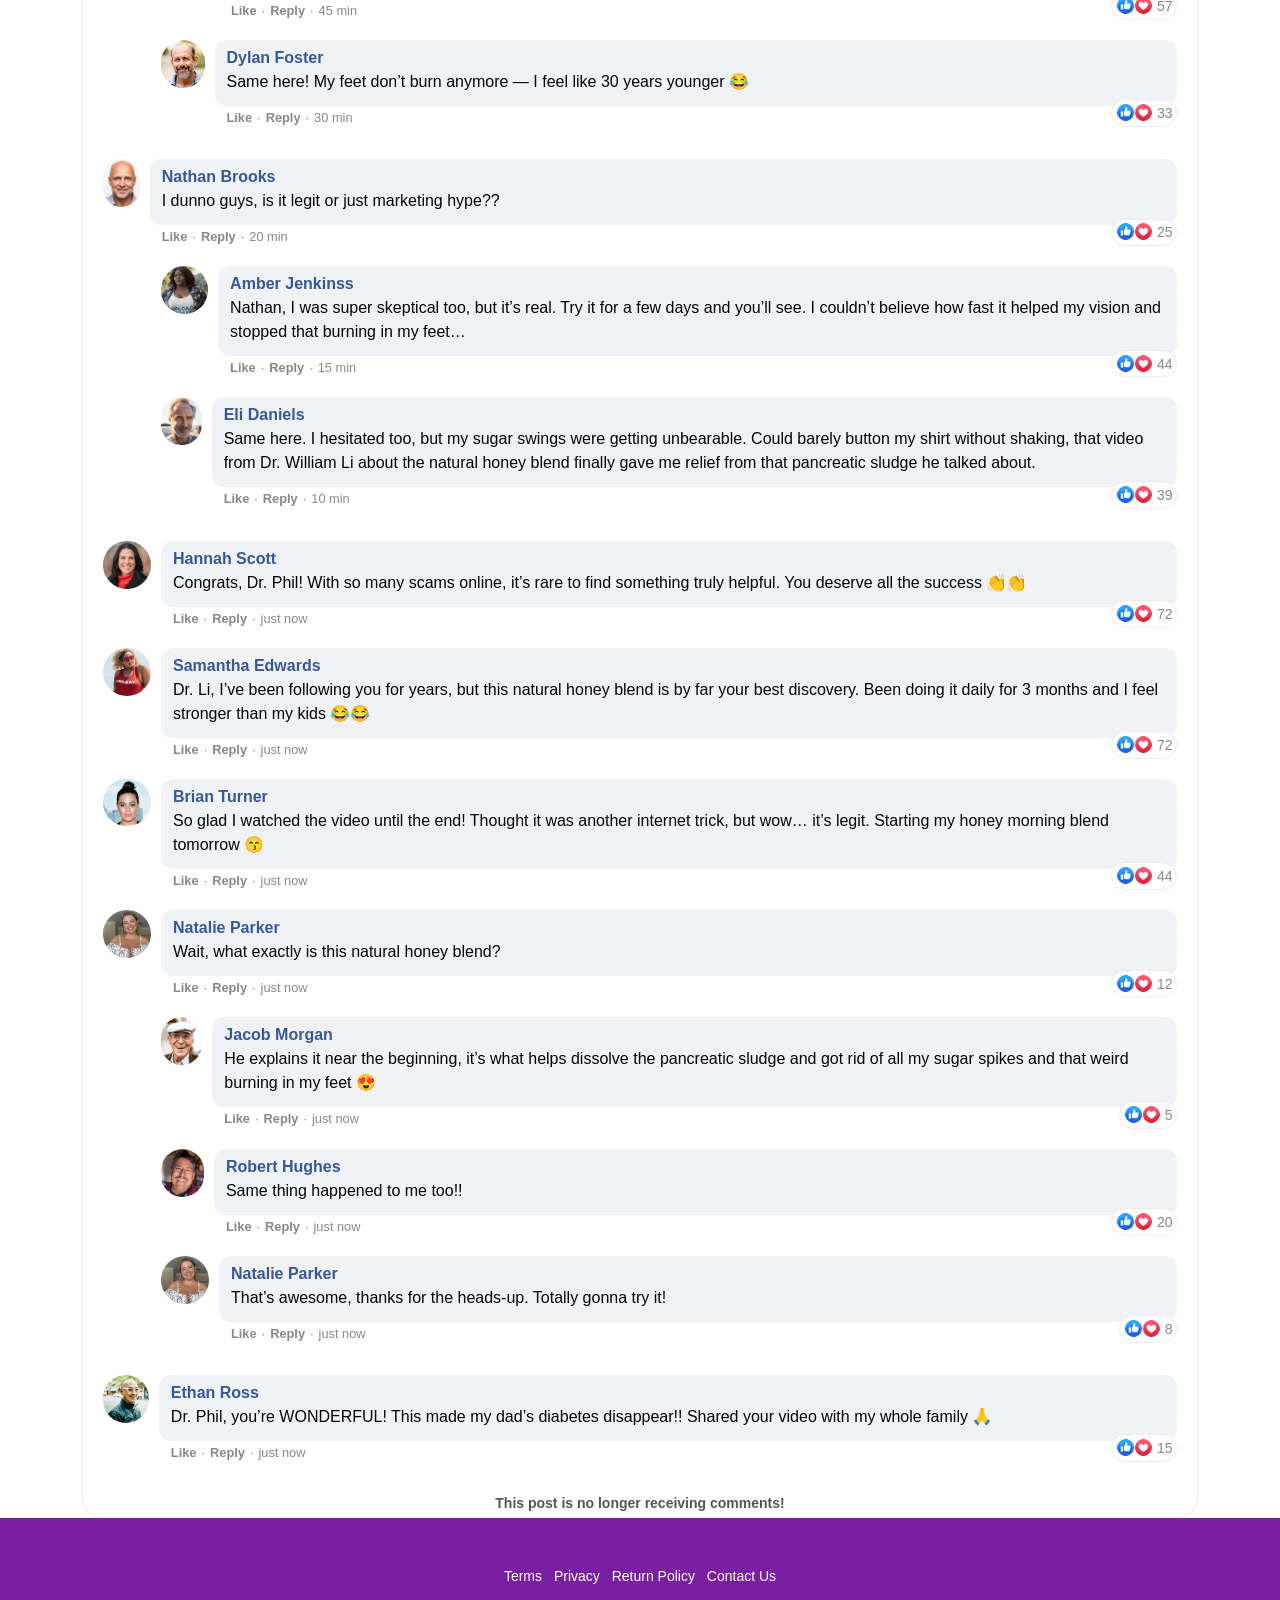
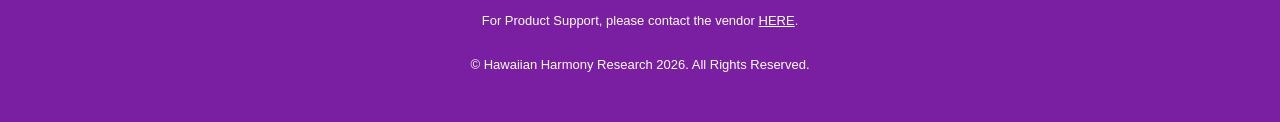
==== commit bbe023b7: "Update image source for Dr. Phil section" ====
--- a/hawaian-pv-buy/index.html
+++ b/hawaian-pv-buy/index.html
@@ -931,7 +931,7 @@
 									<div class="row mx-auto justify-content-center align-items-center text-white">
 										<div class="col-md-4">
 											<h2 class="d-md-none fw-bold mb-3">Who Is Dr. Phil?</h2>
-											<img alt="Doctor" src="images/doctor_5e2b286d0a6e.jpg" style="width: 100%; max-width: fit-content;">
+											<img alt="Doctor" src="images/dr-phil.png" style="width: 100%; max-width: fit-content;">
 										</div>
 										<div class="col-md-8 text-start">
 	<h2 class="d-none d-md-block fw-bold mb-3">Who Is Dr. Phil?</h2>
